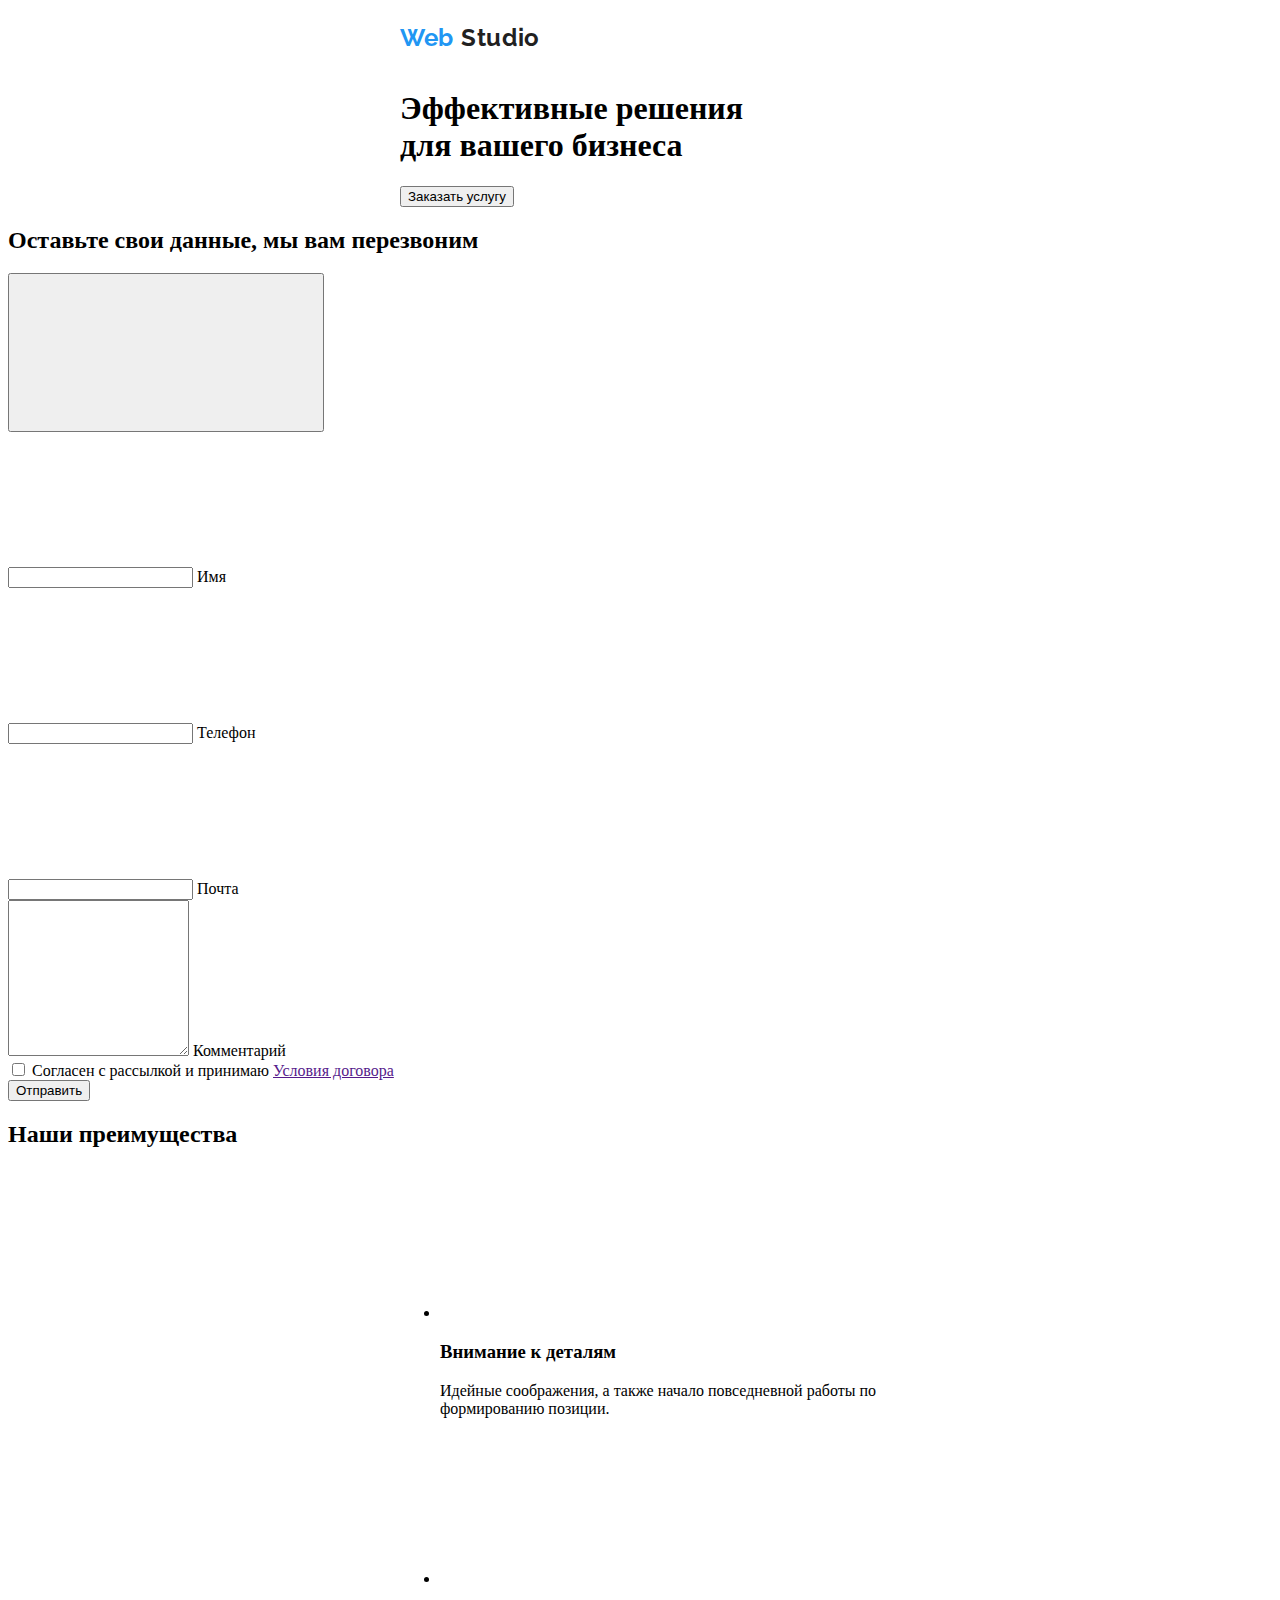
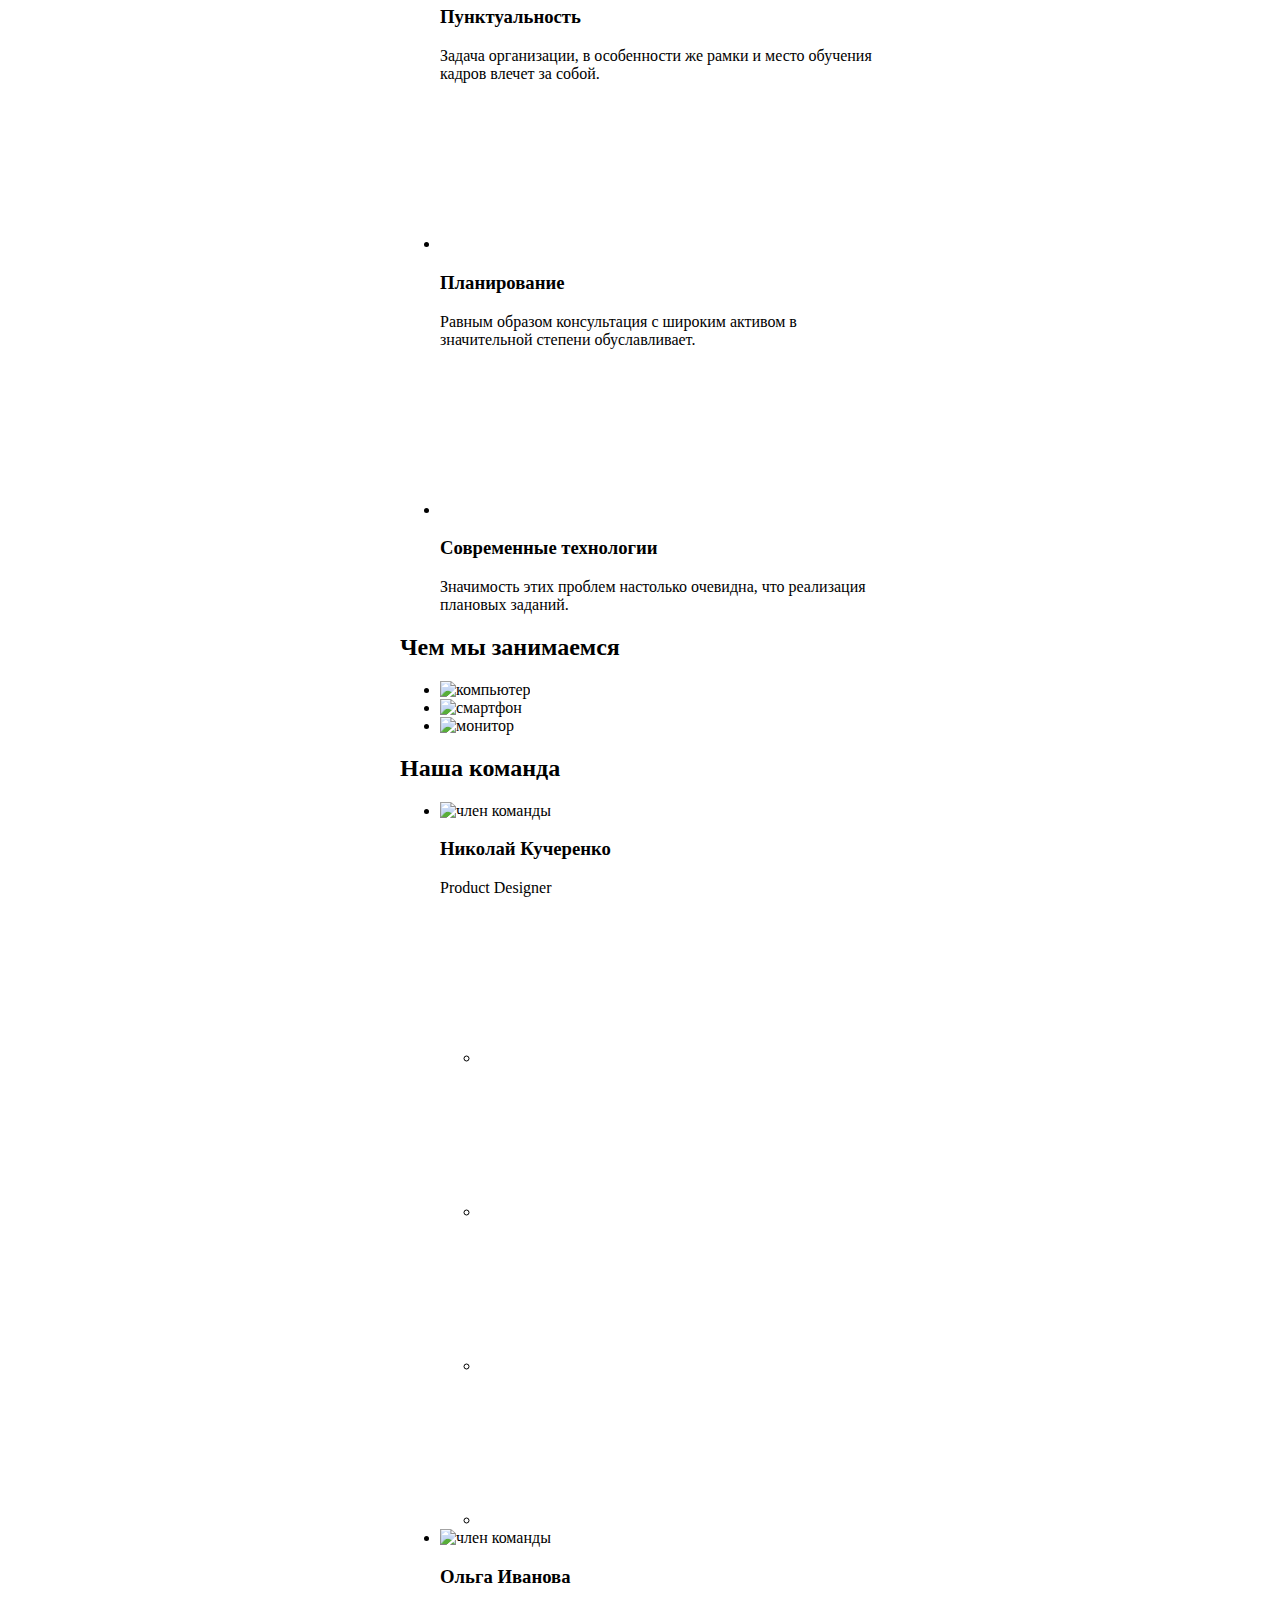
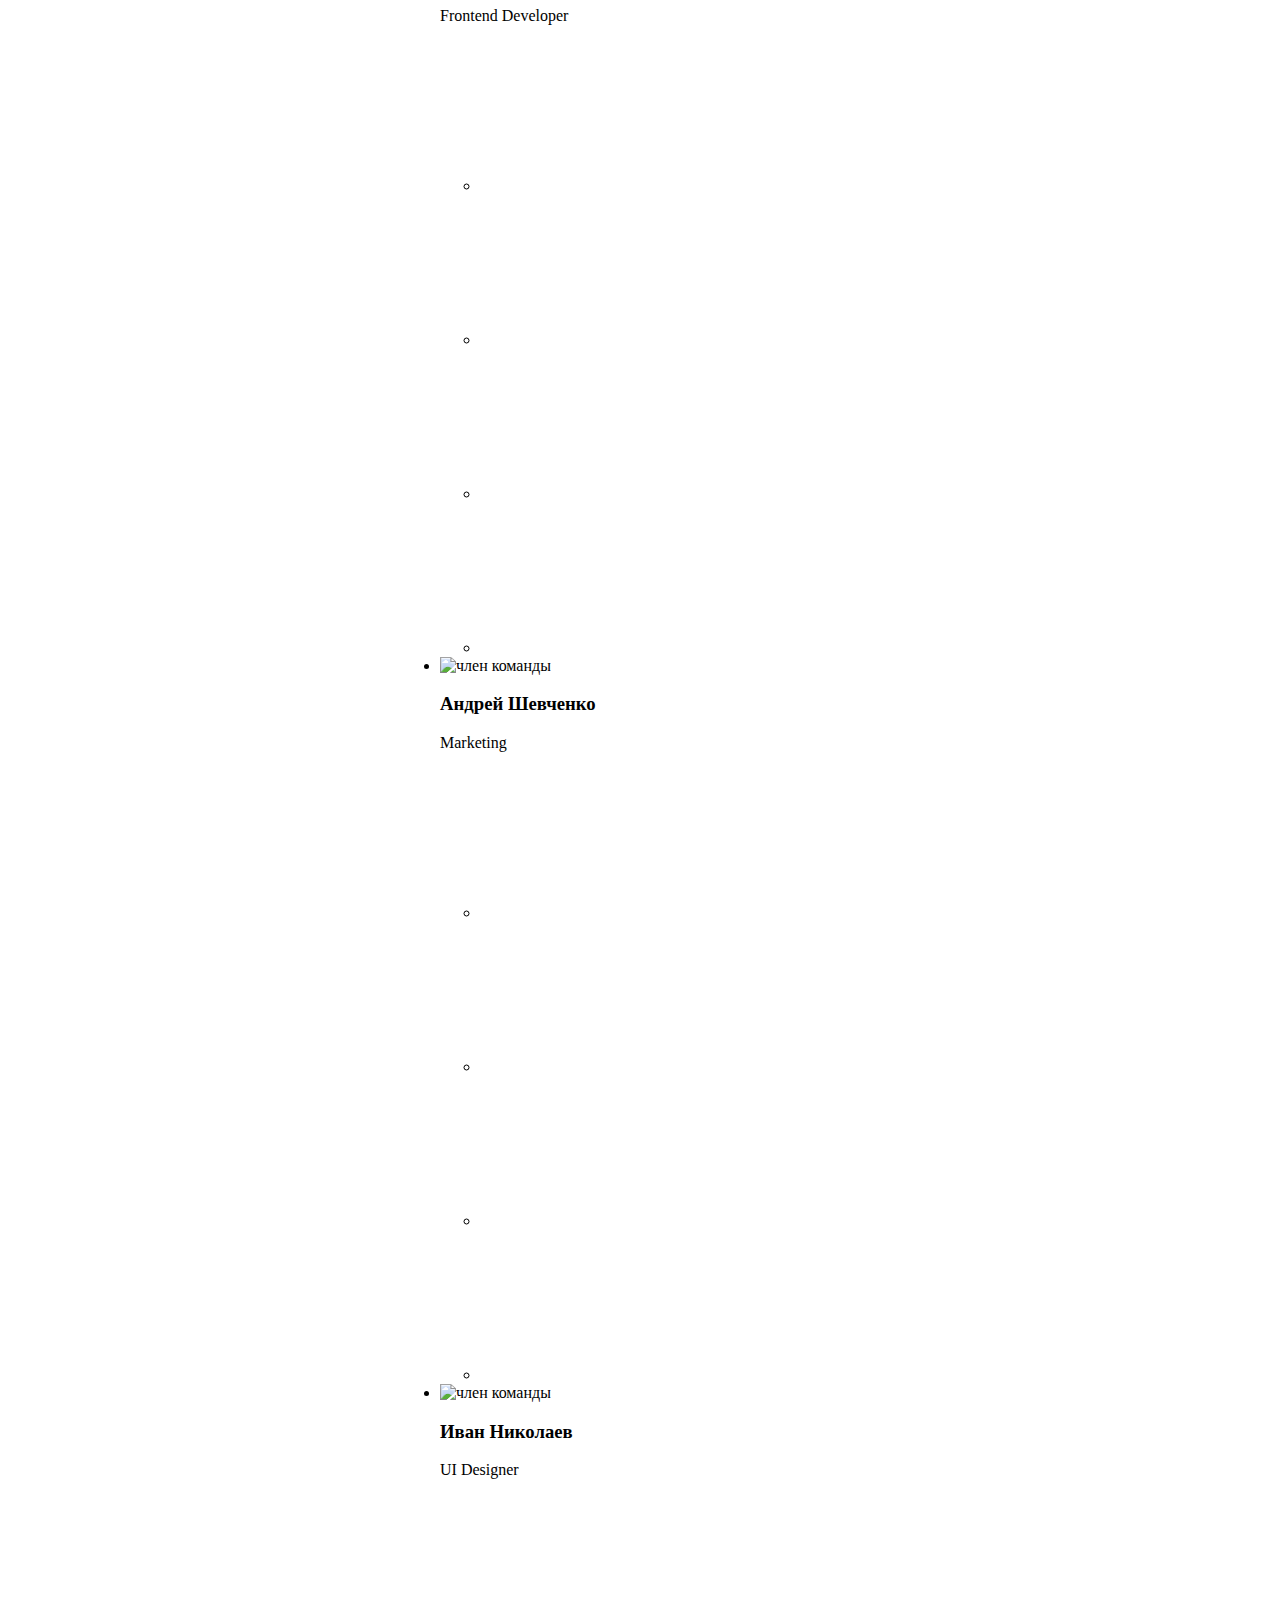
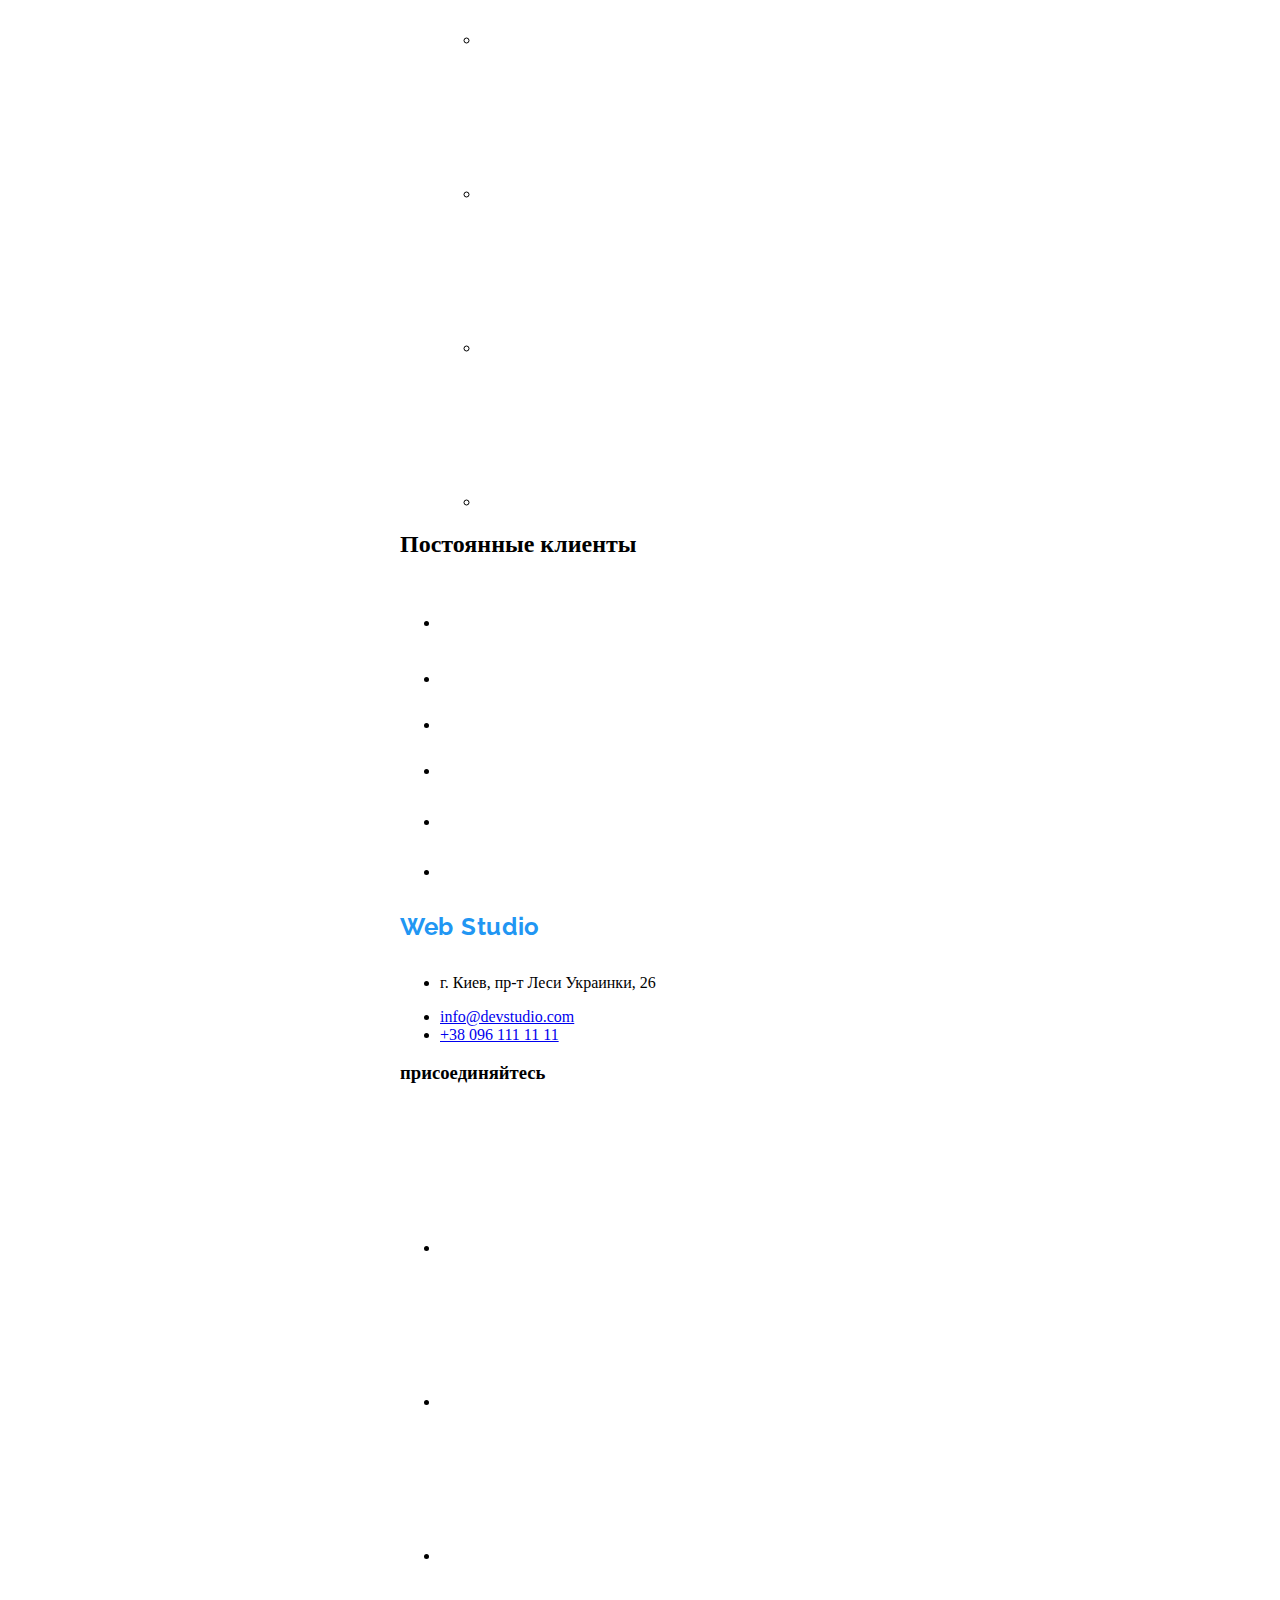
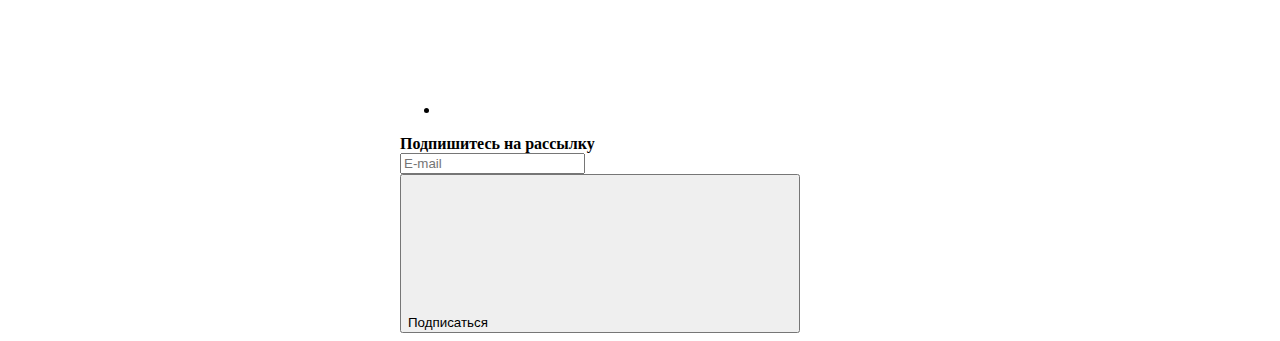
==== index.html @ 77a5947d "adaptive hm" ====
<!DOCTYPE html>
<html lang="ru">
  <head>
    <meta charset="UTF-8" />
    <meta name="viewport" content="width=device-width, initial-scale=1.0" />
    <title>WebStudio</title>
    <link
      href="https://fonts.googleapis.com/css2?family=Raleway:wght@700;900&family=Roboto:wght@400;500;700&display=swap"
      rel="stylesheet"
    />

    <link rel="stylesheet" href="./css/main.min.css" />
  </head>
  <body>



    <!-- header -->
    
    <header class="header">
      <div class="container">
        <nav class="header__nav">
          <a href="./index.html" class="logo"
            >Web <span class="logo__accent">Studio</span></a>
          <ul class="nav__list">
            <li class="list">
              <a href="./index.html" class="header__link--current">Студия</a>
            </li>
            <li class="list">
              <a href="./portfolio.html" class="header__link">Портфолио</a>
            </li>
            <li class="list">
              <a href="#" class="header__link">Контакты</a>
            </li>
          </ul>
        </nav>        
        <ul class="contact-list">
          <li class="list">
            <a href="mailto:nfo@devstudio.com" class="header__link-contact">
              <svg class="icon-mail">
                <use href="./images/main/sprite.svg#icon-mail"></use>
              </svg>info@devstudio.com
            </a>
          </li>
          <li class="list">
            <a href="tel:+380961111111" class="header__link-contact">
              <svg class="icon-smartphone">
                <use href="./images/main/sprite.svg#icon-smartphone"></use>
              </svg>
              +38 096 111 11 11 </a>
          </li>
        </ul>
      </div>
    </header>
  <main>


      <!-- hero -->
      <section class="hero">
        <div class="container">
          <div class="hero-image">
          <h1 class="title">Эффективные решения<br />для вашего бизнеса</h1>
          <button class="button primary" data-open-modal>Заказать услугу</button>
          </div>
        </div>
      </section>

          <!-- modal -->
          <div class="backdrop is-hidden" data-backdrop>
            <div class="modal">
              <h2 class="title">Оставьте свои данные, мы вам перезвоним</h2>
                  <button class="close" data-close-modal>
                    <svg class="icon-close">
                      <use href="./images/main/modal/close.svg#icon-close"></use>
                    </svg>
                  </button>
                <form class="js-speaker-form">
                  <div class="form-field">
                    <input type="name" name="name" id="name" class="form-input" placeholder=" ">
                    <label for="name" class="form-label">Имя</label>
                      <svg class="form-icon">
                        <use href="./images/main/modal/modal-icon.svg#icon-person-black-18dp-1">
                        </use>
                      </svg>
                  </div>

                  <div class="form-field">
                    <input type="tel" name="tel" id="tel" class="form-input" placeholder=" ">
                    <label for="tel" class="form-label">Телефон</label>
                      <svg class="form-icon">
                        <use href="./images/main/modal/modal-icon.svg#icon-phone-black-18dp-1">
                        </use>
                      </svg>
                  </div>

                  <div class="form-field">
                    <input type="email" name="email" id="email" class="form-input" placeholder=" ">
                    <label for="email" class="form-label">Почта</label>
                    <svg class="form-icon">
                      <use href="./images/main/modal/modal-icon.svg#icon-email-black-18dp-1">
                      </use>
                    </svg>
                  </div>

                  <div class="form-field">
                    <textarea name="comment" rows="10" id="comment" class="form-comment" placeholder=" "></textarea>
                    <label for="comment" class="label-comment">Комментарий</label>
                  </div>


                  <div class="form-policy">                 
                    <label class="policy-label">
                      <input class="checkbox" name="policy" type="checkbox" value="policy" />
                      <span class="icon"></span>
                      Согласен с рассылкой и принимаю <a href="">Условия договора</a>
                    </label>
                  </div>

                  <button type="submit" class="send-button">Отправить</button>
                </form>
            </div>
          </div>

      <!-- Преимушества -->


        <section class="benefits">
          <h2>Наши преимущества</h2>
          <div class="container">
            <ul class="list">
              <li class="block">
                <svg class="icon-antenna">
                  <use href="./images/main/sprite.svg#icon-antenna-1"></use>
                </svg>
                <h3 class="title">Внимание к деталям</h3>
                <p class="subtitle">
                  Идейные соображения, а также начало повседневной работы по
                  формированию позиции.
                </p>
              </li>
              <li class="block">
                <svg class="icon-clock">
                  <use href="./images/main/sprite.svg#icon-clock-1"></use>
                </svg>
                <h3 class="title">Пунктуальность</h3>
                <p class="subtitle">
                  Задача организации, в особенности же рамки и место обучения
                  кадров влечет за собой.
                </p>
              </li>
              <li class="block">
                <svg class="icon-diagram"> 
                  <use href="./images/main/sprite.svg#icon-diagram-1"></use>
                </svg>
                <h3 class="title">Планирование</h3>
                <p class="subtitle">
                  Равным образом консультация с широким активом в значительной
                  степени обуславливает.
                </p>
              </li>
              <li class="block">
                <svg class="icon-astronaut">
                  <use href="./images/main/sprite.svg#icon-astronaut-1"></use>
                </svg>
                <h3 class="title">Современные технологии</h3>
                <p class="subtitle">
                  Значимость этих проблем настолько очевидна, что реализация
                  плановых заданий.
                </p>
              </li>
            </ul>
          </div>
        </section>
        <!-- Чем занимаемся -->
        <section class="about-us">
          <div class="container">
            <div class="content">
            <h2 class="heading">Чем мы занимаемся</h2>
            <ul class="list">
              <li class="block">
                <div class="image-box-desktop"><img src="./images/main/desktop-img.jpg" alt="компьютер" class="image"/></div>
              </li>
              <li class="block">
                <div class="image-box-mobile"><img src="./images/main/mobile-img.jpg" alt="смартфон" class="image"/></div>               
              </li>
              <li class="block">
                <div class="image-box-design"><img src="./images/main/design-img.jpg" alt="монитор" class="image"/></div>              
              </li>
            </ul>
            </div>
          </div>
        </section>
        <!-- Наша команда -->
        <section class="team">
          <div class="container">
            <h2 class="heading">Наша команда</h2>
            <ul class="list">
              <li class="person-card">
              <img src="./images/main/person-1.jpg" alt="член команды" class="image">
              <div class="content">
                <h3 class="name">Николай Кучеренко</h3>
                <p class="descript">Product Designer</p>
                <ul class="social-list">
                  <li class="social-icon">
                  <a href="http://instagram.com/" class="social-link" aria-label="ссылка на инстаграм">
                    <svg class="icon">
                      <use href="./images/main/sprite.svg#icon-instagram"></use>
                    </svg>
                  </a>
                  </li>
                  <li class="social-icon">
                  <a href="http://twitter.com/" class="social-link" aria-label="ссылка на инстаграм">
                    <svg class="icon">
                      <use href="./images/main/sprite.svg#icon-twitter"></use>
                    </svg>
                  </a>
                  </li>
                  <li class="social-icon">
                  <a href="http://facebook.com/" class="social-link" aria-label="ссылка на инстаграм">
                    <svg class="icon">
                      <use href="./images/main/sprite.svg#icon-facebook"></use>
                    </svg>
                  </a>
                  </li>
                  <li class="social-icon">
                  <a href="http://linkedin.com/" class="social-link" aria-label="ссылка на инстаграм">
                    <svg class="icon">
                      <use href="./images/main/sprite.svg#icon-linkedin"></use>
                    </svg>
                  </a>
                  </li>
                </ul>
             </div>
              </li>
              <li class="person-card">
                <img src="./images/main/person-2.jpg" alt="член команды" class="">
              <div class="content">
                <h3 class="name">Ольга Иванова</h3>
                <p class="descript">Frontend Developer</p>
                <ul class="social-list">
                  <li class="social-icon">
                    <a href="http://instagram.com/" class="social-link" aria-label="ссылка на инстаграм">
                      <svg class="icon">
                        <use href="./images/main/sprite.svg#icon-instagram"></use>
                      </svg>
                    </a>
                  </li>
                  <li class="social-icon">
                    <a href="http://twitter.com/" class="social-link" aria-label="ссылка на инстаграм">
                      <svg class="icon">
                        <use href="./images/main/sprite.svg#icon-twitter"></use>
                      </svg>
                    </a>
                  </li>
                  <li class="social-icon">
                    <a href="http://facebook.com/" class="social-link" aria-label="ссылка на инстаграм">
                      <svg class="icon">
                        <use href="./images/main/sprite.svg#icon-facebook"></use>
                      </svg>
                    </a>
                  </li>
                  <li class="social-icon">
                    <a href="http://linkedin.com/" class="social-link" aria-label="ссылка на инстаграм">
                      <svg class="icon">
                        <use href="./images/main/sprite.svg#icon-linkedin"></use>
                      </svg>
                    </a>
                  </li>
                </ul>
              </div>
              </li>
              <li class="person-card">
                <img src="./images/main/person-3.jpg" alt="член команды" class="">
              <div class="content">
                <h3 class="name">Андрей Шевченко</h3>
                <p class="descript">Marketing</p>
                <ul class="social-list">
                  <li class="social-icon">
                    <a href="http://instagram.com/" class="social-link" aria-label="ссылка на инстаграм">
                      <svg class="icon">
                        <use href="./images/main/sprite.svg#icon-instagram"></use>
                      </svg>
                    </a>
                  </li>
                  <li class="social-icon">
                    <a href="http://twitter.com/" class="social-link" aria-label="ссылка на инстаграм">
                      <svg class="icon">
                        <use href="./images/main/sprite.svg#icon-twitter"></use>
                      </svg>
                    </a>
                  </li>
                  <li class="social-icon">
                    <a href="http://facebook.com/" class="social-link" aria-label="ссылка на инстаграм">
                      <svg class="icon">
                        <use href="./images/main/sprite.svg#icon-facebook"></use>
                      </svg>
                    </a>
                  </li>
                  <li class="social-icon">
                    <a href="http://linkedin.com/" class="social-link" aria-label="ссылка на инстаграм">
                      <svg class="icon">
                        <use href="./images/main/sprite.svg#icon-linkedin"></use>
                      </svg>
                    </a>
                  </li>
                </ul>
              </div>
              </li>
              <li class="person-card">
                <img src="./images/main/person-4.jpg" alt="член команды" class="">
              <div class="content">
                <h3 class="name">Иван Николаев</h3>
                <p class="descript">UI Designer</p>
                <ul class="social-list">
                  <li class="social-icon">
                    <a href="http://instagram.com/" class="social-link" aria-label="ссылка на инстаграм">
                      <svg class="icon">
                        <use href="./images/main/sprite.svg#icon-instagram"></use>
                      </svg>
                    </a>
                  </li>
                  <li class="social-icon">
                    <a href="http://twitter.com/" class="social-link" aria-label="ссылка на инстаграм">
                      <svg class="icon">
                        <use href="./images/main/sprite.svg#icon-twitter"></use>
                      </svg>
                    </a>
                  </li>
                  <li class="social-icon">
                    <a href="http://facebook.com/" class="social-link" aria-label="ссылка на инстаграм">
                      <svg class="icon">
                        <use href="./images/main/sprite.svg#icon-facebook"></use>
                      </svg>
                    </a>
                  </li>
                  <li class="social-icon">
                    <a href="http://linkedin.com/" class="social-link" aria-label="ссылка на инстаграм">
                      <svg class="icon">
                        <use href="./images/main/sprite.svg#icon-linkedin"></use>
                      </svg>
                    </a>
                  </li>
                </ul>
              </div>
              </li>
            </ul>
          </div>
        </section>
        <!-- Наши клиенты -->
        <section class="clients">
          <div class="container">
            <div class="content">
            <h2 class="heading">Постоянные клиенты</h2>
            <ul class="list">
              <li class="brand">
                <a href="https://google.com/" target="_blank" class="logotype-link" aria-label="логотип компании">
                  <svg class="logotype" width="44.27px" height="49.43px">
                    <use href="./images/main/sprite.svg#icon-logo-1"></use>
                  </svg>                  
                </a>
              </li>
              <li class="brand">
                <a href="https://google.com/" target="_blank" class="logotype-link" aria-label="логотип компании">
                  <svg class="logotype" width="40px" height="52px">
                    <use href="./images/main/sprite.svg#icon-logo-2"></use>
                  </svg>
                </a>
              </li>
              <li class="brand">
                <a href="https://google.com/" target="_blank" class="logotype-link" aria-label="логотип компании">
                  <svg class="logotype" width="41px" height="42.6px">
                    <use href="./images/main/sprite.svg#icon-logo-3"></use>
                  </svg>
                </a>
              </li>
              <li class="brand">
                <a href="https://google.com/" target="_blank" class="logotype-link" aria-label="логотип компании">
                  <svg class="logotype" width="79.66px" height="42.02px">
                    <use href="./images/main/sprite.svg#icon-logo-4"></use>
                  </svg>
                </a>
              </li>
              <li class="brand">
                <a href="https://google.com/" target="_blank" class="logotype-link" aria-label="логотип компании">
                  <svg class="logotype" width="59px" height="47px">
                    <use href="./images/main/sprite.svg#icon-logo-5"></use>
                  </svg>
                </a>
              </li>
              <li class="brand">
                <a href="https://google.com/" target="_blank" class="logotype-link" aria-label="логотип компании">
                  <svg class="logotype" width="88.48px" height="45.44px">
                    <use href="./images/main/sprite.svg#icon-logo-6"></use>
                  </svg>
                </a>
              </li>
            </ul>
            </div>
          </div>
        </section>
  </main> 

    <!-- footer -->

    <footer class="footer">
      <div class="container">
        <div class="content">
          <div class="adress">
          <a href="#" class="logo"
            >Web <span class="logo-accent-footer">Studio</span></a
          >
          <nav>
            <ul class="list">
              <li class="contact">
                <p>г. Киев, пр-т Леси Украинки, 26</p>
              </li>
              <li class="contact">
                <a href="mailto:nfo@devstudio.com" class="link"
                  >info@devstudio.com</a
                >
              </li>
              <li class="contact">
                <a href="tel:+380961111111" class="link">+38 096 111 11 11</a>
              </li>
            </ul>
          </nav>
          </div>
          <div class="subscribe">
          <h3 class="title">присоединяйтесь</h3>
          <ul class="social-list">
            <li>
              <a href="https://instagram.com" target="_blank" class="social-icon">
              <svg class="icon">
                <use href="./images/main/sprite.svg#icon-instagram">
                </use>
              </svg>
              </a>
            </li>
            <li>
              <a href="https://twitter.com" target="_blank" class="social-icon">
              <svg class="icon">
                <use href="./images/main/sprite.svg#icon-twitter">
                </use>
              </svg>
              </a>
            </li>
            <li>
              <a
                href="https://facebook.com"
                target="_blank"
                class="social-icon"
              >
              <svg class="icon">
                <use href="./images/main/sprite.svg#icon-facebook">
                </use>
              </svg>
              </a>
            </li>
            <li>
              <a
                href="https://linkedin.com"
                target="_blank"
                class="social-icon"
              >
              <svg class="icon">
                <use href="./images/main/sprite.svg#icon-linkedin">
                </use>
              </svg>
              </a>
            </li>
          </ul>
          </div>
          <div class="form-div">
          <b class="action">Подпишитесь на рассылку</b>
          <form>
            <div class="form-field">
            <label class="form"></label>
            <input type="email" name="email" class="form-input" placeholder="E-mail"/>

            <button type="submit" class="button">Подписаться
            <svg class="icon-send">
            <use href="./images/main/sprite.svg#icon-icon-send"></use>
            </svg>
            </button>
          </div>
          </form>
          </div>
      </div>
    </footer>

  <script>
                const refs = {
                  openModalBtn: document.querySelector("[data-open-modal]"),
                  closeModalBtn: document.querySelector("[data-close-modal]"),
                  backdrop: document.querySelector("[data-backdrop]"),
                };

                refs.openModalBtn.addEventListener("click", toggleModal);
                refs.closeModalBtn.addEventListener("click", toggleModal);

                refs.backdrop.addEventListener("click", logBackdropClick);

                function toggleModal() {
                  refs.backdrop.classList.toggle("is-hidden");
                }

                function logBackdropClick() {
                  console.log("Это клик в бекдроп");
                }
  </script>

  <script>
    (() => {
      document
        .querySelector('.js-speaker-form')
        .addEventListener('submit', e => {
          e.preventDefault();

          new FormData(e.currentTarget).forEach((value, name) =>
            console.log(`${name}: ${value}`),
          );

          e.currentTarget.reset();
        });
    })();
  </script>  
  </body>
</html>
---- css/main.min.css ----
.nav__list,.contact-list{list-style:none;padding:0;margin:0}.header{background-color:#fff}.container{margin-left:auto;margin-right:auto;padding-left:15px;padding-right:15px}@media screen and (min-width: 480px){.container{width:480px}}.logo{display:inline-block;padding-top:16px;padding-bottom:16px;font-family:Raleway;font-weight:700;font-size:24px;line-height:1.2;letter-spacing:0.03em;text-decoration:none;color:#2196f3}.logo__accent{color:#212121}.nav__list{text-align:center;margin-top:60px}@media screen and (min-width: 480px){.nav__list{display:none}}.header__link{display:inline-block;margin-bottom:52px;font-family:Roboto;font-weight:500;font-size:18px;line-height:1.2;text-align:center;letter-spacing:0.02em;text-decoration:none;color:#212121}.header__link--current{display:inline-block;margin-bottom:52px;font-family:Roboto;font-weight:500;font-size:18px;line-height:1.2;text-align:center;letter-spacing:0.02em;text-decoration:none;color:#2196f3}.contact-list{text-align:center}@media screen and (min-width: 480px){.contact-list{display:none}}.header__link-contact{display:inline-block;margin-bottom:16px;font-family:Roboto;font-weight:500;font-size:18px;line-height:1.2;letter-spacing:0.02em;text-decoration:none;color:#757575}.header .icon-mail{width:15px;height:15px}.header .icon-smartphone{width:15px;height:15px}
/*# sourceMappingURL=main.min.css.map */
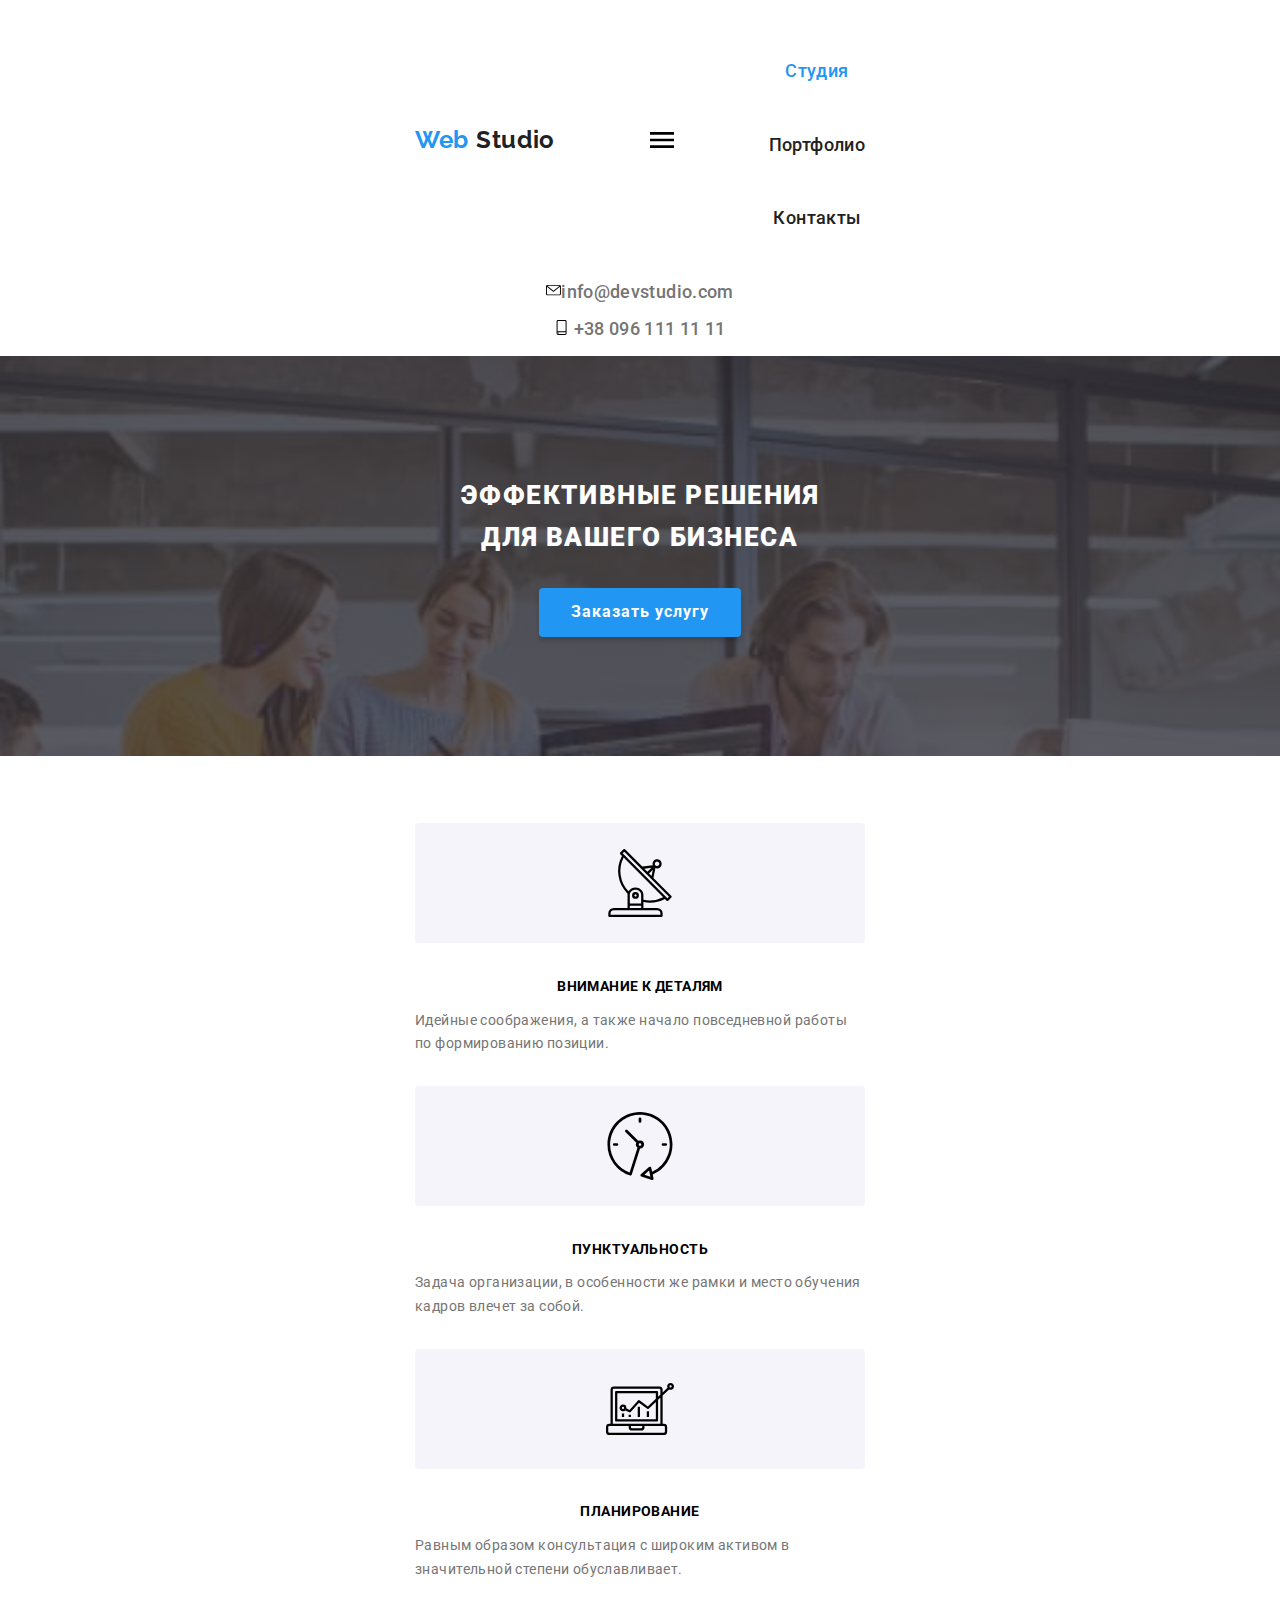
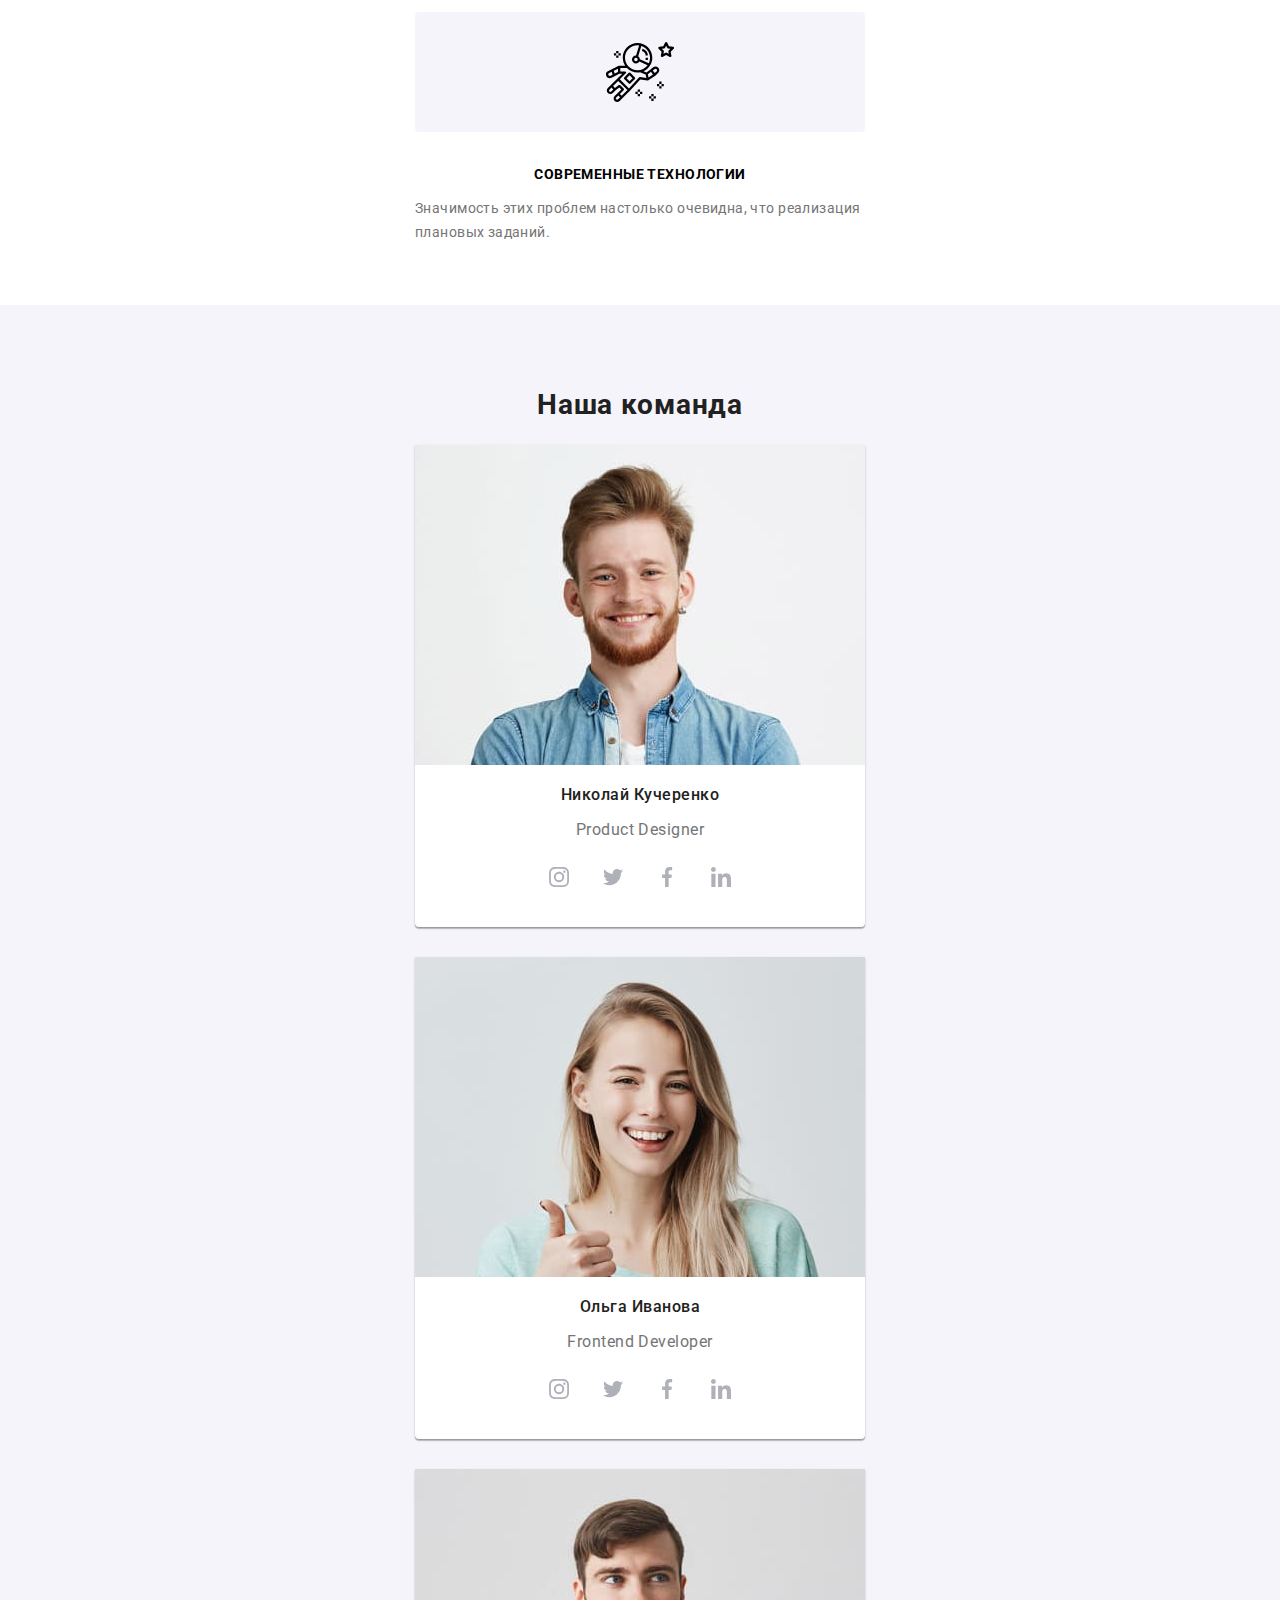
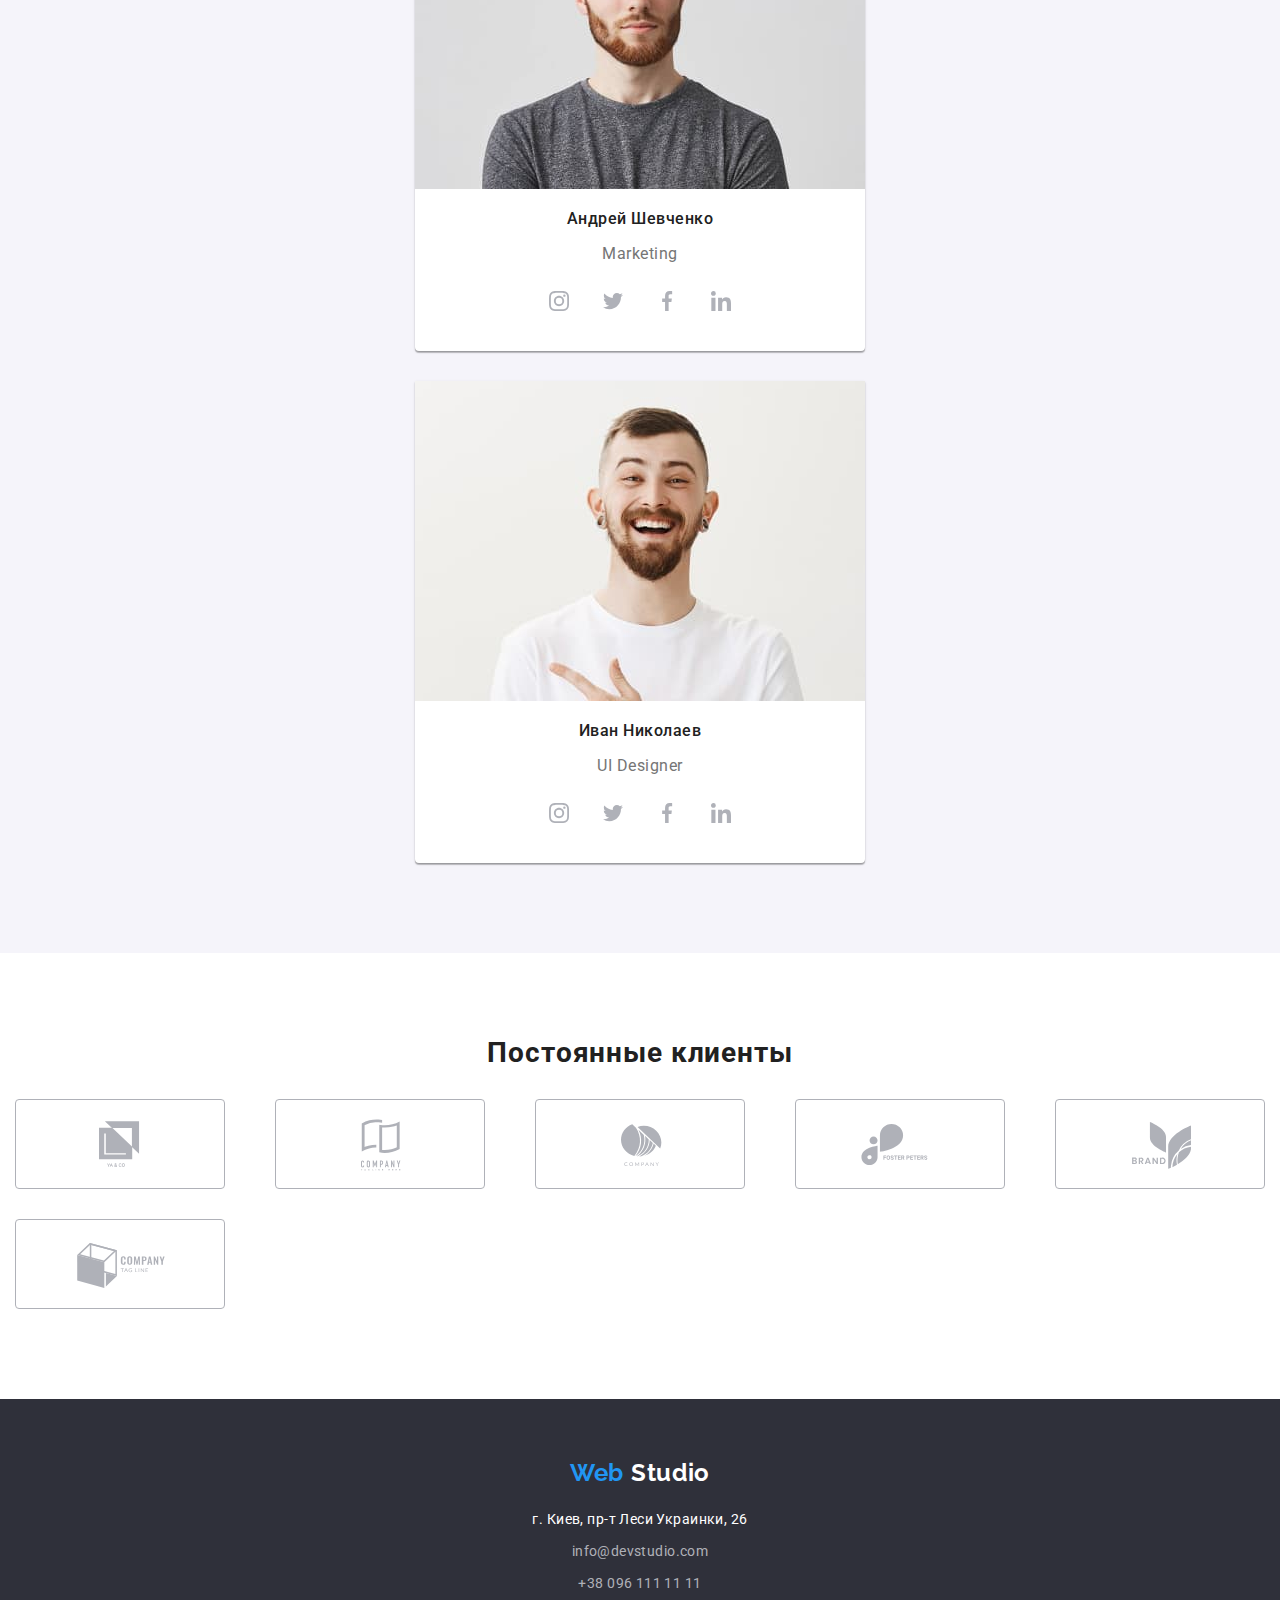
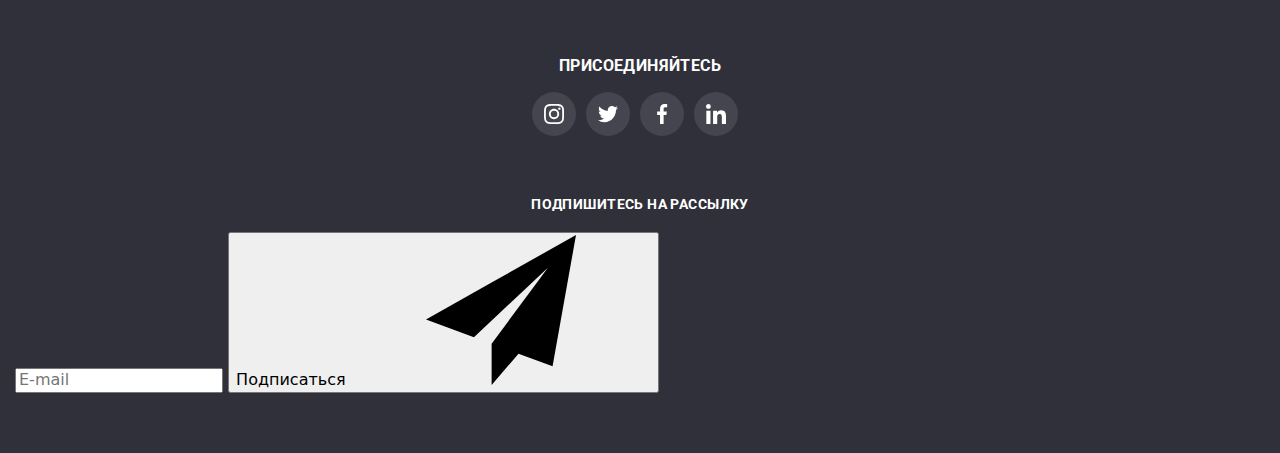
==== commit ace3b1ef: "adaptive" ====
--- a/index.html
+++ b/index.html
@@ -22,6 +22,7 @@
         <nav class="header__nav">
           <a href="./index.html" class="logo"
             >Web <span class="logo__accent">Studio</span></a>
+            <svg class="burger"></svg>
           <ul class="nav__list">
             <li class="list">
               <a href="./index.html" class="header__link--current">Студия</a>
@@ -57,10 +58,10 @@
 
       <!-- hero -->
       <section class="hero">
-        <div class="container">
-          <div class="hero-image">
-          <h1 class="title">Эффективные решения<br />для вашего бизнеса</h1>
-          <button class="button primary" data-open-modal>Заказать услугу</button>
+        <div class="hero__container">
+          <div class="hero__image">
+          <h1 class="hero__title">Эффективные решения<br />для вашего бизнеса</h1>
+          <button class="button__primary" data-open-modal>Заказать услугу</button>
           </div>
         </div>
       </section>
@@ -127,43 +128,43 @@
         <section class="benefits">
           <h2>Наши преимущества</h2>
           <div class="container">
-            <ul class="list">
-              <li class="block">
-                <svg class="icon-antenna">
+            <ul class="benefits__list">
+              <li class="benefits__block">
+                <svg class="benefits__icon">
                   <use href="./images/main/sprite.svg#icon-antenna-1"></use>
                 </svg>
-                <h3 class="title">Внимание к деталям</h3>
-                <p class="subtitle">
+                <h3 class="benefits__title">Внимание к деталям</h3>
+                <p class="benefits__subtitle">
                   Идейные соображения, а также начало повседневной работы по
                   формированию позиции.
                 </p>
               </li>
-              <li class="block">
-                <svg class="icon-clock">
+              <li class="benefits__block">
+                <svg class="benefits__icon">
                   <use href="./images/main/sprite.svg#icon-clock-1"></use>
                 </svg>
-                <h3 class="title">Пунктуальность</h3>
-                <p class="subtitle">
+                <h3 class="benefits__title">Пунктуальность</h3>
+                <p class="benefits__subtitle">
                   Задача организации, в особенности же рамки и место обучения
                   кадров влечет за собой.
                 </p>
               </li>
-              <li class="block">
-                <svg class="icon-diagram"> 
+              <li class="benefits__block">
+                <svg class="benefits__icon"> 
                   <use href="./images/main/sprite.svg#icon-diagram-1"></use>
                 </svg>
-                <h3 class="title">Планирование</h3>
-                <p class="subtitle">
+                <h3 class="benefits__title">Планирование</h3>
+                <p class="benefits__subtitle">
                   Равным образом консультация с широким активом в значительной
                   степени обуславливает.
                 </p>
               </li>
-              <li class="block">
-                <svg class="icon-astronaut">
+              <li class="benefits__block">
+                <svg class="benefits__icon">
                   <use href="./images/main/sprite.svg#icon-astronaut-1"></use>
                 </svg>
-                <h3 class="title">Современные технологии</h3>
-                <p class="subtitle">
+                <h3 class="benefits__title">Современные технологии</h3>
+                <p class="benefits__subtitle">
                   Значимость этих проблем настолько очевидна, что реализация
                   плановых заданий.
                 </p>
@@ -192,39 +193,39 @@
         </section>
         <!-- Наша команда -->
         <section class="team">
-          <div class="container">
-            <h2 class="heading">Наша команда</h2>
-            <ul class="list">
-              <li class="person-card">
-              <img src="./images/main/person-1.jpg" alt="член команды" class="image">
-              <div class="content">
-                <h3 class="name">Николай Кучеренко</h3>
-                <p class="descript">Product Designer</p>
-                <ul class="social-list">
-                  <li class="social-icon">
-                  <a href="http://instagram.com/" class="social-link" aria-label="ссылка на инстаграм">
-                    <svg class="icon">
+          <div class="team__container">
+            <h2 class="team__heading">Наша команда</h2>
+            <ul class="team__list">
+              <li class="team__person">
+              <img src="./images/adaptive/main/img.jpg" alt="член команды" class="image">
+              <div class="team__content">
+                <h3 class="team__name">Николай Кучеренко</h3>
+                <p class="team__descript">Product Designer</p>
+                <ul class="team__social-list">
+                  <li class="team__social-icon">
+                  <a href="http://instagram.com/" class="team__social-link" aria-label="ссылка на инстаграм">
+                    <svg class="team__icon">
                       <use href="./images/main/sprite.svg#icon-instagram"></use>
                     </svg>
                   </a>
                   </li>
-                  <li class="social-icon">
-                  <a href="http://twitter.com/" class="social-link" aria-label="ссылка на инстаграм">
-                    <svg class="icon">
+                  <li class="team__social-icon">
+                  <a href="http://twitter.com/" class="team__social-link" aria-label="ссылка на инстаграм">
+                    <svg class="team__icon">
                       <use href="./images/main/sprite.svg#icon-twitter"></use>
                     </svg>
                   </a>
                   </li>
-                  <li class="social-icon">
-                  <a href="http://facebook.com/" class="social-link" aria-label="ссылка на инстаграм">
-                    <svg class="icon">
+                  <li class="team__social-icon">
+                  <a href="http://facebook.com/" class="team__social-link" aria-label="ссылка на инстаграм">
+                    <svg class="team__icon">
                       <use href="./images/main/sprite.svg#icon-facebook"></use>
                     </svg>
                   </a>
                   </li>
-                  <li class="social-icon">
-                  <a href="http://linkedin.com/" class="social-link" aria-label="ссылка на инстаграм">
-                    <svg class="icon">
+                  <li class="team__social-icon">
+                  <a href="http://linkedin.com/" class="team__social-link" aria-label="ссылка на инстаграм">
+                    <svg class="team__icon">
                       <use href="./images/main/sprite.svg#icon-linkedin"></use>
                     </svg>
                   </a>
@@ -232,36 +233,36 @@
                 </ul>
              </div>
               </li>
-              <li class="person-card">
-                <img src="./images/main/person-2.jpg" alt="член команды" class="">
-              <div class="content">
-                <h3 class="name">Ольга Иванова</h3>
-                <p class="descript">Frontend Developer</p>
-                <ul class="social-list">
-                  <li class="social-icon">
-                    <a href="http://instagram.com/" class="social-link" aria-label="ссылка на инстаграм">
-                      <svg class="icon">
+              <li class="team__person">
+                <img src="./images/adaptive/main/img1.jpg" alt="член команды" class="">
+              <div class="team__content">
+                <h3 class="team__name">Ольга Иванова</h3>
+                <p class="team__descript">Frontend Developer</p>
+                <ul class="team__social-list">
+                  <li class="team__social-icon">
+                    <a href="http://instagram.com/" class="team__social-link" aria-label="ссылка на инстаграм">
+                      <svg class="team__icon">
                         <use href="./images/main/sprite.svg#icon-instagram"></use>
                       </svg>
                     </a>
                   </li>
-                  <li class="social-icon">
-                    <a href="http://twitter.com/" class="social-link" aria-label="ссылка на инстаграм">
-                      <svg class="icon">
+                  <li class="team__social-icon">
+                    <a href="http://twitter.com/" class="team__social-link" aria-label="ссылка на инстаграм">
+                      <svg class="team__icon">
                         <use href="./images/main/sprite.svg#icon-twitter"></use>
                       </svg>
                     </a>
                   </li>
-                  <li class="social-icon">
-                    <a href="http://facebook.com/" class="social-link" aria-label="ссылка на инстаграм">
-                      <svg class="icon">
+                  <li class="team__social-icon">
+                    <a href="http://facebook.com/" class="team__social-link" aria-label="ссылка на инстаграм">
+                      <svg class="team__icon">
                         <use href="./images/main/sprite.svg#icon-facebook"></use>
                       </svg>
                     </a>
                   </li>
-                  <li class="social-icon">
-                    <a href="http://linkedin.com/" class="social-link" aria-label="ссылка на инстаграм">
-                      <svg class="icon">
+                  <li class="team__social-icon">
+                    <a href="http://linkedin.com/" class="team__social-link" aria-label="ссылка на инстаграм">
+                      <svg class="team__icon">
                         <use href="./images/main/sprite.svg#icon-linkedin"></use>
                       </svg>
                     </a>
@@ -269,36 +270,36 @@
                 </ul>
               </div>
               </li>
-              <li class="person-card">
-                <img src="./images/main/person-3.jpg" alt="член команды" class="">
-              <div class="content">
-                <h3 class="name">Андрей Шевченко</h3>
-                <p class="descript">Marketing</p>
-                <ul class="social-list">
-                  <li class="social-icon">
-                    <a href="http://instagram.com/" class="social-link" aria-label="ссылка на инстаграм">
-                      <svg class="icon">
+              <li class="team__person">
+                <img src="./images/adaptive/main/img2.jpg" alt="член команды" class="">
+              <div class="team__content">
+                <h3 class="team__name">Андрей Шевченко</h3>
+                <p class="team__descript">Marketing</p>
+                <ul class="team__social-list">
+                  <li class="team__social-icon">
+                    <a href="http://instagram.com/" class="team__social-link" aria-label="ссылка на инстаграм">
+                      <svg class="team__icon">
                         <use href="./images/main/sprite.svg#icon-instagram"></use>
                       </svg>
                     </a>
                   </li>
-                  <li class="social-icon">
-                    <a href="http://twitter.com/" class="social-link" aria-label="ссылка на инстаграм">
-                      <svg class="icon">
+                  <li class="team__social-icon">
+                    <a href="http://twitter.com/" class="team__social-link" aria-label="ссылка на инстаграм">
+                      <svg class="team__icon">
                         <use href="./images/main/sprite.svg#icon-twitter"></use>
                       </svg>
                     </a>
                   </li>
-                  <li class="social-icon">
-                    <a href="http://facebook.com/" class="social-link" aria-label="ссылка на инстаграм">
-                      <svg class="icon">
+                  <li class="team__social-icon">
+                    <a href="http://facebook.com/" class="team__social-link" aria-label="ссылка на инстаграм">
+                      <svg class="team__icon">
                         <use href="./images/main/sprite.svg#icon-facebook"></use>
                       </svg>
                     </a>
                   </li>
-                  <li class="social-icon">
-                    <a href="http://linkedin.com/" class="social-link" aria-label="ссылка на инстаграм">
-                      <svg class="icon">
+                  <li class="team__social-icon">
+                    <a href="http://linkedin.com/" class="team__social-link" aria-label="ссылка на инстаграм">
+                      <svg class="team__icon">
                         <use href="./images/main/sprite.svg#icon-linkedin"></use>
                       </svg>
                     </a>
@@ -306,36 +307,36 @@
                 </ul>
               </div>
               </li>
-              <li class="person-card">
-                <img src="./images/main/person-4.jpg" alt="член команды" class="">
-              <div class="content">
-                <h3 class="name">Иван Николаев</h3>
-                <p class="descript">UI Designer</p>
-                <ul class="social-list">
-                  <li class="social-icon">
-                    <a href="http://instagram.com/" class="social-link" aria-label="ссылка на инстаграм">
-                      <svg class="icon">
+              <li class="team__person">
+                <img src="./images/adaptive/main/img3.jpg" alt="член команды" class="">
+              <div class="team__content">
+                <h3 class="team__name">Иван Николаев</h3>
+                <p class="team__descript">UI Designer</p>
+                <ul class="team__social-list">
+                  <li class="team__social-icon">
+                    <a href="http://instagram.com/" class="team__social-link" aria-label="ссылка на инстаграм">
+                      <svg class="team__icon">
                         <use href="./images/main/sprite.svg#icon-instagram"></use>
                       </svg>
                     </a>
                   </li>
-                  <li class="social-icon">
-                    <a href="http://twitter.com/" class="social-link" aria-label="ссылка на инстаграм">
-                      <svg class="icon">
+                  <li class="team__social-icon">
+                    <a href="http://twitter.com/" class="team__social-link" aria-label="ссылка на инстаграм">
+                      <svg class="team__icon">
                         <use href="./images/main/sprite.svg#icon-twitter"></use>
                       </svg>
                     </a>
                   </li>
-                  <li class="social-icon">
-                    <a href="http://facebook.com/" class="social-link" aria-label="ссылка на инстаграм">
-                      <svg class="icon">
+                  <li class="team__social-icon">
+                    <a href="http://facebook.com/" class="team__social-link" aria-label="ссылка на инстаграм">
+                      <svg class="team__icon">
                         <use href="./images/main/sprite.svg#icon-facebook"></use>
                       </svg>
                     </a>
                   </li>
-                  <li class="social-icon">
-                    <a href="http://linkedin.com/" class="social-link" aria-label="ссылка на инстаграм">
-                      <svg class="icon">
+                  <li class="team__social-icon">
+                    <a href="http://linkedin.com/" class="team__social-link" aria-label="ссылка на инстаграм">
+                      <svg class="team__icon">
                         <use href="./images/main/sprite.svg#icon-linkedin"></use>
                       </svg>
                     </a>
@@ -348,48 +349,48 @@
         </section>
         <!-- Наши клиенты -->
         <section class="clients">
-          <div class="container">
-            <div class="content">
-            <h2 class="heading">Постоянные клиенты</h2>
-            <ul class="list">
-              <li class="brand">
-                <a href="https://google.com/" target="_blank" class="logotype-link" aria-label="логотип компании">
-                  <svg class="logotype" width="44.27px" height="49.43px">
+          <div class="clients__container">
+            <div class="clients__content">
+            <h2 class="clients__heading">Постоянные клиенты</h2>
+            <ul class="clients__list">
+              <li class="clients__brand">
+                <a href="https://google.com/" target="_blank" class="clients__logotype-link" aria-label="логотип компании">
+                  <svg class="clients__logotype" width="44.27px" height="49.43px">
                     <use href="./images/main/sprite.svg#icon-logo-1"></use>
                   </svg>                  
                 </a>
               </li>
-              <li class="brand">
-                <a href="https://google.com/" target="_blank" class="logotype-link" aria-label="логотип компании">
-                  <svg class="logotype" width="40px" height="52px">
+              <li class="clients__brand">
+                <a href="https://google.com/" target="_blank" class="clients__logotype-link" aria-label="логотип компании">
+                  <svg class="clients__logotype" width="40px" height="52px">
                     <use href="./images/main/sprite.svg#icon-logo-2"></use>
                   </svg>
                 </a>
               </li>
-              <li class="brand">
-                <a href="https://google.com/" target="_blank" class="logotype-link" aria-label="логотип компании">
-                  <svg class="logotype" width="41px" height="42.6px">
+              <li class="clients__brand">
+                <a href="https://google.com/" target="_blank" class="clients__logotype-link" aria-label="логотип компании">
+                  <svg class="clients__logotype" width="41px" height="42.6px">
                     <use href="./images/main/sprite.svg#icon-logo-3"></use>
                   </svg>
                 </a>
               </li>
-              <li class="brand">
-                <a href="https://google.com/" target="_blank" class="logotype-link" aria-label="логотип компании">
-                  <svg class="logotype" width="79.66px" height="42.02px">
+              <li class="clients__brand">
+                <a href="https://google.com/" target="_blank" class="clients__logotype-link" aria-label="логотип компании">
+                  <svg class="clients__logotype" width="79.66px" height="42.02px">
                     <use href="./images/main/sprite.svg#icon-logo-4"></use>
                   </svg>
                 </a>
               </li>
-              <li class="brand">
-                <a href="https://google.com/" target="_blank" class="logotype-link" aria-label="логотип компании">
-                  <svg class="logotype" width="59px" height="47px">
+              <li class="clients__brand">
+                <a href="https://google.com/" target="_blank" class="clients__logotype-link" aria-label="логотип компании">
+                  <svg class="clients__logotype" width="59px" height="47px">
                     <use href="./images/main/sprite.svg#icon-logo-5"></use>
                   </svg>
                 </a>
               </li>
-              <li class="brand">
-                <a href="https://google.com/" target="_blank" class="logotype-link" aria-label="логотип компании">
-                  <svg class="logotype" width="88.48px" height="45.44px">
+              <li class="clients__brand">
+                <a href="https://google.com/" target="_blank" class="clients__logotype-link" aria-label="логотип компании">
+                  <svg class="clients__logotype" width="88.48px" height="45.44px">
                     <use href="./images/main/sprite.svg#icon-logo-6"></use>
                   </svg>
                 </a>
@@ -403,42 +404,42 @@
     <!-- footer -->
 
     <footer class="footer">
-      <div class="container">
-        <div class="content">
-          <div class="adress">
-          <a href="#" class="logo"
-            >Web <span class="logo-accent-footer">Studio</span></a
+      <div class="footer__container">
+        <div class="footer__content">
+          <div class="footer__adress">
+          <a href="#" class="footer__logo"
+            >Web <span class="footer__logo--accent-footer">Studio</span></a
           >
           <nav>
-            <ul class="list">
-              <li class="contact">
-                <p>г. Киев, пр-т Леси Украинки, 26</p>
-              </li>
-              <li class="contact">
-                <a href="mailto:nfo@devstudio.com" class="link"
+            <ul class="footer__list">
+              <li class="footer__contact">
+                <p class="footer__adress">г. Киев, пр-т Леси Украинки, 26</p>
+              </li>
+              <li class="footer__contact">
+                <a href="mailto:nfo@devstudio.com" class="footer__link"
                   >info@devstudio.com</a
                 >
               </li>
-              <li class="contact">
-                <a href="tel:+380961111111" class="link">+38 096 111 11 11</a>
+              <li class="footer__contact">
+                <a href="tel:+380961111111" class="footer__link">+38 096 111 11 11</a>
               </li>
             </ul>
           </nav>
           </div>
-          <div class="subscribe">
-          <h3 class="title">присоединяйтесь</h3>
-          <ul class="social-list">
+          <div class="footer__subscribe">
+          <h3 class="footer__title">присоединяйтесь</h3>
+          <ul class="footer__social-list">
             <li>
-              <a href="https://instagram.com" target="_blank" class="social-icon">
-              <svg class="icon">
+              <a href="https://instagram.com" target="_blank" class="footer__social-icon">
+              <svg class="footer__icon">
                 <use href="./images/main/sprite.svg#icon-instagram">
                 </use>
               </svg>
               </a>
             </li>
             <li>
-              <a href="https://twitter.com" target="_blank" class="social-icon">
-              <svg class="icon">
+              <a href="https://twitter.com" target="_blank" class="footer__social-icon">
+              <svg class="footer__icon">
                 <use href="./images/main/sprite.svg#icon-twitter">
                 </use>
               </svg>
@@ -448,9 +449,9 @@
               <a
                 href="https://facebook.com"
                 target="_blank"
-                class="social-icon"
+                class="footer__social-icon"
               >
-              <svg class="icon">
+              <svg class="footer__icon">
                 <use href="./images/main/sprite.svg#icon-facebook">
                 </use>
               </svg>
@@ -460,9 +461,9 @@
               <a
                 href="https://linkedin.com"
                 target="_blank"
-                class="social-icon"
+                class="footer__social-icon"
               >
-              <svg class="icon">
+              <svg class="footer__icon">
                 <use href="./images/main/sprite.svg#icon-linkedin">
                 </use>
               </svg>
@@ -470,15 +471,15 @@
             </li>
           </ul>
           </div>
-          <div class="form-div">
-          <b class="action">Подпишитесь на рассылку</b>
+          <div class="footer__form-div">
+          <b class="footer__action">Подпишитесь на рассылку</b>
           <form>
-            <div class="form-field">
-            <label class="form"></label>
-            <input type="email" name="email" class="form-input" placeholder="E-mail"/>
-
-            <button type="submit" class="button">Подписаться
-            <svg class="icon-send">
+            <div class="footer__form-field">
+            <label class="footer__form"></label>
+            <input type="email" name="email" class="footer__form-input" placeholder="E-mail"/>
+
+            <button type="submit" class="footer__button">Подписаться
+            <svg class="footer__icon-send">
             <use href="./images/main/sprite.svg#icon-icon-send"></use>
             </svg>
             </button>
--- a/css/main.min.css
+++ b/css/main.min.css
@@ -1,2 +1,2 @@
-.nav__list,.contact-list{list-style:none;padding:0;margin:0}.header{background-color:#fff}.container{margin-left:auto;margin-right:auto;padding-left:15px;padding-right:15px}@media screen and (min-width: 480px){.container{width:480px}}.logo{display:inline-block;padding-top:16px;padding-bottom:16px;font-family:Raleway;font-weight:700;font-size:24px;line-height:1.2;letter-spacing:0.03em;text-decoration:none;color:#2196f3}.logo__accent{color:#212121}.nav__list{text-align:center;margin-top:60px}@media screen and (min-width: 480px){.nav__list{display:none}}.header__link{display:inline-block;margin-bottom:52px;font-family:Roboto;font-weight:500;font-size:18px;line-height:1.2;text-align:center;letter-spacing:0.02em;text-decoration:none;color:#212121}.header__link--current{display:inline-block;margin-bottom:52px;font-family:Roboto;font-weight:500;font-size:18px;line-height:1.2;text-align:center;letter-spacing:0.02em;text-decoration:none;color:#2196f3}.contact-list{text-align:center}@media screen and (min-width: 480px){.contact-list{display:none}}.header__link-contact{display:inline-block;margin-bottom:16px;font-family:Roboto;font-weight:500;font-size:18px;line-height:1.2;letter-spacing:0.02em;text-decoration:none;color:#757575}.header .icon-mail{width:15px;height:15px}.header .icon-smartphone{width:15px;height:15px}
+.nav__list,.contact-list,.benefits__block,.benefits__list,.team__person,.team__list,.team__icon,.team__social-list,.team__social-icon,.clients__list,.footer__list,.footer__social-list{list-style:none;padding:0;margin:0}.clients__container,.footer__container{padding-top:60px;padding-bottom:60px;padding-left:15px;padding-right:15px}.header{background-color:#fff}.container{margin-left:auto;margin-right:auto;padding-left:15px;padding-right:15px}@media screen and (min-width: 480px){.container{width:480px}}.logo{display:inline-block;padding-top:16px;padding-bottom:16px;font-family:Raleway;font-weight:700;font-size:24px;line-height:1.2;letter-spacing:0.03em;text-decoration:none;color:#2196f3}.logo__accent{color:#212121}.header__nav{display:-webkit-box;display:-ms-flexbox;display:flex;-webkit-box-pack:justify;-ms-flex-pack:justify;justify-content:space-between;-webkit-box-align:center;-ms-flex-align:center;align-items:center}.nav__list{text-align:center;margin-top:60px}@media screen and (max-width: 780px){.nav__list{display:none}}.header__link{display:inline-block;margin-bottom:52px;font-family:Roboto;font-weight:500;font-size:18px;line-height:1.2;text-align:center;letter-spacing:0.02em;text-decoration:none;color:#212121}.header__link--current{display:inline-block;margin-bottom:52px;font-family:Roboto;font-weight:500;font-size:18px;line-height:1.2;text-align:center;letter-spacing:0.02em;text-decoration:none;color:#2196f3}.contact-list{text-align:center}@media screen and (max-width: 780px){.contact-list{display:none}}.header__link-contact{display:inline-block;margin-bottom:16px;font-family:Roboto;font-weight:500;font-size:18px;line-height:1.2;letter-spacing:0.02em;text-decoration:none;color:#757575}.header .icon-mail{width:15px;height:15px}.header .icon-smartphone{width:15px;height:15px}.backdrop is-hidden,.modal{display:none}.burger{background-image:url(../images/menu_40px.svg);background-size:contain;background-repeat:no-repeat;width:40px;height:40px}.hero{background-image:-webkit-gradient(linear, left top, left bottom, from(rgba(47,48,58,0.8)), to(rgba(47,48,58,0.8))),url(../images/adaptive/main/hero-img.jpg);background-image:linear-gradient(rgba(47,48,58,0.8), rgba(47,48,58,0.8)),url(../images/adaptive/main/hero-img.jpg);background-size:cover;background-repeat:no-repeat;height:400px}.hero__title{font-family:Roboto;font-style:normal;font-weight:900;font-size:26px;line-height:42px;text-align:center;letter-spacing:0.06em;text-transform:uppercase;color:#fff;margin:0;padding-top:118px;padding-bottom:30px}.button__primary{font-family:Roboto;font-weight:bold;font-size:16px;line-height:1.8;display:-webkit-box;display:-ms-flexbox;display:flex;padding:10px 32px;margin-left:auto;margin-right:auto;letter-spacing:0.06em;color:#ffffff;background:#2196f3;-webkit-box-shadow:0px 4px 4px rgba(0,0,0,0.15);box-shadow:0px 4px 4px rgba(0,0,0,0.15);border-radius:4px;border:none}.benefits h2{opacity:0}.benefits__icon{width:450px;height:120px;background-color:#f5f4fa;border-radius:4px;padding:25px 191px;margin-bottom:30px}.benefits__block{margin-bottom:30px}.benefits__block:last-child{margin-bottom:60px}.benefits__title{font-family:Roboto;font-weight:bold;font-size:14px;line-height:1.2;text-align:center;letter-spacing:0.03em;text-transform:uppercase;color:% secondary-color;margin:0;padding:0}.benefits__subtitle{font-family:Roboto;font-weight:400;font-size:14px;line-height:1.7;letter-spacing:0.03em;color:#757575}@media screen and (max-width: 1600px){.about-us{display:none}}.team{background-color:#f5f4fa;padding-top:60px;padding-bottom:60px}.team__heading{font-family:Roboto;font-weight:700;font-size:28px;line-height:1.2;text-align:center;letter-spacing:0.03em;color:#212121}.team__person{width:450px;height:482px;background:#ffffff;-webkit-box-shadow:0px 2px 1px rgba(0,0,0,0.2),0px 1px 1px rgba(0,0,0,0.14),0px 1px 3px rgba(0,0,0,0.12);box-shadow:0px 2px 1px rgba(0,0,0,0.2),0px 1px 1px rgba(0,0,0,0.14),0px 1px 3px rgba(0,0,0,0.12);border-radius:0px 0px 4px 4px;margin-left:auto;margin-right:auto;margin-bottom:30px}.team__name{font-family:Roboto;font-style:normal;font-weight:500;font-size:16px;line-height:1.2;text-align:center;letter-spacing:0.03em;color:#212121}.team__descript{font-family:Roboto;font-weight:400;font-size:16px;line-height:1.2;text-align:center;letter-spacing:0.03em;color:#757575}.team__icon{width:20px;height:20px;fill:#afb1b8}.team__social-list{display:-webkit-box;display:-ms-flexbox;display:flex;-webkit-box-pack:center;-ms-flex-pack:center;justify-content:center;margin-top:28px}.team__social-icon:not(:last-child){margin-right:34px}.clients__heading{font-family:Roboto;font-weight:700;font-size:28px;line-height:1.2;text-align:center;letter-spacing:0.03em;color:#212121;margin-bottom:30px}.clients__list{display:-webkit-box;display:-ms-flexbox;display:flex;-ms-flex-wrap:wrap;flex-wrap:wrap;-webkit-box-pack:justify;-ms-flex-pack:justify;justify-content:space-between}.clients__brand{width:210px;height:90px;border:1px solid #afb1b8;border-radius:4px;margin-bottom:30px}.clients__logotype{fill:#afb1b8}.clients__logotype-link{display:-webkit-box;display:-ms-flexbox;display:flex;-webkit-box-pack:center;-ms-flex-pack:center;justify-content:center;-webkit-box-align:center;-ms-flex-align:center;align-items:center;width:210px;height:90px}.footer{background-color:#2f303a}.footer__logo{display:block;margin-bottom:20px;font-family:Raleway;font-weight:700;font-size:24px;line-height:1.2;letter-spacing:0.03em;text-decoration:none;text-align:center;color:#2196f3}.footer__logo--accent-footer{color:#fff}.footer__contact{font-family:Roboto;font-weight:400;font-size:14px;line-height:1.7;text-align:center;letter-spacing:0.03em;color:#fff;margin-top:8px}.footer__adress{margin:0;padding:0}.footer__link{font-family:Roboto;font-weight:400;font-size:14px;line-height:1.7;text-align:center;text-decoration:none;color:#afb1b8}.footer__subscribe{font-family:Roboto;font-weight:700;font-size:14px;line-height:1.2;text-align:center;letter-spacing:0.03em;text-transform:uppercase;color:#fff;display:block;margin-top:60px;margin-bottom:60px}.footer__social-list{display:-webkit-box;display:-ms-flexbox;display:flex;-webkit-box-pack:center;-ms-flex-pack:center;justify-content:center}.footer__social-icon{width:44px;height:44px;background:rgba(255,255,255,0.1);border-radius:50%;display:-webkit-box;display:-ms-flexbox;display:flex;-webkit-box-pack:center;-ms-flex-pack:center;justify-content:center;-webkit-box-align:center;-ms-flex-align:center;align-items:center;margin-right:10px}.footer__icon{width:20px;height:20px;fill:#fff}.footer__action{font-family:Roboto;font-weight:700;font-size:14px;line-height:1.2;text-align:center;letter-spacing:0.03em;text-transform:uppercase;color:#fff;display:block;margin-bottom:20px}/*! modern-normalize v0.6.0 | MIT License | https://github.com/sindresorhus/modern-normalize */*,*::before,*::after{-webkit-box-sizing:border-box;box-sizing:border-box}:root{-moz-tab-size:4;-o-tab-size:4;tab-size:4}html{line-height:1.15;-webkit-text-size-adjust:100%}body{margin:0}body{font-family:system-ui,-apple-system,"Segoe UI",Roboto,Helvetica,Arial,sans-serif,"Apple Color Emoji","Segoe UI Emoji"}hr{height:0}abbr[title]{-webkit-text-decoration:underline dotted;text-decoration:underline dotted}b,strong{font-weight:bolder}code,kbd,samp,pre{font-family:SFMono-Regular, Consolas, "Liberation Mono", Menlo, monospace;font-size:1em}small{font-size:80%}sub,sup{font-size:75%;line-height:0;position:relative;vertical-align:baseline}sub{bottom:-0.25em}sup{top:-0.5em}button,input,optgroup,select,textarea{font-family:inherit;font-size:100%;line-height:1.15;margin:0}button,select{text-transform:none}button,[type="button"],[type="reset"],[type="submit"]{-webkit-appearance:button}button::-moz-focus-inner,[type="button"]::-moz-focus-inner,[type="reset"]::-moz-focus-inner,[type="submit"]::-moz-focus-inner{border-style:none;padding:0}button:-moz-focusring,[type="button"]:-moz-focusring,[type="reset"]:-moz-focusring,[type="submit"]:-moz-focusring{outline:1px dotted ButtonText}fieldset{padding:0.35em 0.75em 0.625em}legend{padding:0}progress{vertical-align:baseline}[type="number"]::-webkit-inner-spin-button,[type="number"]::-webkit-outer-spin-button{height:auto}[type="search"]{-webkit-appearance:textfield;outline-offset:-2px}[type="search"]::-webkit-search-decoration{-webkit-appearance:none}::-webkit-file-upload-button{-webkit-appearance:button;font:inherit}summary{display:list-item}
 /*# sourceMappingURL=main.min.css.map */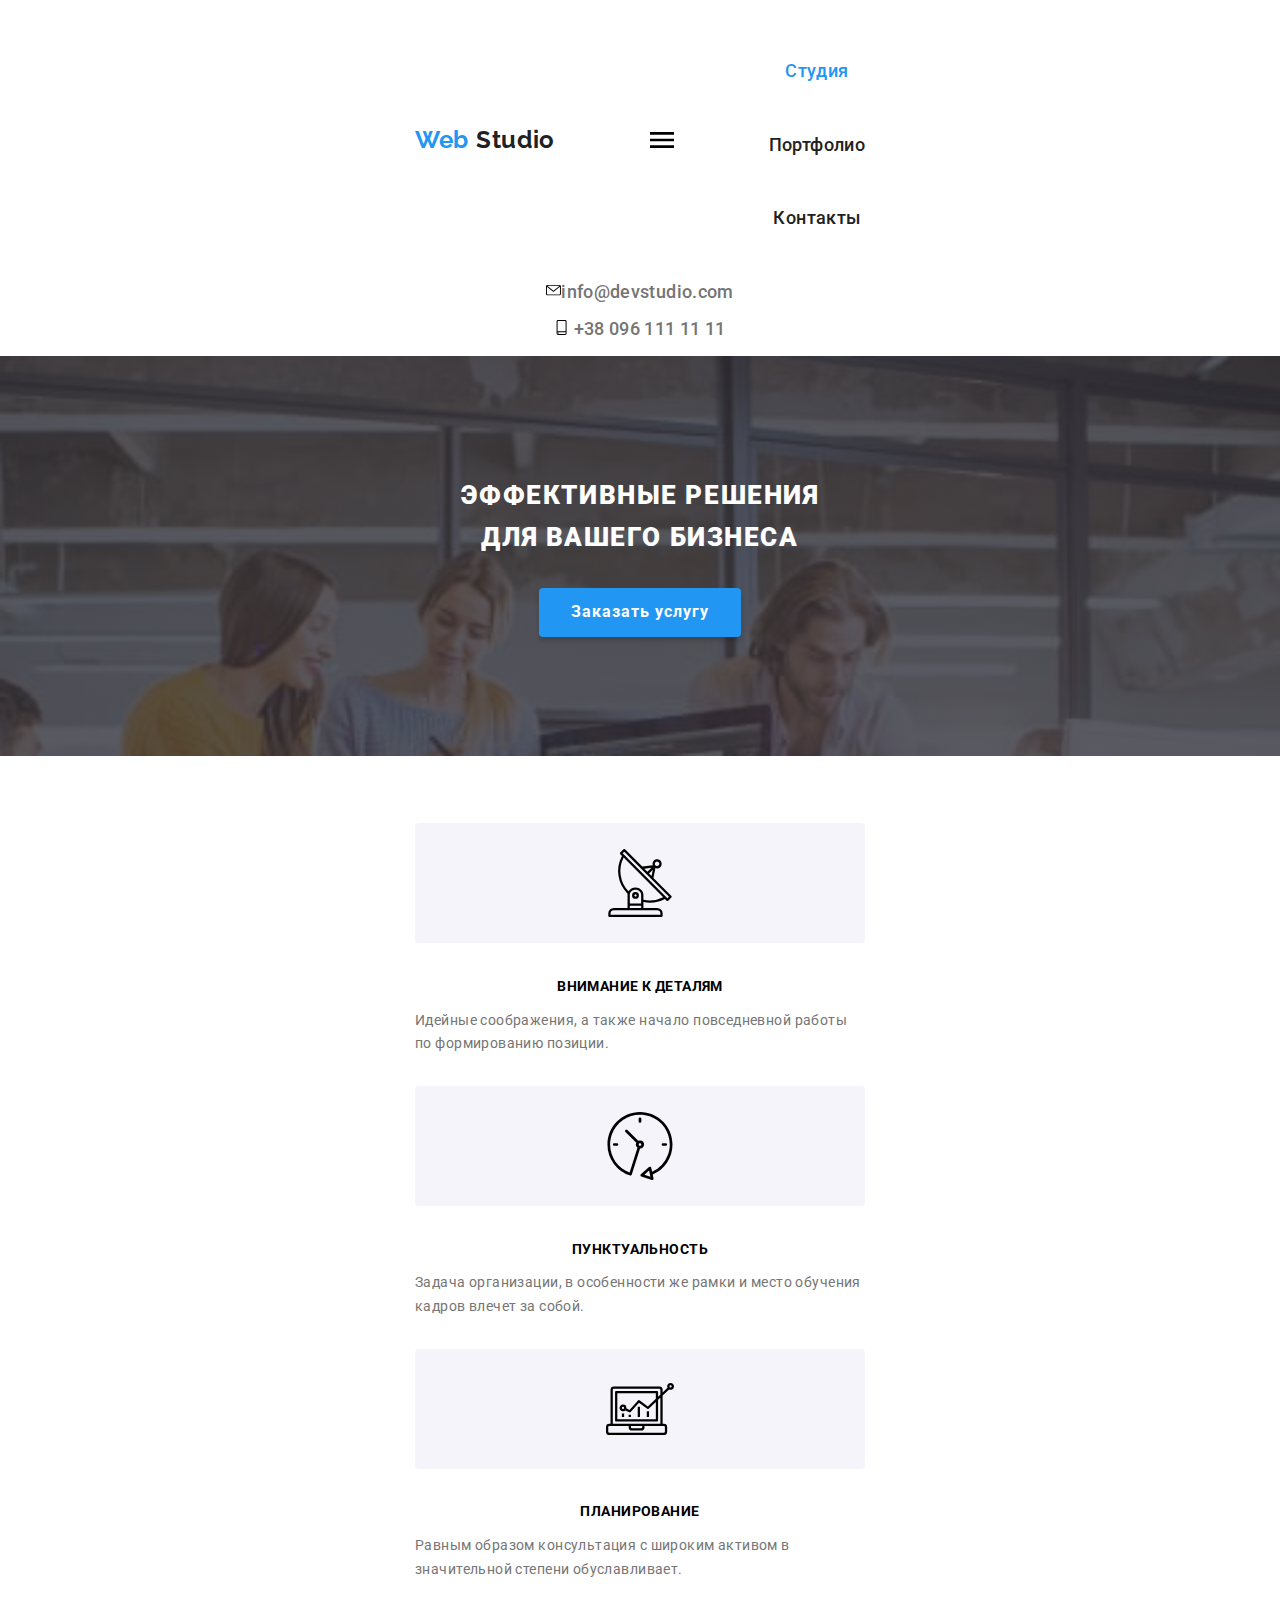
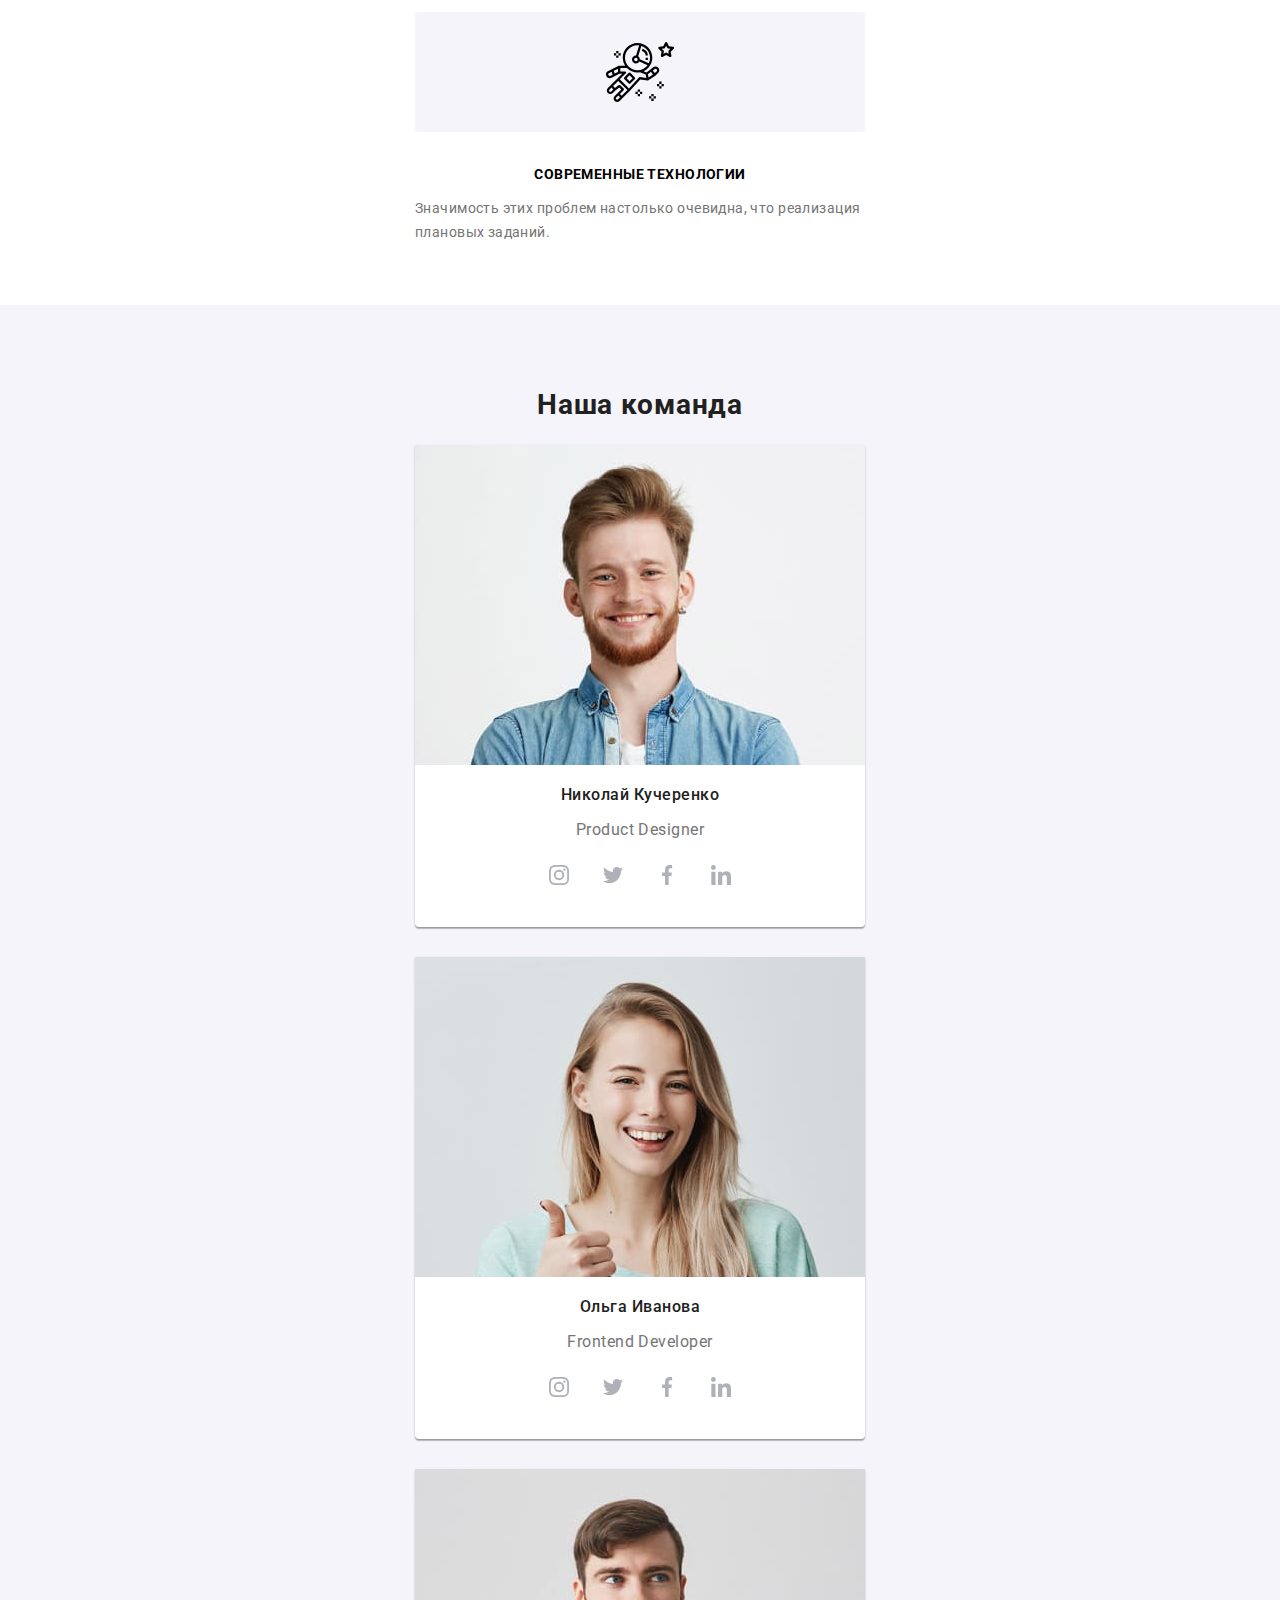
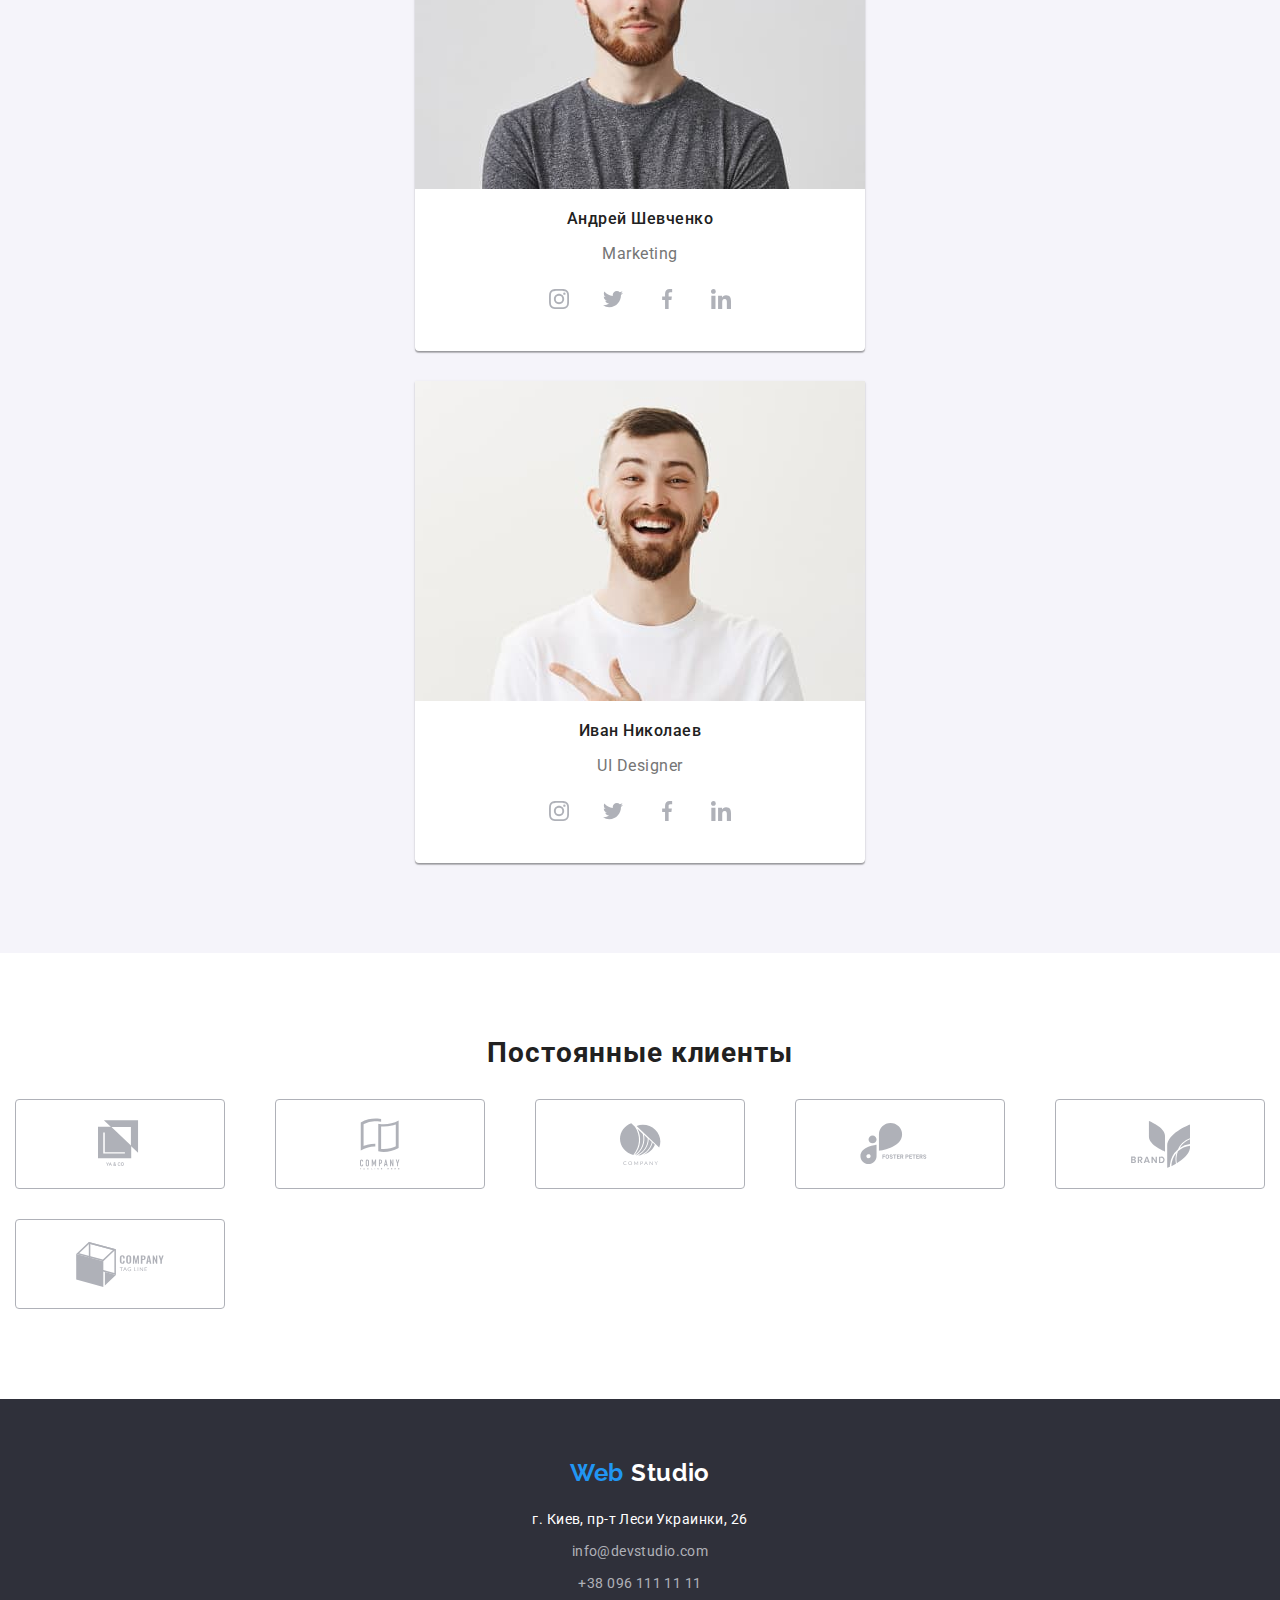
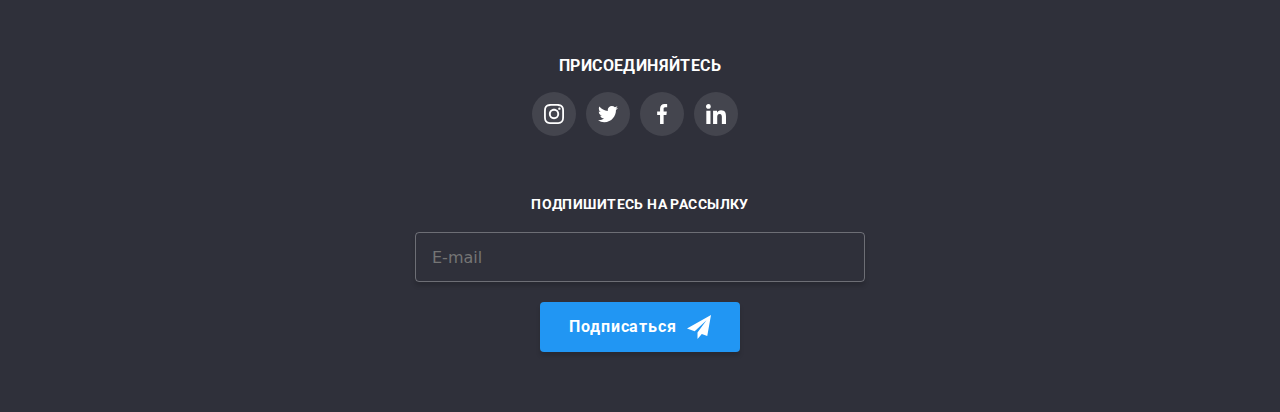
==== commit 8b20f61e: "footer__form" ====
--- a/index.html
+++ b/index.html
@@ -473,9 +473,9 @@
           </div>
           <div class="footer__form-div">
           <b class="footer__action">Подпишитесь на рассылку</b>
-          <form>
+          <form class="footer__form">
             <div class="footer__form-field">
-            <label class="footer__form"></label>
+            <label class="footer__form-label"></label>
             <input type="email" name="email" class="footer__form-input" placeholder="E-mail"/>
 
             <button type="submit" class="footer__button">Подписаться
--- a/css/main.min.css
+++ b/css/main.min.css
@@ -1,2 +1,2 @@
-.nav__list,.contact-list,.benefits__block,.benefits__list,.team__person,.team__list,.team__icon,.team__social-list,.team__social-icon,.clients__list,.footer__list,.footer__social-list{list-style:none;padding:0;margin:0}.clients__container,.footer__container{padding-top:60px;padding-bottom:60px;padding-left:15px;padding-right:15px}.header{background-color:#fff}.container{margin-left:auto;margin-right:auto;padding-left:15px;padding-right:15px}@media screen and (min-width: 480px){.container{width:480px}}.logo{display:inline-block;padding-top:16px;padding-bottom:16px;font-family:Raleway;font-weight:700;font-size:24px;line-height:1.2;letter-spacing:0.03em;text-decoration:none;color:#2196f3}.logo__accent{color:#212121}.header__nav{display:-webkit-box;display:-ms-flexbox;display:flex;-webkit-box-pack:justify;-ms-flex-pack:justify;justify-content:space-between;-webkit-box-align:center;-ms-flex-align:center;align-items:center}.nav__list{text-align:center;margin-top:60px}@media screen and (max-width: 780px){.nav__list{display:none}}.header__link{display:inline-block;margin-bottom:52px;font-family:Roboto;font-weight:500;font-size:18px;line-height:1.2;text-align:center;letter-spacing:0.02em;text-decoration:none;color:#212121}.header__link--current{display:inline-block;margin-bottom:52px;font-family:Roboto;font-weight:500;font-size:18px;line-height:1.2;text-align:center;letter-spacing:0.02em;text-decoration:none;color:#2196f3}.contact-list{text-align:center}@media screen and (max-width: 780px){.contact-list{display:none}}.header__link-contact{display:inline-block;margin-bottom:16px;font-family:Roboto;font-weight:500;font-size:18px;line-height:1.2;letter-spacing:0.02em;text-decoration:none;color:#757575}.header .icon-mail{width:15px;height:15px}.header .icon-smartphone{width:15px;height:15px}.backdrop is-hidden,.modal{display:none}.burger{background-image:url(../images/menu_40px.svg);background-size:contain;background-repeat:no-repeat;width:40px;height:40px}.hero{background-image:-webkit-gradient(linear, left top, left bottom, from(rgba(47,48,58,0.8)), to(rgba(47,48,58,0.8))),url(../images/adaptive/main/hero-img.jpg);background-image:linear-gradient(rgba(47,48,58,0.8), rgba(47,48,58,0.8)),url(../images/adaptive/main/hero-img.jpg);background-size:cover;background-repeat:no-repeat;height:400px}.hero__title{font-family:Roboto;font-style:normal;font-weight:900;font-size:26px;line-height:42px;text-align:center;letter-spacing:0.06em;text-transform:uppercase;color:#fff;margin:0;padding-top:118px;padding-bottom:30px}.button__primary{font-family:Roboto;font-weight:bold;font-size:16px;line-height:1.8;display:-webkit-box;display:-ms-flexbox;display:flex;padding:10px 32px;margin-left:auto;margin-right:auto;letter-spacing:0.06em;color:#ffffff;background:#2196f3;-webkit-box-shadow:0px 4px 4px rgba(0,0,0,0.15);box-shadow:0px 4px 4px rgba(0,0,0,0.15);border-radius:4px;border:none}.benefits h2{opacity:0}.benefits__icon{width:450px;height:120px;background-color:#f5f4fa;border-radius:4px;padding:25px 191px;margin-bottom:30px}.benefits__block{margin-bottom:30px}.benefits__block:last-child{margin-bottom:60px}.benefits__title{font-family:Roboto;font-weight:bold;font-size:14px;line-height:1.2;text-align:center;letter-spacing:0.03em;text-transform:uppercase;color:% secondary-color;margin:0;padding:0}.benefits__subtitle{font-family:Roboto;font-weight:400;font-size:14px;line-height:1.7;letter-spacing:0.03em;color:#757575}@media screen and (max-width: 1600px){.about-us{display:none}}.team{background-color:#f5f4fa;padding-top:60px;padding-bottom:60px}.team__heading{font-family:Roboto;font-weight:700;font-size:28px;line-height:1.2;text-align:center;letter-spacing:0.03em;color:#212121}.team__person{width:450px;height:482px;background:#ffffff;-webkit-box-shadow:0px 2px 1px rgba(0,0,0,0.2),0px 1px 1px rgba(0,0,0,0.14),0px 1px 3px rgba(0,0,0,0.12);box-shadow:0px 2px 1px rgba(0,0,0,0.2),0px 1px 1px rgba(0,0,0,0.14),0px 1px 3px rgba(0,0,0,0.12);border-radius:0px 0px 4px 4px;margin-left:auto;margin-right:auto;margin-bottom:30px}.team__name{font-family:Roboto;font-style:normal;font-weight:500;font-size:16px;line-height:1.2;text-align:center;letter-spacing:0.03em;color:#212121}.team__descript{font-family:Roboto;font-weight:400;font-size:16px;line-height:1.2;text-align:center;letter-spacing:0.03em;color:#757575}.team__icon{width:20px;height:20px;fill:#afb1b8}.team__social-list{display:-webkit-box;display:-ms-flexbox;display:flex;-webkit-box-pack:center;-ms-flex-pack:center;justify-content:center;margin-top:28px}.team__social-icon:not(:last-child){margin-right:34px}.clients__heading{font-family:Roboto;font-weight:700;font-size:28px;line-height:1.2;text-align:center;letter-spacing:0.03em;color:#212121;margin-bottom:30px}.clients__list{display:-webkit-box;display:-ms-flexbox;display:flex;-ms-flex-wrap:wrap;flex-wrap:wrap;-webkit-box-pack:justify;-ms-flex-pack:justify;justify-content:space-between}.clients__brand{width:210px;height:90px;border:1px solid #afb1b8;border-radius:4px;margin-bottom:30px}.clients__logotype{fill:#afb1b8}.clients__logotype-link{display:-webkit-box;display:-ms-flexbox;display:flex;-webkit-box-pack:center;-ms-flex-pack:center;justify-content:center;-webkit-box-align:center;-ms-flex-align:center;align-items:center;width:210px;height:90px}.footer{background-color:#2f303a}.footer__logo{display:block;margin-bottom:20px;font-family:Raleway;font-weight:700;font-size:24px;line-height:1.2;letter-spacing:0.03em;text-decoration:none;text-align:center;color:#2196f3}.footer__logo--accent-footer{color:#fff}.footer__contact{font-family:Roboto;font-weight:400;font-size:14px;line-height:1.7;text-align:center;letter-spacing:0.03em;color:#fff;margin-top:8px}.footer__adress{margin:0;padding:0}.footer__link{font-family:Roboto;font-weight:400;font-size:14px;line-height:1.7;text-align:center;text-decoration:none;color:#afb1b8}.footer__subscribe{font-family:Roboto;font-weight:700;font-size:14px;line-height:1.2;text-align:center;letter-spacing:0.03em;text-transform:uppercase;color:#fff;display:block;margin-top:60px;margin-bottom:60px}.footer__social-list{display:-webkit-box;display:-ms-flexbox;display:flex;-webkit-box-pack:center;-ms-flex-pack:center;justify-content:center}.footer__social-icon{width:44px;height:44px;background:rgba(255,255,255,0.1);border-radius:50%;display:-webkit-box;display:-ms-flexbox;display:flex;-webkit-box-pack:center;-ms-flex-pack:center;justify-content:center;-webkit-box-align:center;-ms-flex-align:center;align-items:center;margin-right:10px}.footer__icon{width:20px;height:20px;fill:#fff}.footer__action{font-family:Roboto;font-weight:700;font-size:14px;line-height:1.2;text-align:center;letter-spacing:0.03em;text-transform:uppercase;color:#fff;display:block;margin-bottom:20px}/*! modern-normalize v0.6.0 | MIT License | https://github.com/sindresorhus/modern-normalize */*,*::before,*::after{-webkit-box-sizing:border-box;box-sizing:border-box}:root{-moz-tab-size:4;-o-tab-size:4;tab-size:4}html{line-height:1.15;-webkit-text-size-adjust:100%}body{margin:0}body{font-family:system-ui,-apple-system,"Segoe UI",Roboto,Helvetica,Arial,sans-serif,"Apple Color Emoji","Segoe UI Emoji"}hr{height:0}abbr[title]{-webkit-text-decoration:underline dotted;text-decoration:underline dotted}b,strong{font-weight:bolder}code,kbd,samp,pre{font-family:SFMono-Regular, Consolas, "Liberation Mono", Menlo, monospace;font-size:1em}small{font-size:80%}sub,sup{font-size:75%;line-height:0;position:relative;vertical-align:baseline}sub{bottom:-0.25em}sup{top:-0.5em}button,input,optgroup,select,textarea{font-family:inherit;font-size:100%;line-height:1.15;margin:0}button,select{text-transform:none}button,[type="button"],[type="reset"],[type="submit"]{-webkit-appearance:button}button::-moz-focus-inner,[type="button"]::-moz-focus-inner,[type="reset"]::-moz-focus-inner,[type="submit"]::-moz-focus-inner{border-style:none;padding:0}button:-moz-focusring,[type="button"]:-moz-focusring,[type="reset"]:-moz-focusring,[type="submit"]:-moz-focusring{outline:1px dotted ButtonText}fieldset{padding:0.35em 0.75em 0.625em}legend{padding:0}progress{vertical-align:baseline}[type="number"]::-webkit-inner-spin-button,[type="number"]::-webkit-outer-spin-button{height:auto}[type="search"]{-webkit-appearance:textfield;outline-offset:-2px}[type="search"]::-webkit-search-decoration{-webkit-appearance:none}::-webkit-file-upload-button{-webkit-appearance:button;font:inherit}summary{display:list-item}
+.nav__list,.contact-list,.benefits__block,.benefits__list,.team__person,.team__list,.team__icon,.team__social-list,.team__social-icon,.clients__list,.footer__list,.footer__social-list{list-style:none;padding:0;margin:0}.clients__container,.footer__container{padding-top:60px;padding-bottom:60px;padding-left:15px;padding-right:15px;text-align:center}.team__social-icon:hover,.team__social-icon:focus,.footer__social-icon:hover,.footer__social-icon:focus{background-color:#2196f3;color:#fff}.header{background-color:#fff}.container{margin-left:auto;margin-right:auto;padding-left:15px;padding-right:15px}@media screen and (min-width: 480px){.container{width:480px}}.logo{display:inline-block;padding-top:16px;padding-bottom:16px;font-family:Raleway;font-weight:700;font-size:24px;line-height:1.2;letter-spacing:0.03em;text-decoration:none;color:#2196f3}.logo__accent{color:#212121}.header__nav{display:-webkit-box;display:-ms-flexbox;display:flex;-webkit-box-pack:justify;-ms-flex-pack:justify;justify-content:space-between;-webkit-box-align:center;-ms-flex-align:center;align-items:center}.nav__list{text-align:center;margin-top:60px}@media screen and (max-width: 780px){.nav__list{display:none}}.header__link{display:inline-block;margin-bottom:52px;font-family:Roboto;font-weight:500;font-size:18px;line-height:1.2;text-align:center;letter-spacing:0.02em;text-decoration:none;color:#212121}.header__link--current{display:inline-block;margin-bottom:52px;font-family:Roboto;font-weight:500;font-size:18px;line-height:1.2;text-align:center;letter-spacing:0.02em;text-decoration:none;color:#2196f3}.contact-list{text-align:center}@media screen and (max-width: 780px){.contact-list{display:none}}.header__link-contact{display:inline-block;margin-bottom:16px;font-family:Roboto;font-weight:500;font-size:18px;line-height:1.2;letter-spacing:0.02em;text-decoration:none;color:#757575}.header .icon-mail{width:15px;height:15px}.header .icon-smartphone{width:15px;height:15px}.backdrop is-hidden,.modal{display:none}.burger{background-image:url(../images/menu_40px.svg);background-size:contain;background-repeat:no-repeat;width:40px;height:40px}.hero{background-image:-webkit-gradient(linear, left top, left bottom, from(rgba(47,48,58,0.8)), to(rgba(47,48,58,0.8))),url(../images/adaptive/main/hero-img.jpg);background-image:linear-gradient(rgba(47,48,58,0.8), rgba(47,48,58,0.8)),url(../images/adaptive/main/hero-img.jpg);background-size:cover;background-repeat:no-repeat;height:400px}.hero__title{font-family:Roboto;font-style:normal;font-weight:900;font-size:26px;line-height:42px;text-align:center;letter-spacing:0.06em;text-transform:uppercase;color:#fff;margin:0;padding-top:118px;padding-bottom:30px}.button__primary{font-family:Roboto;font-weight:bold;font-size:16px;line-height:1.8;display:-webkit-box;display:-ms-flexbox;display:flex;padding:10px 32px;margin-left:auto;margin-right:auto;letter-spacing:0.06em;color:#ffffff;background:#2196f3;-webkit-box-shadow:0px 4px 4px rgba(0,0,0,0.15);box-shadow:0px 4px 4px rgba(0,0,0,0.15);border-radius:4px;border:none}.benefits h2{opacity:0}.benefits__icon{width:450px;height:120px;background-color:#f5f4fa;border-radius:4px;padding:25px 191px;margin-bottom:30px}.benefits__block{margin-bottom:30px}.benefits__block:last-child{margin-bottom:60px}.benefits__title{font-family:Roboto;font-weight:bold;font-size:14px;line-height:1.2;text-align:center;letter-spacing:0.03em;text-transform:uppercase;color:% secondary-color;margin:0;padding:0}.benefits__subtitle{font-family:Roboto;font-weight:400;font-size:14px;line-height:1.7;letter-spacing:0.03em;color:#757575}@media screen and (max-width: 1600px){.about-us{display:none}}.team{background-color:#f5f4fa;padding-top:60px;padding-bottom:60px}.team__heading{font-family:Roboto;font-weight:700;font-size:28px;line-height:1.2;text-align:center;letter-spacing:0.03em;color:#212121}.team__person{width:450px;height:482px;background:#ffffff;-webkit-box-shadow:0px 2px 1px rgba(0,0,0,0.2),0px 1px 1px rgba(0,0,0,0.14),0px 1px 3px rgba(0,0,0,0.12);box-shadow:0px 2px 1px rgba(0,0,0,0.2),0px 1px 1px rgba(0,0,0,0.14),0px 1px 3px rgba(0,0,0,0.12);border-radius:0px 0px 4px 4px;margin-left:auto;margin-right:auto;margin-bottom:30px}.team__name{font-family:Roboto;font-style:normal;font-weight:500;font-size:16px;line-height:1.2;text-align:center;letter-spacing:0.03em;color:#212121}.team__descript{font-family:Roboto;font-weight:400;font-size:16px;line-height:1.2;text-align:center;letter-spacing:0.03em;color:#757575}.team__icon{width:20px;height:20px;fill:#afb1b8}.team__social-list{display:-webkit-box;display:-ms-flexbox;display:flex;-webkit-box-pack:center;-ms-flex-pack:center;justify-content:center;margin-top:16px}.team__social-icon{background:transparent;width:44px;height:44px;display:-webkit-box;display:-ms-flexbox;display:flex;-webkit-box-pack:center;-ms-flex-pack:center;justify-content:center;-webkit-box-align:center;-ms-flex-align:center;align-items:center;border-radius:50%}.team__social-icon:not(:last-child){margin-right:10px}.clients__heading{font-family:Roboto;font-weight:700;font-size:28px;line-height:1.2;text-align:center;letter-spacing:0.03em;color:#212121;margin-bottom:30px}.clients__list{display:-webkit-box;display:-ms-flexbox;display:flex;-ms-flex-wrap:wrap;flex-wrap:wrap;-webkit-box-pack:justify;-ms-flex-pack:justify;justify-content:space-between}.clients__brand{width:210px;height:90px;margin-bottom:30px}.clients__logotype-link{display:-webkit-box;display:-ms-flexbox;display:flex;-webkit-box-pack:center;-ms-flex-pack:center;justify-content:center;-webkit-box-align:center;-ms-flex-align:center;align-items:center;width:210px;height:90px;fill:#afb1b8;border:1px solid #afb1b8;border-radius:4px}.clients__logotype-link:hover,.clients__logotype-link:focus{border:1px solid #2196f3;fill:#2196f3}.footer{background-color:#2f303a}.footer__logo{display:block;margin-bottom:20px;font-family:Raleway;font-weight:700;font-size:24px;line-height:1.2;letter-spacing:0.03em;text-decoration:none;text-align:center;color:#2196f3}.footer__logo--accent-footer{color:#fff}.footer__contact{font-family:Roboto;font-weight:400;font-size:14px;line-height:1.7;text-align:center;letter-spacing:0.03em;color:#fff;margin-top:8px}.footer__adress{margin:0;padding:0}.footer__link{font-family:Roboto;font-weight:400;font-size:14px;line-height:1.7;text-align:center;text-decoration:none;color:#afb1b8}.footer__subscribe{font-family:Roboto;font-weight:700;font-size:14px;line-height:1.2;text-align:center;letter-spacing:0.03em;text-transform:uppercase;color:#fff;display:block;margin-top:60px;margin-bottom:60px}.footer__social-list{display:-webkit-box;display:-ms-flexbox;display:flex;-webkit-box-pack:center;-ms-flex-pack:center;justify-content:center}.footer__social-icon{width:44px;height:44px;background:rgba(255,255,255,0.1);border-radius:50%;display:-webkit-box;display:-ms-flexbox;display:flex;-webkit-box-pack:center;-ms-flex-pack:center;justify-content:center;-webkit-box-align:center;-ms-flex-align:center;align-items:center;margin-right:10px}.footer__icon{width:20px;height:20px;fill:#fff}.footer__action{font-family:Roboto;font-weight:700;font-size:14px;line-height:1.2;text-align:center;letter-spacing:0.03em;text-transform:uppercase;color:#fff;display:block;margin-bottom:20px}.footer__form-input{width:450px;height:50px;padding-left:16px;margin-bottom:20px;background:none;border:1px solid rgba(255,255,255,0.3);border-radius:4px;-webkit-box-shadow:0px 4px 4px rgba(0,0,0,0.15);box-shadow:0px 4px 4px rgba(0,0,0,0.15)}.footer__icon-send{width:24px;height:24px;margin-left:10px;fill:#fff}.footer__button{width:200px;height:50px;margin-left:auto;margin-right:auto;font-family:Roboto;font-weight:700;font-size:16px;line-height:1.8;display:-webkit-box;display:-ms-flexbox;display:flex;-webkit-box-align:center;-ms-flex-align:center;align-items:center;-webkit-box-pack:center;-ms-flex-pack:center;justify-content:center;letter-spacing:0.06em;-webkit-box-shadow:0px 4px 4px rgba(0,0,0,0.15);box-shadow:0px 4px 4px rgba(0,0,0,0.15);border:none;border-radius:4px;color:#fff;background-color:#2196f3;cursor:pointer}/*! modern-normalize v0.6.0 | MIT License | https://github.com/sindresorhus/modern-normalize */*,*::before,*::after{-webkit-box-sizing:border-box;box-sizing:border-box}:root{-moz-tab-size:4;-o-tab-size:4;tab-size:4}html{line-height:1.15;-webkit-text-size-adjust:100%}body{margin:0}body{font-family:system-ui,-apple-system,"Segoe UI",Roboto,Helvetica,Arial,sans-serif,"Apple Color Emoji","Segoe UI Emoji"}hr{height:0}abbr[title]{-webkit-text-decoration:underline dotted;text-decoration:underline dotted}b,strong{font-weight:bolder}code,kbd,samp,pre{font-family:SFMono-Regular, Consolas, "Liberation Mono", Menlo, monospace;font-size:1em}small{font-size:80%}sub,sup{font-size:75%;line-height:0;position:relative;vertical-align:baseline}sub{bottom:-0.25em}sup{top:-0.5em}button,input,optgroup,select,textarea{font-family:inherit;font-size:100%;line-height:1.15;margin:0}button,select{text-transform:none}button,[type="button"],[type="reset"],[type="submit"]{-webkit-appearance:button}button::-moz-focus-inner,[type="button"]::-moz-focus-inner,[type="reset"]::-moz-focus-inner,[type="submit"]::-moz-focus-inner{border-style:none;padding:0}button:-moz-focusring,[type="button"]:-moz-focusring,[type="reset"]:-moz-focusring,[type="submit"]:-moz-focusring{outline:1px dotted ButtonText}fieldset{padding:0.35em 0.75em 0.625em}legend{padding:0}progress{vertical-align:baseline}[type="number"]::-webkit-inner-spin-button,[type="number"]::-webkit-outer-spin-button{height:auto}[type="search"]{-webkit-appearance:textfield;outline-offset:-2px}[type="search"]::-webkit-search-decoration{-webkit-appearance:none}::-webkit-file-upload-button{-webkit-appearance:button;font:inherit}summary{display:list-item}
 /*# sourceMappingURL=main.min.css.map */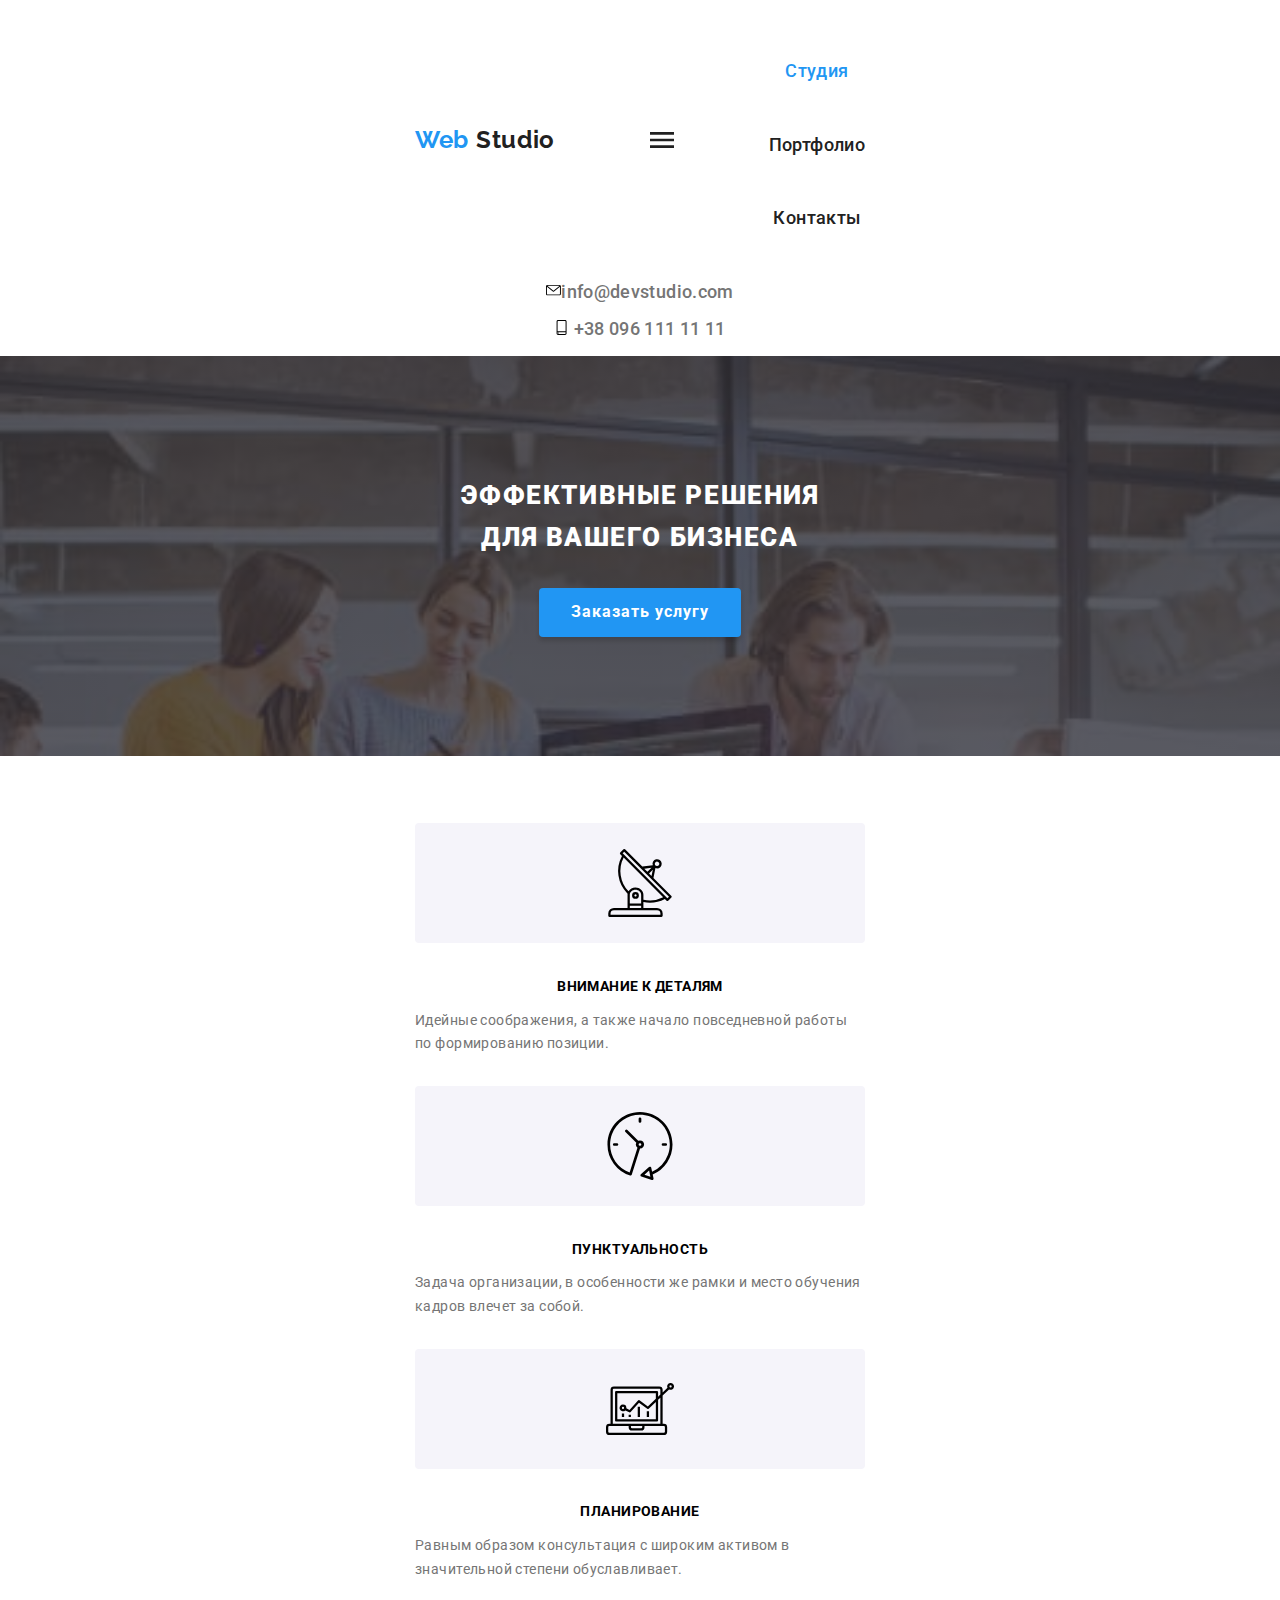
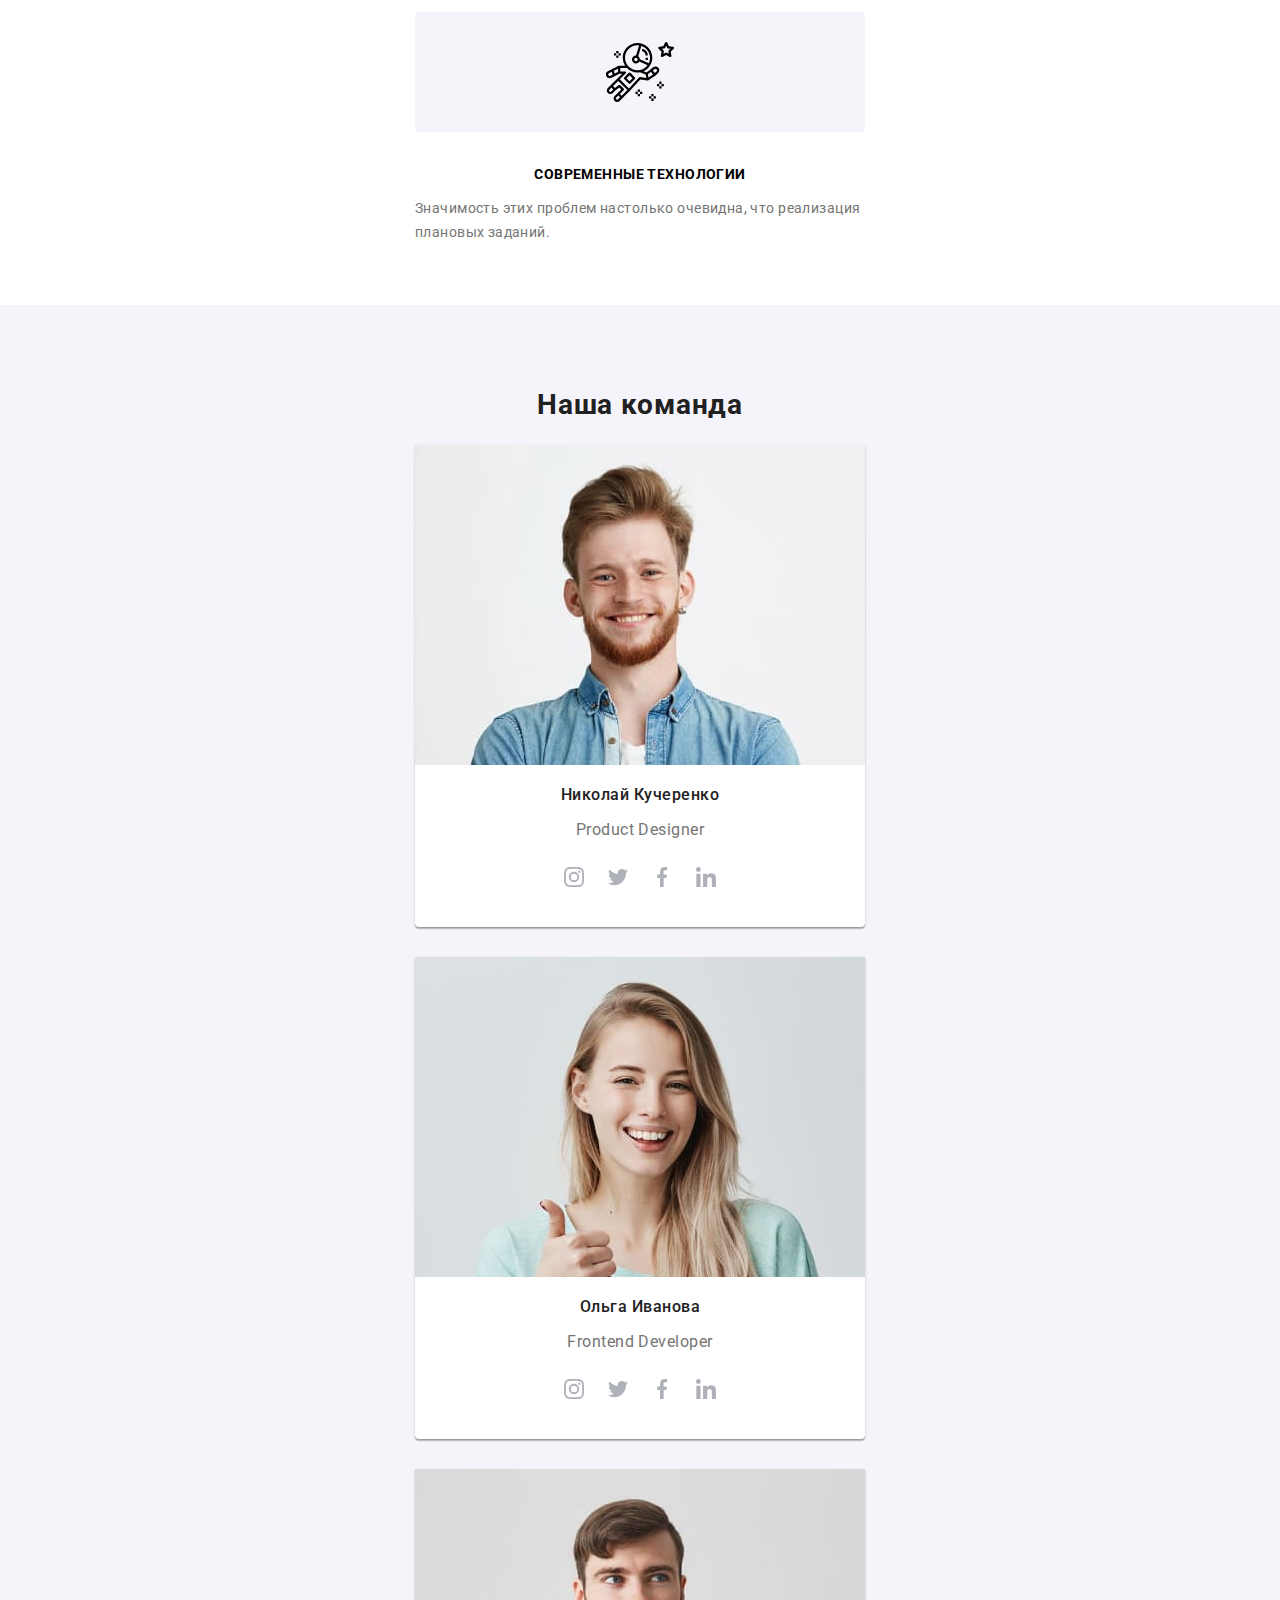
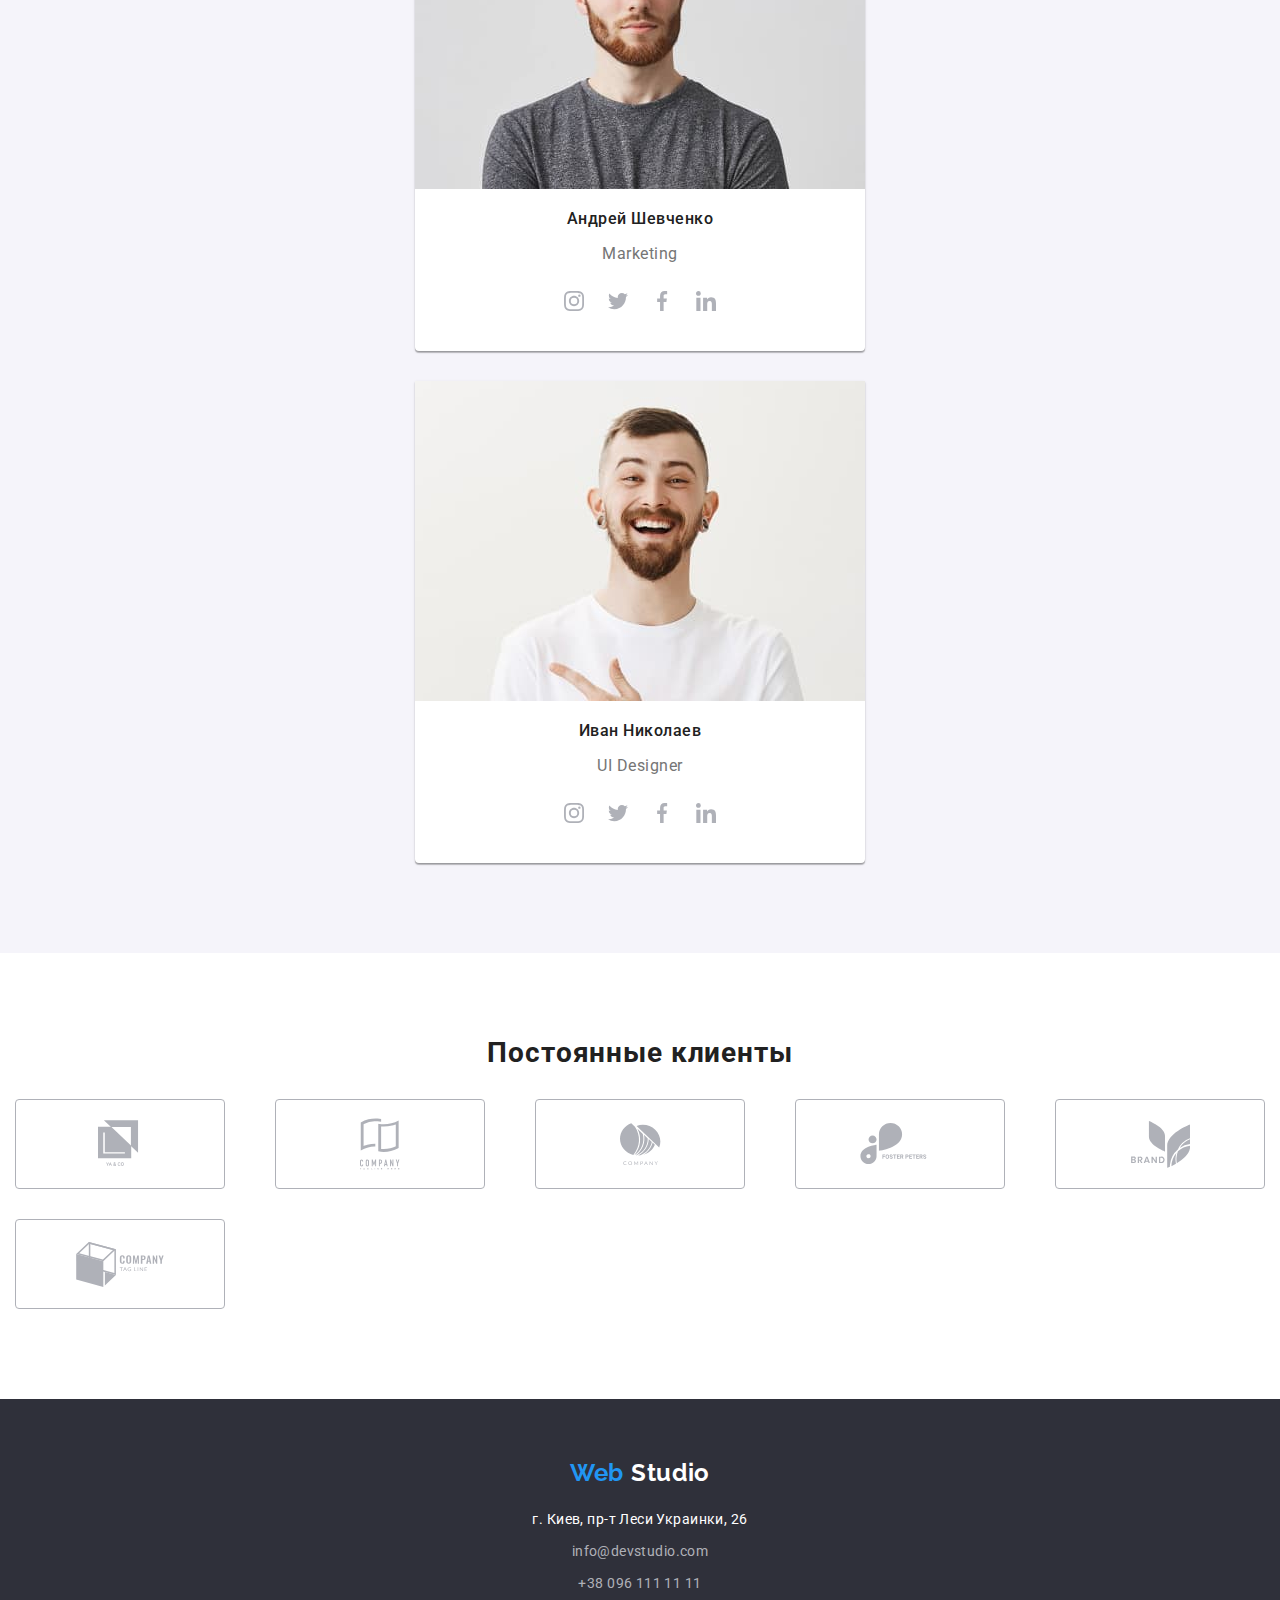
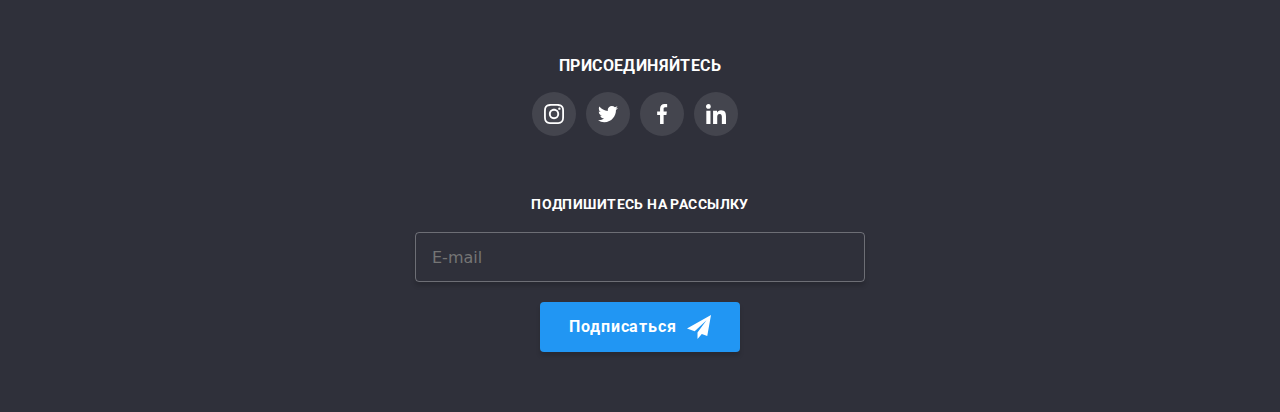
==== commit ccb35c5d: "g" ====
--- a/index.html
+++ b/index.html
@@ -22,7 +22,9 @@
         <nav class="header__nav">
           <a href="./index.html" class="logo"
             >Web <span class="logo__accent">Studio</span></a>
-            <svg class="burger"></svg>
+            <svg class="burger">
+              <use href="./images/adaptive/main/burger.svg#icon-menu_40px"></use>
+            </svg>
           <ul class="nav__list">
             <li class="list">
               <a href="./index.html" class="header__link--current">Студия</a>
--- a/css/main.min.css
+++ b/css/main.min.css
@@ -1,2 +1,2 @@
-.nav__list,.contact-list,.benefits__block,.benefits__list,.team__person,.team__list,.team__icon,.team__social-list,.team__social-icon,.clients__list,.footer__list,.footer__social-list{list-style:none;padding:0;margin:0}.clients__container,.footer__container{padding-top:60px;padding-bottom:60px;padding-left:15px;padding-right:15px;text-align:center}.team__social-icon:hover,.team__social-icon:focus,.footer__social-icon:hover,.footer__social-icon:focus{background-color:#2196f3;color:#fff}.header{background-color:#fff}.container{margin-left:auto;margin-right:auto;padding-left:15px;padding-right:15px}@media screen and (min-width: 480px){.container{width:480px}}.logo{display:inline-block;padding-top:16px;padding-bottom:16px;font-family:Raleway;font-weight:700;font-size:24px;line-height:1.2;letter-spacing:0.03em;text-decoration:none;color:#2196f3}.logo__accent{color:#212121}.header__nav{display:-webkit-box;display:-ms-flexbox;display:flex;-webkit-box-pack:justify;-ms-flex-pack:justify;justify-content:space-between;-webkit-box-align:center;-ms-flex-align:center;align-items:center}.nav__list{text-align:center;margin-top:60px}@media screen and (max-width: 780px){.nav__list{display:none}}.header__link{display:inline-block;margin-bottom:52px;font-family:Roboto;font-weight:500;font-size:18px;line-height:1.2;text-align:center;letter-spacing:0.02em;text-decoration:none;color:#212121}.header__link--current{display:inline-block;margin-bottom:52px;font-family:Roboto;font-weight:500;font-size:18px;line-height:1.2;text-align:center;letter-spacing:0.02em;text-decoration:none;color:#2196f3}.contact-list{text-align:center}@media screen and (max-width: 780px){.contact-list{display:none}}.header__link-contact{display:inline-block;margin-bottom:16px;font-family:Roboto;font-weight:500;font-size:18px;line-height:1.2;letter-spacing:0.02em;text-decoration:none;color:#757575}.header .icon-mail{width:15px;height:15px}.header .icon-smartphone{width:15px;height:15px}.backdrop is-hidden,.modal{display:none}.burger{background-image:url(../images/menu_40px.svg);background-size:contain;background-repeat:no-repeat;width:40px;height:40px}.hero{background-image:-webkit-gradient(linear, left top, left bottom, from(rgba(47,48,58,0.8)), to(rgba(47,48,58,0.8))),url(../images/adaptive/main/hero-img.jpg);background-image:linear-gradient(rgba(47,48,58,0.8), rgba(47,48,58,0.8)),url(../images/adaptive/main/hero-img.jpg);background-size:cover;background-repeat:no-repeat;height:400px}.hero__title{font-family:Roboto;font-style:normal;font-weight:900;font-size:26px;line-height:42px;text-align:center;letter-spacing:0.06em;text-transform:uppercase;color:#fff;margin:0;padding-top:118px;padding-bottom:30px}.button__primary{font-family:Roboto;font-weight:bold;font-size:16px;line-height:1.8;display:-webkit-box;display:-ms-flexbox;display:flex;padding:10px 32px;margin-left:auto;margin-right:auto;letter-spacing:0.06em;color:#ffffff;background:#2196f3;-webkit-box-shadow:0px 4px 4px rgba(0,0,0,0.15);box-shadow:0px 4px 4px rgba(0,0,0,0.15);border-radius:4px;border:none}.benefits h2{opacity:0}.benefits__icon{width:450px;height:120px;background-color:#f5f4fa;border-radius:4px;padding:25px 191px;margin-bottom:30px}.benefits__block{margin-bottom:30px}.benefits__block:last-child{margin-bottom:60px}.benefits__title{font-family:Roboto;font-weight:bold;font-size:14px;line-height:1.2;text-align:center;letter-spacing:0.03em;text-transform:uppercase;color:% secondary-color;margin:0;padding:0}.benefits__subtitle{font-family:Roboto;font-weight:400;font-size:14px;line-height:1.7;letter-spacing:0.03em;color:#757575}@media screen and (max-width: 1600px){.about-us{display:none}}.team{background-color:#f5f4fa;padding-top:60px;padding-bottom:60px}.team__heading{font-family:Roboto;font-weight:700;font-size:28px;line-height:1.2;text-align:center;letter-spacing:0.03em;color:#212121}.team__person{width:450px;height:482px;background:#ffffff;-webkit-box-shadow:0px 2px 1px rgba(0,0,0,0.2),0px 1px 1px rgba(0,0,0,0.14),0px 1px 3px rgba(0,0,0,0.12);box-shadow:0px 2px 1px rgba(0,0,0,0.2),0px 1px 1px rgba(0,0,0,0.14),0px 1px 3px rgba(0,0,0,0.12);border-radius:0px 0px 4px 4px;margin-left:auto;margin-right:auto;margin-bottom:30px}.team__name{font-family:Roboto;font-style:normal;font-weight:500;font-size:16px;line-height:1.2;text-align:center;letter-spacing:0.03em;color:#212121}.team__descript{font-family:Roboto;font-weight:400;font-size:16px;line-height:1.2;text-align:center;letter-spacing:0.03em;color:#757575}.team__icon{width:20px;height:20px;fill:#afb1b8}.team__social-list{display:-webkit-box;display:-ms-flexbox;display:flex;-webkit-box-pack:center;-ms-flex-pack:center;justify-content:center;margin-top:16px}.team__social-icon{background:transparent;width:44px;height:44px;display:-webkit-box;display:-ms-flexbox;display:flex;-webkit-box-pack:center;-ms-flex-pack:center;justify-content:center;-webkit-box-align:center;-ms-flex-align:center;align-items:center;border-radius:50%}.team__social-icon:not(:last-child){margin-right:10px}.clients__heading{font-family:Roboto;font-weight:700;font-size:28px;line-height:1.2;text-align:center;letter-spacing:0.03em;color:#212121;margin-bottom:30px}.clients__list{display:-webkit-box;display:-ms-flexbox;display:flex;-ms-flex-wrap:wrap;flex-wrap:wrap;-webkit-box-pack:justify;-ms-flex-pack:justify;justify-content:space-between}.clients__brand{width:210px;height:90px;margin-bottom:30px}.clients__logotype-link{display:-webkit-box;display:-ms-flexbox;display:flex;-webkit-box-pack:center;-ms-flex-pack:center;justify-content:center;-webkit-box-align:center;-ms-flex-align:center;align-items:center;width:210px;height:90px;fill:#afb1b8;border:1px solid #afb1b8;border-radius:4px}.clients__logotype-link:hover,.clients__logotype-link:focus{border:1px solid #2196f3;fill:#2196f3}.footer{background-color:#2f303a}.footer__logo{display:block;margin-bottom:20px;font-family:Raleway;font-weight:700;font-size:24px;line-height:1.2;letter-spacing:0.03em;text-decoration:none;text-align:center;color:#2196f3}.footer__logo--accent-footer{color:#fff}.footer__contact{font-family:Roboto;font-weight:400;font-size:14px;line-height:1.7;text-align:center;letter-spacing:0.03em;color:#fff;margin-top:8px}.footer__adress{margin:0;padding:0}.footer__link{font-family:Roboto;font-weight:400;font-size:14px;line-height:1.7;text-align:center;text-decoration:none;color:#afb1b8}.footer__subscribe{font-family:Roboto;font-weight:700;font-size:14px;line-height:1.2;text-align:center;letter-spacing:0.03em;text-transform:uppercase;color:#fff;display:block;margin-top:60px;margin-bottom:60px}.footer__social-list{display:-webkit-box;display:-ms-flexbox;display:flex;-webkit-box-pack:center;-ms-flex-pack:center;justify-content:center}.footer__social-icon{width:44px;height:44px;background:rgba(255,255,255,0.1);border-radius:50%;display:-webkit-box;display:-ms-flexbox;display:flex;-webkit-box-pack:center;-ms-flex-pack:center;justify-content:center;-webkit-box-align:center;-ms-flex-align:center;align-items:center;margin-right:10px}.footer__icon{width:20px;height:20px;fill:#fff}.footer__action{font-family:Roboto;font-weight:700;font-size:14px;line-height:1.2;text-align:center;letter-spacing:0.03em;text-transform:uppercase;color:#fff;display:block;margin-bottom:20px}.footer__form-input{width:450px;height:50px;padding-left:16px;margin-bottom:20px;background:none;border:1px solid rgba(255,255,255,0.3);border-radius:4px;-webkit-box-shadow:0px 4px 4px rgba(0,0,0,0.15);box-shadow:0px 4px 4px rgba(0,0,0,0.15)}.footer__icon-send{width:24px;height:24px;margin-left:10px;fill:#fff}.footer__button{width:200px;height:50px;margin-left:auto;margin-right:auto;font-family:Roboto;font-weight:700;font-size:16px;line-height:1.8;display:-webkit-box;display:-ms-flexbox;display:flex;-webkit-box-align:center;-ms-flex-align:center;align-items:center;-webkit-box-pack:center;-ms-flex-pack:center;justify-content:center;letter-spacing:0.06em;-webkit-box-shadow:0px 4px 4px rgba(0,0,0,0.15);box-shadow:0px 4px 4px rgba(0,0,0,0.15);border:none;border-radius:4px;color:#fff;background-color:#2196f3;cursor:pointer}/*! modern-normalize v0.6.0 | MIT License | https://github.com/sindresorhus/modern-normalize */*,*::before,*::after{-webkit-box-sizing:border-box;box-sizing:border-box}:root{-moz-tab-size:4;-o-tab-size:4;tab-size:4}html{line-height:1.15;-webkit-text-size-adjust:100%}body{margin:0}body{font-family:system-ui,-apple-system,"Segoe UI",Roboto,Helvetica,Arial,sans-serif,"Apple Color Emoji","Segoe UI Emoji"}hr{height:0}abbr[title]{-webkit-text-decoration:underline dotted;text-decoration:underline dotted}b,strong{font-weight:bolder}code,kbd,samp,pre{font-family:SFMono-Regular, Consolas, "Liberation Mono", Menlo, monospace;font-size:1em}small{font-size:80%}sub,sup{font-size:75%;line-height:0;position:relative;vertical-align:baseline}sub{bottom:-0.25em}sup{top:-0.5em}button,input,optgroup,select,textarea{font-family:inherit;font-size:100%;line-height:1.15;margin:0}button,select{text-transform:none}button,[type="button"],[type="reset"],[type="submit"]{-webkit-appearance:button}button::-moz-focus-inner,[type="button"]::-moz-focus-inner,[type="reset"]::-moz-focus-inner,[type="submit"]::-moz-focus-inner{border-style:none;padding:0}button:-moz-focusring,[type="button"]:-moz-focusring,[type="reset"]:-moz-focusring,[type="submit"]:-moz-focusring{outline:1px dotted ButtonText}fieldset{padding:0.35em 0.75em 0.625em}legend{padding:0}progress{vertical-align:baseline}[type="number"]::-webkit-inner-spin-button,[type="number"]::-webkit-outer-spin-button{height:auto}[type="search"]{-webkit-appearance:textfield;outline-offset:-2px}[type="search"]::-webkit-search-decoration{-webkit-appearance:none}::-webkit-file-upload-button{-webkit-appearance:button;font:inherit}summary{display:list-item}
+.nav__list,.contact-list,.benefits__block,.benefits__list,.team__person,.team__list,.team__icon,.team__social-list,.team__social-link,.clients__list,.footer__list,.footer__social-list{list-style:none;padding:0;margin:0}.clients__container,.footer__container{padding-top:60px;padding-bottom:60px;padding-left:15px;padding-right:15px;text-align:center}.team__social-link:hover,.team__social-link:focus,.footer__social-icon:hover,.footer__social-icon:focus{background-color:#2196f3;fill:#fff}.header{background-color:#fff}.container{margin-left:auto;margin-right:auto;padding-left:15px;padding-right:15px}@media screen and (min-width: 480px){.container{width:480px}}.logo{display:inline-block;padding-top:16px;padding-bottom:16px;font-family:Raleway;font-weight:700;font-size:24px;line-height:1.2;letter-spacing:0.03em;text-decoration:none;color:#2196f3}.logo__accent{color:#212121}.header__nav{display:-webkit-box;display:-ms-flexbox;display:flex;-webkit-box-pack:justify;-ms-flex-pack:justify;justify-content:space-between;-webkit-box-align:center;-ms-flex-align:center;align-items:center}.nav__list{text-align:center;margin-top:60px}@media screen and (max-width: 780px){.nav__list{display:none}}.header__link{display:inline-block;margin-bottom:52px;font-family:Roboto;font-weight:500;font-size:18px;line-height:1.2;text-align:center;letter-spacing:0.02em;text-decoration:none;color:#212121}.header__link--current{display:inline-block;margin-bottom:52px;font-family:Roboto;font-weight:500;font-size:18px;line-height:1.2;text-align:center;letter-spacing:0.02em;text-decoration:none;color:#2196f3}.contact-list{text-align:center}@media screen and (max-width: 780px){.contact-list{display:none}}.header__link-contact{display:inline-block;margin-bottom:16px;font-family:Roboto;font-weight:500;font-size:18px;line-height:1.2;letter-spacing:0.02em;text-decoration:none;color:#757575}.header .icon-mail{width:15px;height:15px}.header .icon-smartphone{width:15px;height:15px}.backdrop is-hidden,.modal{display:none}.burger{width:40px;height:40px;fill:#212121}.burger:hover,.burger:focus{fill:#2196f3;cursor:pointer}.hero{background-image:-webkit-gradient(linear, left top, left bottom, from(rgba(47,48,58,0.8)), to(rgba(47,48,58,0.8))),url(../images/adaptive/main/hero-img.jpg);background-image:linear-gradient(rgba(47,48,58,0.8), rgba(47,48,58,0.8)),url(../images/adaptive/main/hero-img.jpg);background-size:cover;background-repeat:no-repeat;height:400px}.hero__title{font-family:Roboto;font-style:normal;font-weight:900;font-size:26px;line-height:42px;text-align:center;letter-spacing:0.06em;text-transform:uppercase;color:#fff;margin:0;padding-top:118px;padding-bottom:30px}.button__primary{font-family:Roboto;font-weight:bold;font-size:16px;line-height:1.8;display:-webkit-box;display:-ms-flexbox;display:flex;padding:10px 32px;margin-left:auto;margin-right:auto;letter-spacing:0.06em;color:#ffffff;background:#2196f3;-webkit-box-shadow:0px 4px 4px rgba(0,0,0,0.15);box-shadow:0px 4px 4px rgba(0,0,0,0.15);border-radius:4px;border:none}.benefits h2{opacity:0}.benefits__icon{width:450px;height:120px;background-color:#f5f4fa;border-radius:4px;padding:25px 191px;margin-bottom:30px}.benefits__block{margin-bottom:30px}.benefits__block:last-child{margin-bottom:60px}.benefits__title{font-family:Roboto;font-weight:bold;font-size:14px;line-height:1.2;text-align:center;letter-spacing:0.03em;text-transform:uppercase;color:% secondary-color;margin:0;padding:0}.benefits__subtitle{font-family:Roboto;font-weight:400;font-size:14px;line-height:1.7;letter-spacing:0.03em;color:#757575}@media screen and (max-width: 1600px){.about-us{display:none}}.team{background-color:#f5f4fa;padding-top:60px;padding-bottom:60px}.team__heading{font-family:Roboto;font-weight:700;font-size:28px;line-height:1.2;text-align:center;letter-spacing:0.03em;color:#212121}.team__person{width:450px;height:482px;background:#ffffff;-webkit-box-shadow:0px 2px 1px rgba(0,0,0,0.2),0px 1px 1px rgba(0,0,0,0.14),0px 1px 3px rgba(0,0,0,0.12);box-shadow:0px 2px 1px rgba(0,0,0,0.2),0px 1px 1px rgba(0,0,0,0.14),0px 1px 3px rgba(0,0,0,0.12);border-radius:0px 0px 4px 4px;margin-left:auto;margin-right:auto;margin-bottom:30px}.team__name{font-family:Roboto;font-style:normal;font-weight:500;font-size:16px;line-height:1.2;text-align:center;letter-spacing:0.03em;color:#212121}.team__descript{font-family:Roboto;font-weight:400;font-size:16px;line-height:1.2;text-align:center;letter-spacing:0.03em;color:#757575}.team__icon{width:20px;height:20px}.team__social-list{display:-webkit-box;display:-ms-flexbox;display:flex;-webkit-box-pack:center;-ms-flex-pack:center;justify-content:center;margin-top:16px}.team__social-link{background:transparent;fill:#afb1b8;width:44px;height:44px;display:-webkit-box;display:-ms-flexbox;display:flex;-webkit-box-pack:center;-ms-flex-pack:center;justify-content:center;-webkit-box-align:center;-ms-flex-align:center;align-items:center;border-radius:50%}.team__social-link:not(:last-child){margin-right:10px}.clients__heading{font-family:Roboto;font-weight:700;font-size:28px;line-height:1.2;text-align:center;letter-spacing:0.03em;color:#212121;margin-bottom:30px}.clients__list{display:-webkit-box;display:-ms-flexbox;display:flex;-ms-flex-wrap:wrap;flex-wrap:wrap;-webkit-box-pack:justify;-ms-flex-pack:justify;justify-content:space-between}.clients__brand{width:210px;height:90px;margin-bottom:30px}.clients__logotype-link{display:-webkit-box;display:-ms-flexbox;display:flex;-webkit-box-pack:center;-ms-flex-pack:center;justify-content:center;-webkit-box-align:center;-ms-flex-align:center;align-items:center;width:210px;height:90px;fill:#afb1b8;border:1px solid #afb1b8;border-radius:4px}.clients__logotype-link:hover,.clients__logotype-link:focus{border:1px solid #2196f3;fill:#2196f3}.footer{background-color:#2f303a}.footer__logo{display:block;margin-bottom:20px;font-family:Raleway;font-weight:700;font-size:24px;line-height:1.2;letter-spacing:0.03em;text-decoration:none;text-align:center;color:#2196f3}.footer__logo--accent-footer{color:#fff}.footer__contact{font-family:Roboto;font-weight:400;font-size:14px;line-height:1.7;text-align:center;letter-spacing:0.03em;color:#fff;margin-top:8px}.footer__adress{margin:0;padding:0}.footer__link{font-family:Roboto;font-weight:400;font-size:14px;line-height:1.7;text-align:center;text-decoration:none;color:#afb1b8}.footer__subscribe{font-family:Roboto;font-weight:700;font-size:14px;line-height:1.2;text-align:center;letter-spacing:0.03em;text-transform:uppercase;color:#fff;display:block;margin-top:60px;margin-bottom:60px}.footer__social-list{display:-webkit-box;display:-ms-flexbox;display:flex;-webkit-box-pack:center;-ms-flex-pack:center;justify-content:center}.footer__social-icon{width:44px;height:44px;background:rgba(255,255,255,0.1);border-radius:50%;display:-webkit-box;display:-ms-flexbox;display:flex;-webkit-box-pack:center;-ms-flex-pack:center;justify-content:center;-webkit-box-align:center;-ms-flex-align:center;align-items:center;margin-right:10px}.footer__icon{width:20px;height:20px;fill:#fff}.footer__action{font-family:Roboto;font-weight:700;font-size:14px;line-height:1.2;text-align:center;letter-spacing:0.03em;text-transform:uppercase;color:#fff;display:block;margin-bottom:20px}.footer__form-input{width:450px;height:50px;padding-left:16px;margin-bottom:20px;background:none;border:1px solid rgba(255,255,255,0.3);border-radius:4px;-webkit-box-shadow:0px 4px 4px rgba(0,0,0,0.15);box-shadow:0px 4px 4px rgba(0,0,0,0.15)}.footer__icon-send{width:24px;height:24px;margin-left:10px;fill:#fff}.footer__button{width:200px;height:50px;margin-left:auto;margin-right:auto;font-family:Roboto;font-weight:700;font-size:16px;line-height:1.8;display:-webkit-box;display:-ms-flexbox;display:flex;-webkit-box-align:center;-ms-flex-align:center;align-items:center;-webkit-box-pack:center;-ms-flex-pack:center;justify-content:center;letter-spacing:0.06em;-webkit-box-shadow:0px 4px 4px rgba(0,0,0,0.15);box-shadow:0px 4px 4px rgba(0,0,0,0.15);border:none;border-radius:4px;color:#fff;background-color:#2196f3;cursor:pointer}/*! modern-normalize v0.6.0 | MIT License | https://github.com/sindresorhus/modern-normalize */*,*::before,*::after{-webkit-box-sizing:border-box;box-sizing:border-box}:root{-moz-tab-size:4;-o-tab-size:4;tab-size:4}html{line-height:1.15;-webkit-text-size-adjust:100%}body{margin:0}body{font-family:system-ui,-apple-system,"Segoe UI",Roboto,Helvetica,Arial,sans-serif,"Apple Color Emoji","Segoe UI Emoji"}hr{height:0}abbr[title]{-webkit-text-decoration:underline dotted;text-decoration:underline dotted}b,strong{font-weight:bolder}code,kbd,samp,pre{font-family:SFMono-Regular, Consolas, "Liberation Mono", Menlo, monospace;font-size:1em}small{font-size:80%}sub,sup{font-size:75%;line-height:0;position:relative;vertical-align:baseline}sub{bottom:-0.25em}sup{top:-0.5em}button,input,optgroup,select,textarea{font-family:inherit;font-size:100%;line-height:1.15;margin:0}button,select{text-transform:none}button,[type="button"],[type="reset"],[type="submit"]{-webkit-appearance:button}button::-moz-focus-inner,[type="button"]::-moz-focus-inner,[type="reset"]::-moz-focus-inner,[type="submit"]::-moz-focus-inner{border-style:none;padding:0}button:-moz-focusring,[type="button"]:-moz-focusring,[type="reset"]:-moz-focusring,[type="submit"]:-moz-focusring{outline:1px dotted ButtonText}fieldset{padding:0.35em 0.75em 0.625em}legend{padding:0}progress{vertical-align:baseline}[type="number"]::-webkit-inner-spin-button,[type="number"]::-webkit-outer-spin-button{height:auto}[type="search"]{-webkit-appearance:textfield;outline-offset:-2px}[type="search"]::-webkit-search-decoration{-webkit-appearance:none}::-webkit-file-upload-button{-webkit-appearance:button;font:inherit}summary{display:list-item}
 /*# sourceMappingURL=main.min.css.map */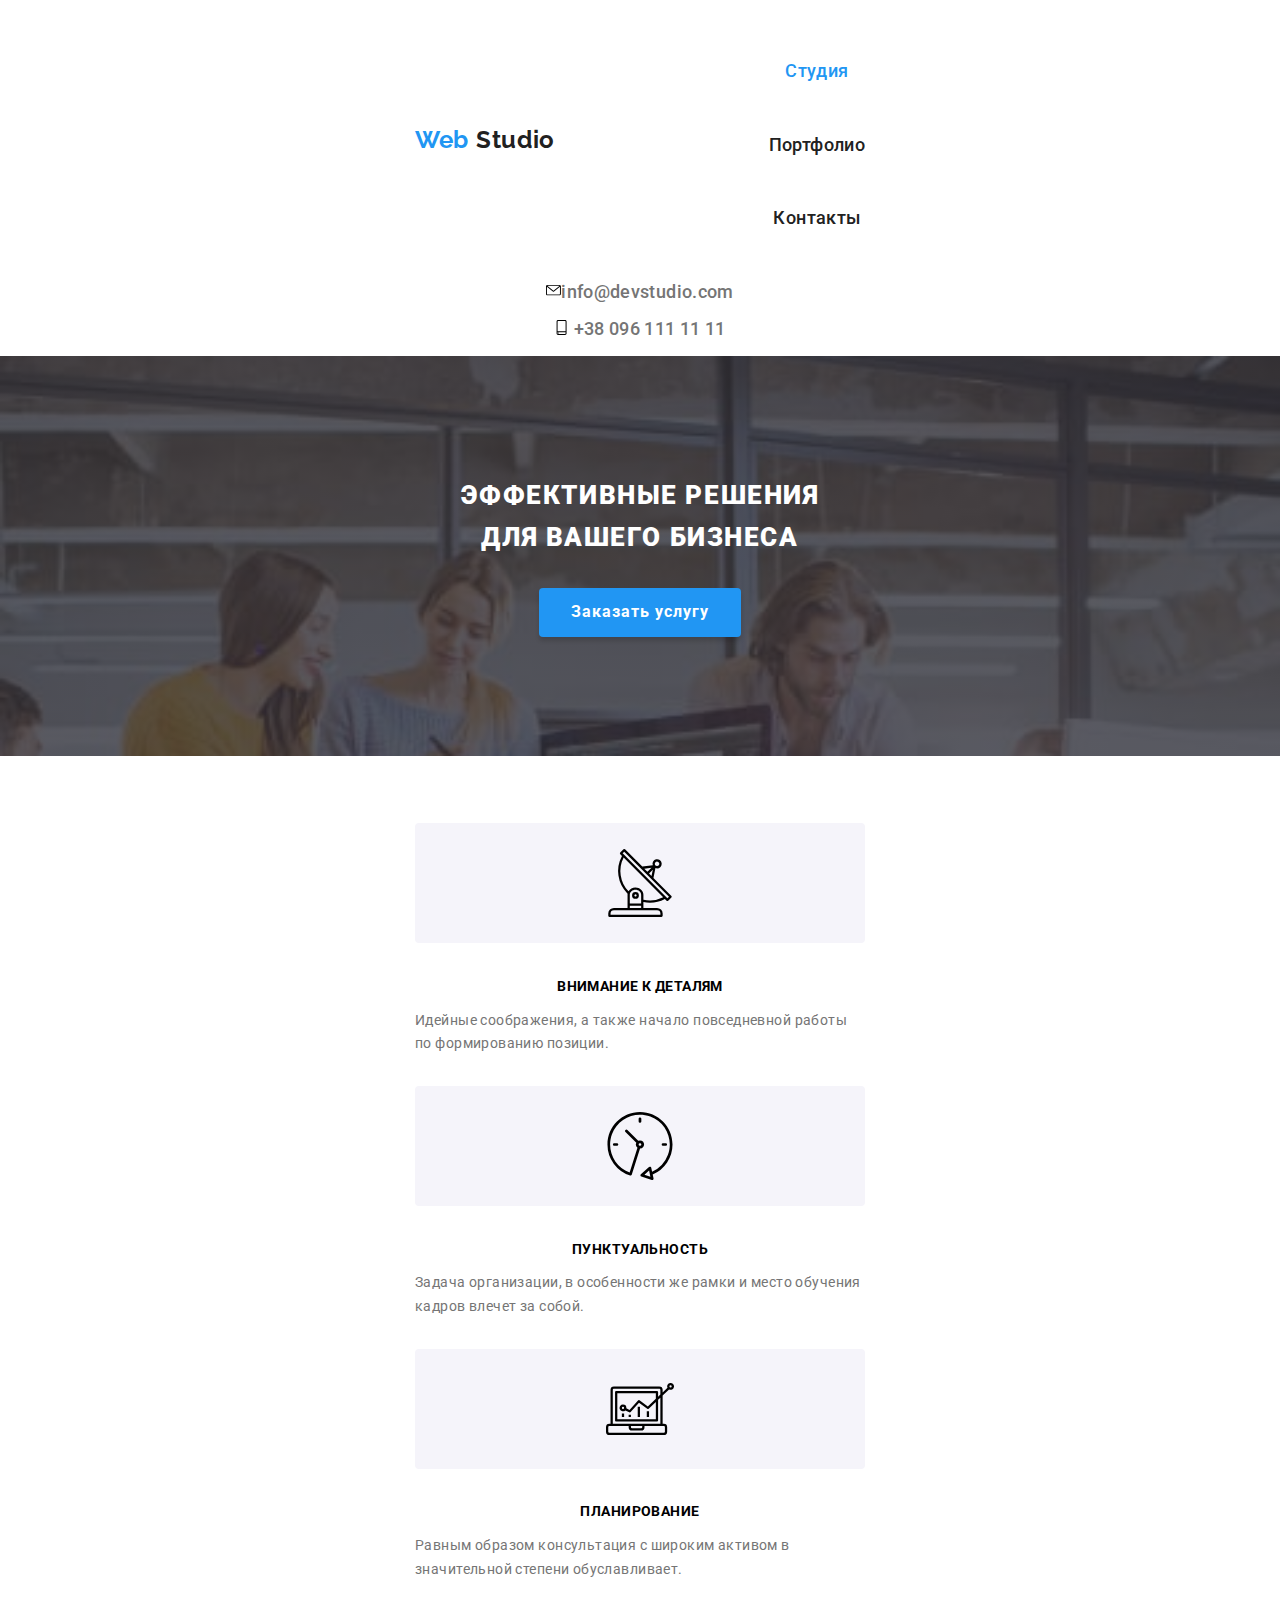
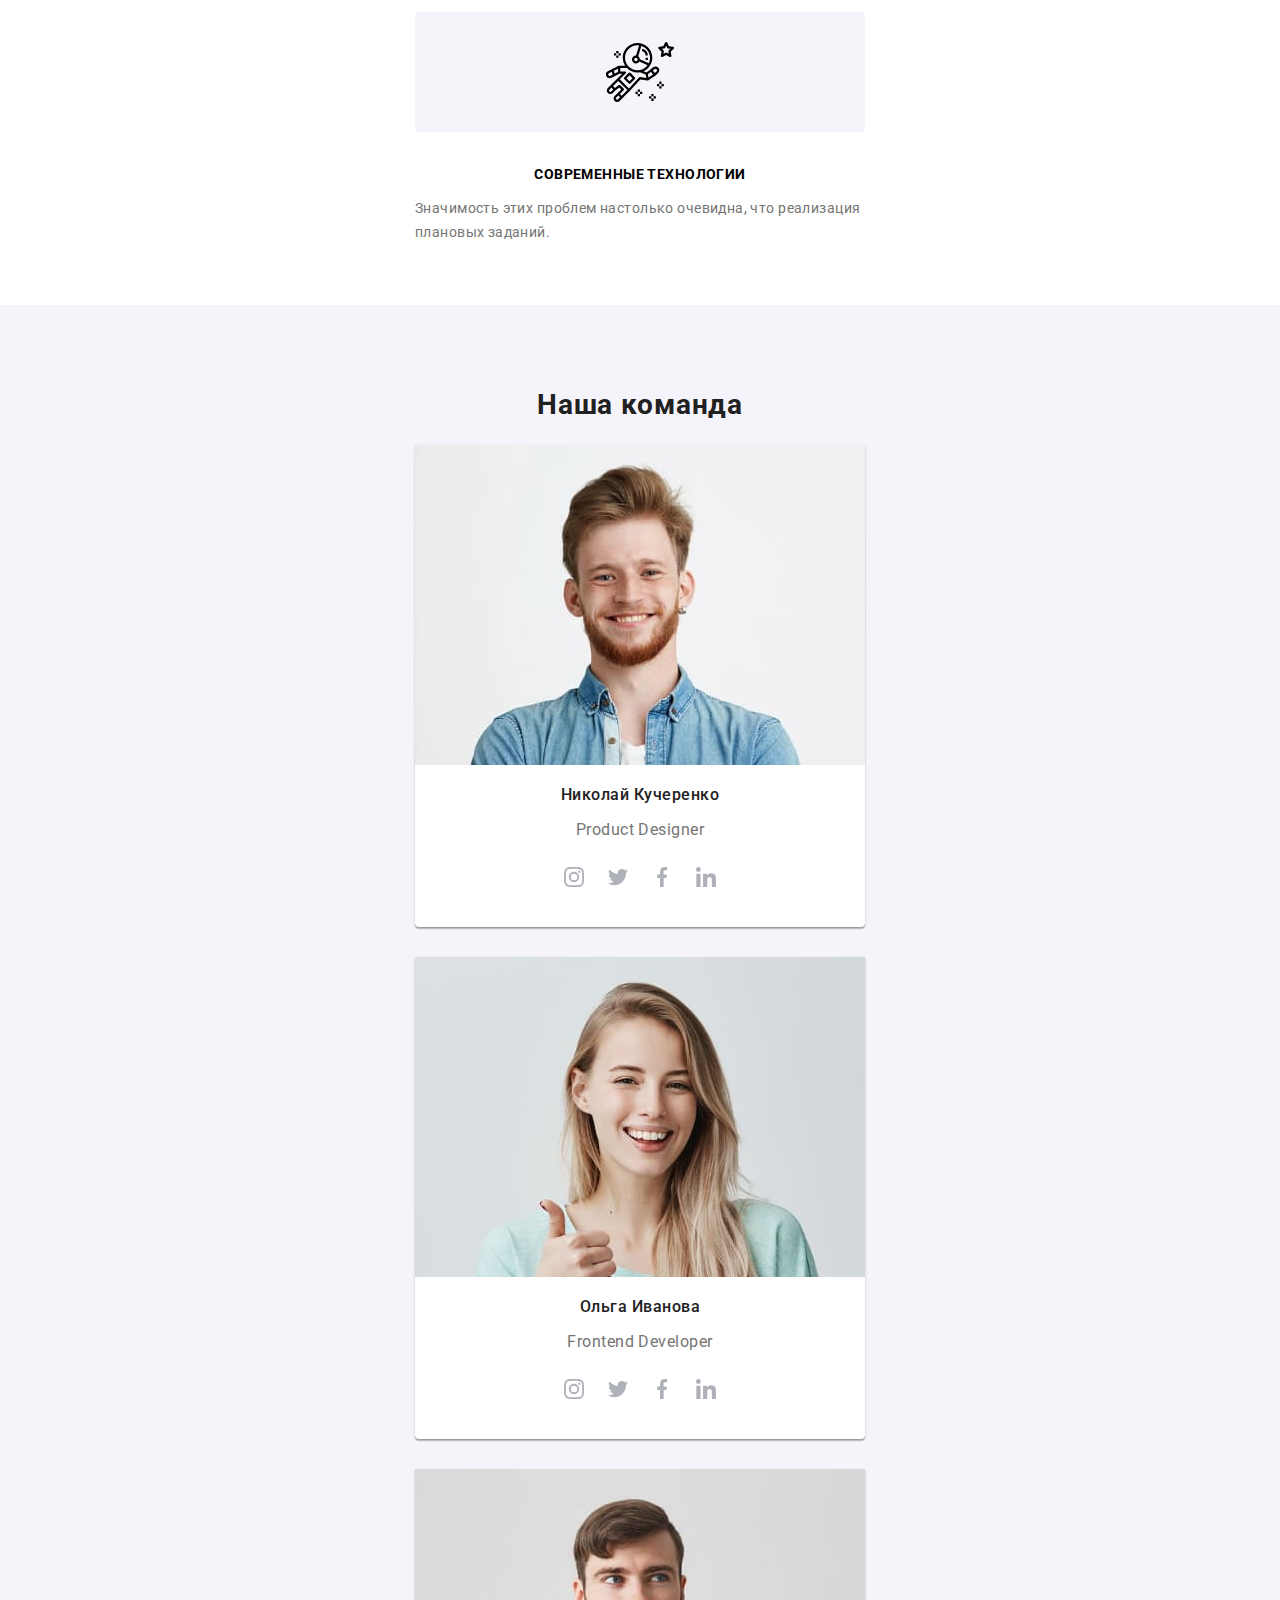
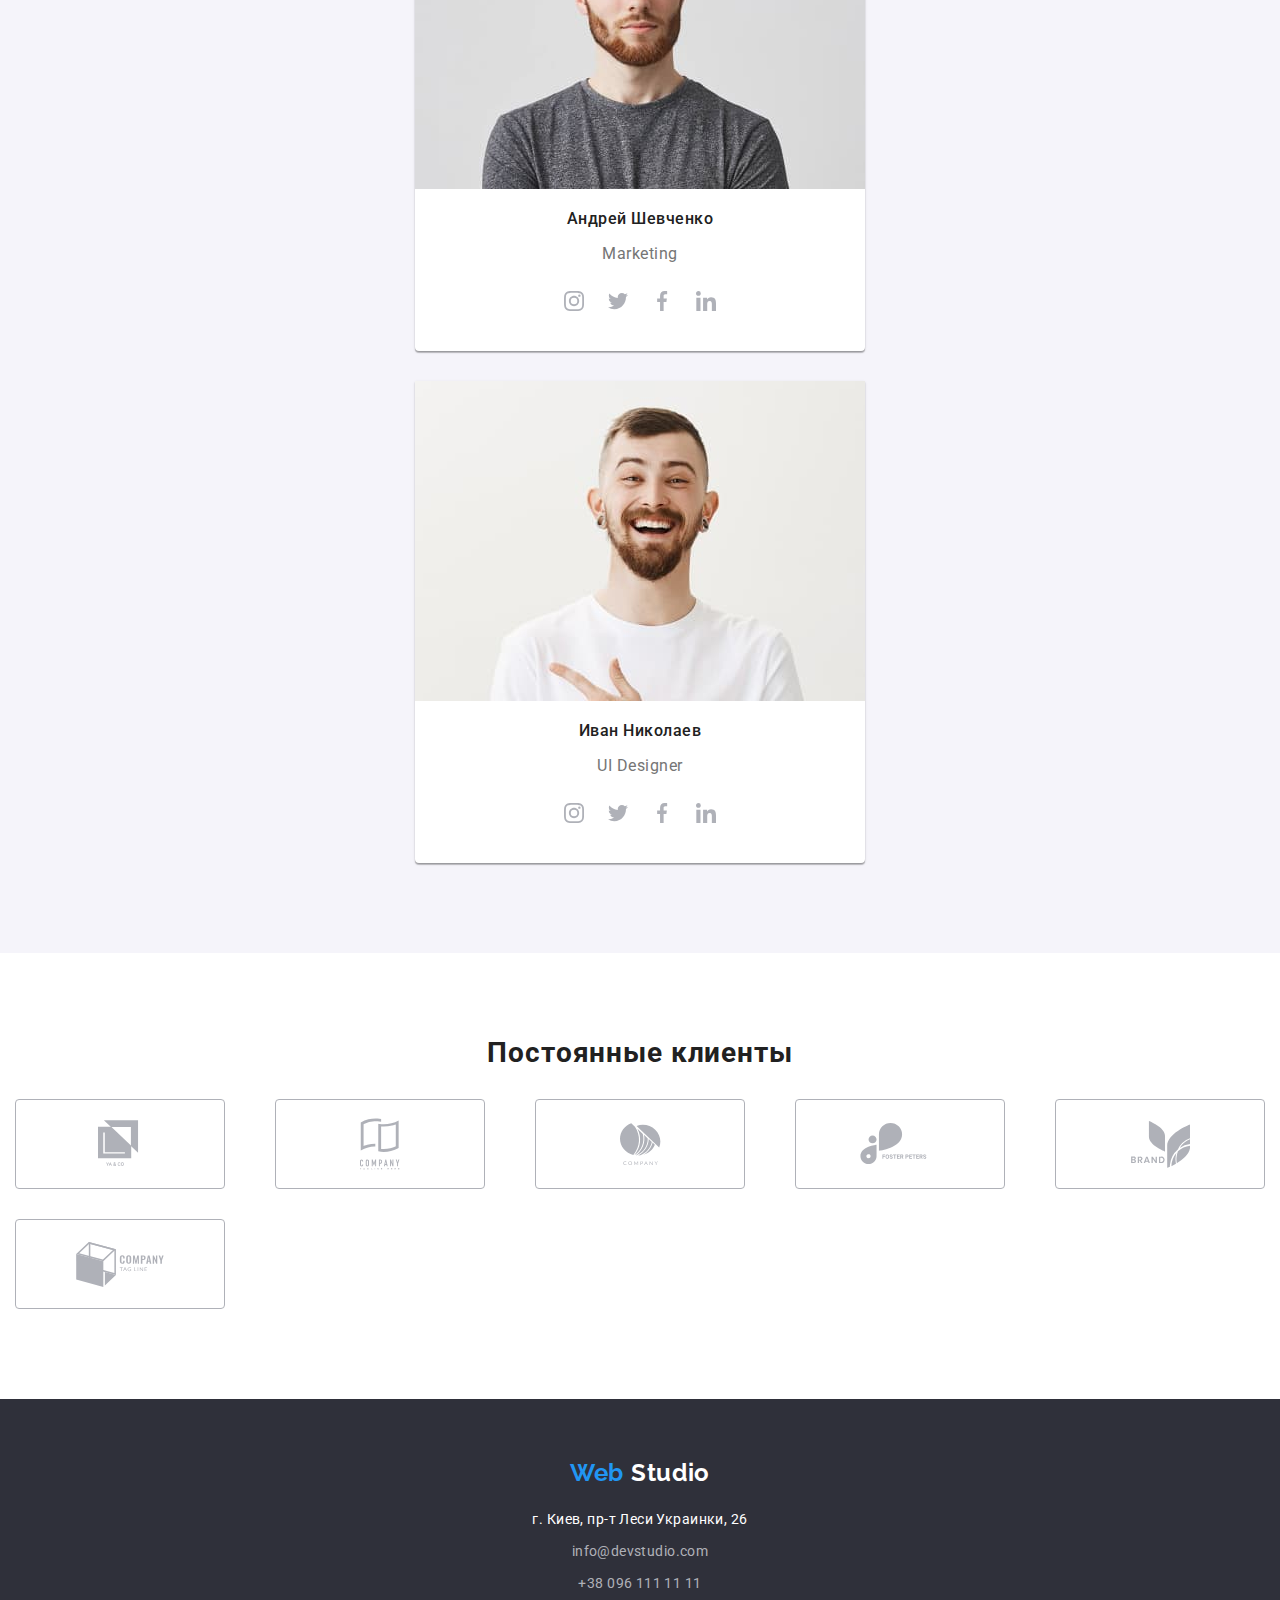
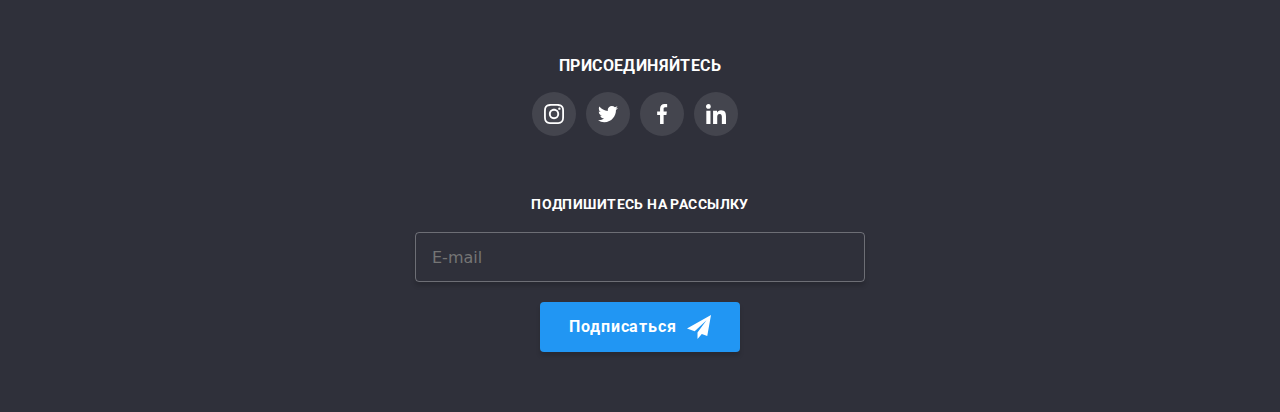
==== commit 3788692b: "14.07" ====
--- a/index.html
+++ b/index.html
@@ -19,41 +19,48 @@
     
     <header class="header">
       <div class="container">
-        <nav class="header__nav">
-          <a href="./index.html" class="logo"
-            >Web <span class="logo__accent">Studio</span></a>
-            <svg class="burger">
-              <use href="./images/adaptive/main/burger.svg#icon-menu_40px"></use>
-            </svg>
-          <ul class="nav__list">
-            <li class="list">
-              <a href="./index.html" class="header__link--current">Студия</a>
-            </li>
-            <li class="list">
-              <a href="./portfolio.html" class="header__link">Портфолио</a>
-            </li>
-            <li class="list">
-              <a href="#" class="header__link">Контакты</a>
-            </li>
-          </ul>
-        </nav>        
-        <ul class="contact-list">
-          <li class="list">
-            <a href="mailto:nfo@devstudio.com" class="header__link-contact">
-              <svg class="icon-mail">
-                <use href="./images/main/sprite.svg#icon-mail"></use>
-              </svg>info@devstudio.com
-            </a>
-          </li>
-          <li class="list">
-            <a href="tel:+380961111111" class="header__link-contact">
-              <svg class="icon-smartphone">
-                <use href="./images/main/sprite.svg#icon-smartphone"></use>
-              </svg>
-              +38 096 111 11 11 </a>
-          </li>
-        </ul>
-      </div>
+              <div class="header__menu--burger">
+                  <nav class="header__nav">
+                    <a href="./index.html" class="logo">Web <span class="logo__accent">Studio</span></a>
+                    <button type="button" class="menu-button" aria-expanded="true" aria-controls="menu-container" data-menu-button> 
+                    <svg class="icon-menu">
+                      <use href="./images/adaptive/main/burger.svg#icon-menu_40px"></use>
+                    </svg>
+                    <svg class="icon-close">
+                      <use href="./images/adaptive/main/icon-close.svg#icon-close"></use>
+                    </svg> 
+                    </button>
+
+                    <ul class="nav__list">
+                       <li class="list">
+                          <a href="./index.html" class="header__link--current">Студия</a>
+                       </li>
+                       <li class="list">
+                          <a href="./portfolio.html" class="header__link">Портфолио</a>
+                       </li>
+                       <li class="list">
+                          <a href="#" class="header__link">Контакты</a>
+                       </li>
+                     </ul>
+                 </nav>        
+                     <ul class="contact-list">
+                        <li class="list">
+                          <a href="mailto:nfo@devstudio.com" class="header__link-contact">
+                           <svg class="icon-mail">
+                           <use href="./images/main/sprite.svg#icon-mail"></use>
+                            </svg>info@devstudio.com
+                         </a>
+                        </li>
+                        <li class="list">
+                          <a href="tel:+380961111111" class="header__link-contact">
+                            <svg class="icon-smartphone">
+                              <use href="./images/main/sprite.svg#icon-smartphone"></use>
+                            </svg>
+                            +38 096 111 11 11 </a>
+                        </li>
+                      </ul>
+                 </div>
+         </div>
     </header>
   <main>
 
@@ -71,55 +78,55 @@
           <!-- modal -->
           <div class="backdrop is-hidden" data-backdrop>
             <div class="modal">
-              <h2 class="title">Оставьте свои данные, мы вам перезвоним</h2>
-                  <button class="close" data-close-modal>
-                    <svg class="icon-close">
+              <h2 class="modal__title">Оставьте свои данные, мы вам перезвоним</h2>
+                  <button class="modal__button--close" data-close-modal>
+                    <svg class="modal__button--icon-close">
                       <use href="./images/main/modal/close.svg#icon-close"></use>
                     </svg>
                   </button>
                 <form class="js-speaker-form">
-                  <div class="form-field">
-                    <input type="name" name="name" id="name" class="form-input" placeholder=" ">
-                    <label for="name" class="form-label">Имя</label>
-                      <svg class="form-icon">
+                  <div class="modal__form-field">
+                    <input type="name" name="name" id="name" class="modal__form-input" placeholder=" ">
+                    <label for="name" class="modal__form-label">Имя</label>
+                      <svg class="modal__form-icon">
                         <use href="./images/main/modal/modal-icon.svg#icon-person-black-18dp-1">
                         </use>
                       </svg>
                   </div>
 
-                  <div class="form-field">
-                    <input type="tel" name="tel" id="tel" class="form-input" placeholder=" ">
-                    <label for="tel" class="form-label">Телефон</label>
-                      <svg class="form-icon">
+                  <div class="modal__form-field">
+                    <input type="tel" name="tel" id="tel" class="modal__form-input" placeholder=" ">
+                    <label for="tel" class="modal__form-label">Телефон</label>
+                      <svg class="modal__form-icon">
                         <use href="./images/main/modal/modal-icon.svg#icon-phone-black-18dp-1">
                         </use>
                       </svg>
                   </div>
 
-                  <div class="form-field">
-                    <input type="email" name="email" id="email" class="form-input" placeholder=" ">
-                    <label for="email" class="form-label">Почта</label>
-                    <svg class="form-icon">
+                  <div class="modal__form-field">
+                    <input type="email" name="email" id="email" class="modal__form-input" placeholder=" ">
+                    <label for="email" class="modal__form-label">Почта</label>
+                    <svg class="modal__form-icon">
                       <use href="./images/main/modal/modal-icon.svg#icon-email-black-18dp-1">
                       </use>
                     </svg>
                   </div>
 
-                  <div class="form-field">
-                    <textarea name="comment" rows="10" id="comment" class="form-comment" placeholder=" "></textarea>
-                    <label for="comment" class="label-comment">Комментарий</label>
+                  <div class="modal__form-field">
+                    <textarea name="comment" rows="10" id="comment" class="modal__form-comment" placeholder=" "></textarea>
+                    <label for="comment" class="modal__label-comment">Комментарий</label>
                   </div>
 
 
-                  <div class="form-policy">                 
-                    <label class="policy-label">
-                      <input class="checkbox" name="policy" type="checkbox" value="policy" />
-                      <span class="icon"></span>
+                  <div class="modal__form-policy">                 
+                    <label class="modal__policy-label">
+                      <input class="modal__checkbox" name="policy" type="checkbox" value="policy" />
+                      <span class="modal__checkbox--icon"></span>
                       Согласен с рассылкой и принимаю <a href="">Условия договора</a>
                     </label>
                   </div>
 
-                  <button type="submit" class="send-button">Отправить</button>
+                  <button type="submit" class="modal__send-button">Отправить</button>
                 </form>
             </div>
           </div>
@@ -511,6 +518,26 @@
                   console.log("Это клик в бекдроп");
                 }
   </script>
+  
+  <script>
+
+
+  (() => {
+    const menuBtnRef = document.querySelector("[data-menu-button]");
+    const mobileMenuRef = document.querySelector("[data-menu]");
+
+    menuBtnRef.addEventListener("click", () => {
+      const expanded =
+        menuBtnRef.getAttribute("aria-expanded") === "true" || false;
+
+      menuBtnRef.classList.toggle("is-open");
+      menuBtnRef.setAttribute("aria-expanded", !expanded);
+
+      mobileMenuRef.classList.toggle("is-open");
+    });
+  })();
+
+  </script>
 
   <script>
     (() => {
--- a/css/main.min.css
+++ b/css/main.min.css
@@ -1,2 +1,2 @@
-.nav__list,.contact-list,.benefits__block,.benefits__list,.team__person,.team__list,.team__icon,.team__social-list,.team__social-link,.clients__list,.footer__list,.footer__social-list{list-style:none;padding:0;margin:0}.clients__container,.footer__container{padding-top:60px;padding-bottom:60px;padding-left:15px;padding-right:15px;text-align:center}.team__social-link:hover,.team__social-link:focus,.footer__social-icon:hover,.footer__social-icon:focus{background-color:#2196f3;fill:#fff}.header{background-color:#fff}.container{margin-left:auto;margin-right:auto;padding-left:15px;padding-right:15px}@media screen and (min-width: 480px){.container{width:480px}}.logo{display:inline-block;padding-top:16px;padding-bottom:16px;font-family:Raleway;font-weight:700;font-size:24px;line-height:1.2;letter-spacing:0.03em;text-decoration:none;color:#2196f3}.logo__accent{color:#212121}.header__nav{display:-webkit-box;display:-ms-flexbox;display:flex;-webkit-box-pack:justify;-ms-flex-pack:justify;justify-content:space-between;-webkit-box-align:center;-ms-flex-align:center;align-items:center}.nav__list{text-align:center;margin-top:60px}@media screen and (max-width: 780px){.nav__list{display:none}}.header__link{display:inline-block;margin-bottom:52px;font-family:Roboto;font-weight:500;font-size:18px;line-height:1.2;text-align:center;letter-spacing:0.02em;text-decoration:none;color:#212121}.header__link--current{display:inline-block;margin-bottom:52px;font-family:Roboto;font-weight:500;font-size:18px;line-height:1.2;text-align:center;letter-spacing:0.02em;text-decoration:none;color:#2196f3}.contact-list{text-align:center}@media screen and (max-width: 780px){.contact-list{display:none}}.header__link-contact{display:inline-block;margin-bottom:16px;font-family:Roboto;font-weight:500;font-size:18px;line-height:1.2;letter-spacing:0.02em;text-decoration:none;color:#757575}.header .icon-mail{width:15px;height:15px}.header .icon-smartphone{width:15px;height:15px}.backdrop is-hidden,.modal{display:none}.burger{width:40px;height:40px;fill:#212121}.burger:hover,.burger:focus{fill:#2196f3;cursor:pointer}.hero{background-image:-webkit-gradient(linear, left top, left bottom, from(rgba(47,48,58,0.8)), to(rgba(47,48,58,0.8))),url(../images/adaptive/main/hero-img.jpg);background-image:linear-gradient(rgba(47,48,58,0.8), rgba(47,48,58,0.8)),url(../images/adaptive/main/hero-img.jpg);background-size:cover;background-repeat:no-repeat;height:400px}.hero__title{font-family:Roboto;font-style:normal;font-weight:900;font-size:26px;line-height:42px;text-align:center;letter-spacing:0.06em;text-transform:uppercase;color:#fff;margin:0;padding-top:118px;padding-bottom:30px}.button__primary{font-family:Roboto;font-weight:bold;font-size:16px;line-height:1.8;display:-webkit-box;display:-ms-flexbox;display:flex;padding:10px 32px;margin-left:auto;margin-right:auto;letter-spacing:0.06em;color:#ffffff;background:#2196f3;-webkit-box-shadow:0px 4px 4px rgba(0,0,0,0.15);box-shadow:0px 4px 4px rgba(0,0,0,0.15);border-radius:4px;border:none}.benefits h2{opacity:0}.benefits__icon{width:450px;height:120px;background-color:#f5f4fa;border-radius:4px;padding:25px 191px;margin-bottom:30px}.benefits__block{margin-bottom:30px}.benefits__block:last-child{margin-bottom:60px}.benefits__title{font-family:Roboto;font-weight:bold;font-size:14px;line-height:1.2;text-align:center;letter-spacing:0.03em;text-transform:uppercase;color:% secondary-color;margin:0;padding:0}.benefits__subtitle{font-family:Roboto;font-weight:400;font-size:14px;line-height:1.7;letter-spacing:0.03em;color:#757575}@media screen and (max-width: 1600px){.about-us{display:none}}.team{background-color:#f5f4fa;padding-top:60px;padding-bottom:60px}.team__heading{font-family:Roboto;font-weight:700;font-size:28px;line-height:1.2;text-align:center;letter-spacing:0.03em;color:#212121}.team__person{width:450px;height:482px;background:#ffffff;-webkit-box-shadow:0px 2px 1px rgba(0,0,0,0.2),0px 1px 1px rgba(0,0,0,0.14),0px 1px 3px rgba(0,0,0,0.12);box-shadow:0px 2px 1px rgba(0,0,0,0.2),0px 1px 1px rgba(0,0,0,0.14),0px 1px 3px rgba(0,0,0,0.12);border-radius:0px 0px 4px 4px;margin-left:auto;margin-right:auto;margin-bottom:30px}.team__name{font-family:Roboto;font-style:normal;font-weight:500;font-size:16px;line-height:1.2;text-align:center;letter-spacing:0.03em;color:#212121}.team__descript{font-family:Roboto;font-weight:400;font-size:16px;line-height:1.2;text-align:center;letter-spacing:0.03em;color:#757575}.team__icon{width:20px;height:20px}.team__social-list{display:-webkit-box;display:-ms-flexbox;display:flex;-webkit-box-pack:center;-ms-flex-pack:center;justify-content:center;margin-top:16px}.team__social-link{background:transparent;fill:#afb1b8;width:44px;height:44px;display:-webkit-box;display:-ms-flexbox;display:flex;-webkit-box-pack:center;-ms-flex-pack:center;justify-content:center;-webkit-box-align:center;-ms-flex-align:center;align-items:center;border-radius:50%}.team__social-link:not(:last-child){margin-right:10px}.clients__heading{font-family:Roboto;font-weight:700;font-size:28px;line-height:1.2;text-align:center;letter-spacing:0.03em;color:#212121;margin-bottom:30px}.clients__list{display:-webkit-box;display:-ms-flexbox;display:flex;-ms-flex-wrap:wrap;flex-wrap:wrap;-webkit-box-pack:justify;-ms-flex-pack:justify;justify-content:space-between}.clients__brand{width:210px;height:90px;margin-bottom:30px}.clients__logotype-link{display:-webkit-box;display:-ms-flexbox;display:flex;-webkit-box-pack:center;-ms-flex-pack:center;justify-content:center;-webkit-box-align:center;-ms-flex-align:center;align-items:center;width:210px;height:90px;fill:#afb1b8;border:1px solid #afb1b8;border-radius:4px}.clients__logotype-link:hover,.clients__logotype-link:focus{border:1px solid #2196f3;fill:#2196f3}.footer{background-color:#2f303a}.footer__logo{display:block;margin-bottom:20px;font-family:Raleway;font-weight:700;font-size:24px;line-height:1.2;letter-spacing:0.03em;text-decoration:none;text-align:center;color:#2196f3}.footer__logo--accent-footer{color:#fff}.footer__contact{font-family:Roboto;font-weight:400;font-size:14px;line-height:1.7;text-align:center;letter-spacing:0.03em;color:#fff;margin-top:8px}.footer__adress{margin:0;padding:0}.footer__link{font-family:Roboto;font-weight:400;font-size:14px;line-height:1.7;text-align:center;text-decoration:none;color:#afb1b8}.footer__subscribe{font-family:Roboto;font-weight:700;font-size:14px;line-height:1.2;text-align:center;letter-spacing:0.03em;text-transform:uppercase;color:#fff;display:block;margin-top:60px;margin-bottom:60px}.footer__social-list{display:-webkit-box;display:-ms-flexbox;display:flex;-webkit-box-pack:center;-ms-flex-pack:center;justify-content:center}.footer__social-icon{width:44px;height:44px;background:rgba(255,255,255,0.1);border-radius:50%;display:-webkit-box;display:-ms-flexbox;display:flex;-webkit-box-pack:center;-ms-flex-pack:center;justify-content:center;-webkit-box-align:center;-ms-flex-align:center;align-items:center;margin-right:10px}.footer__icon{width:20px;height:20px;fill:#fff}.footer__action{font-family:Roboto;font-weight:700;font-size:14px;line-height:1.2;text-align:center;letter-spacing:0.03em;text-transform:uppercase;color:#fff;display:block;margin-bottom:20px}.footer__form-input{width:450px;height:50px;padding-left:16px;margin-bottom:20px;background:none;border:1px solid rgba(255,255,255,0.3);border-radius:4px;-webkit-box-shadow:0px 4px 4px rgba(0,0,0,0.15);box-shadow:0px 4px 4px rgba(0,0,0,0.15)}.footer__icon-send{width:24px;height:24px;margin-left:10px;fill:#fff}.footer__button{width:200px;height:50px;margin-left:auto;margin-right:auto;font-family:Roboto;font-weight:700;font-size:16px;line-height:1.8;display:-webkit-box;display:-ms-flexbox;display:flex;-webkit-box-align:center;-ms-flex-align:center;align-items:center;-webkit-box-pack:center;-ms-flex-pack:center;justify-content:center;letter-spacing:0.06em;-webkit-box-shadow:0px 4px 4px rgba(0,0,0,0.15);box-shadow:0px 4px 4px rgba(0,0,0,0.15);border:none;border-radius:4px;color:#fff;background-color:#2196f3;cursor:pointer}/*! modern-normalize v0.6.0 | MIT License | https://github.com/sindresorhus/modern-normalize */*,*::before,*::after{-webkit-box-sizing:border-box;box-sizing:border-box}:root{-moz-tab-size:4;-o-tab-size:4;tab-size:4}html{line-height:1.15;-webkit-text-size-adjust:100%}body{margin:0}body{font-family:system-ui,-apple-system,"Segoe UI",Roboto,Helvetica,Arial,sans-serif,"Apple Color Emoji","Segoe UI Emoji"}hr{height:0}abbr[title]{-webkit-text-decoration:underline dotted;text-decoration:underline dotted}b,strong{font-weight:bolder}code,kbd,samp,pre{font-family:SFMono-Regular, Consolas, "Liberation Mono", Menlo, monospace;font-size:1em}small{font-size:80%}sub,sup{font-size:75%;line-height:0;position:relative;vertical-align:baseline}sub{bottom:-0.25em}sup{top:-0.5em}button,input,optgroup,select,textarea{font-family:inherit;font-size:100%;line-height:1.15;margin:0}button,select{text-transform:none}button,[type="button"],[type="reset"],[type="submit"]{-webkit-appearance:button}button::-moz-focus-inner,[type="button"]::-moz-focus-inner,[type="reset"]::-moz-focus-inner,[type="submit"]::-moz-focus-inner{border-style:none;padding:0}button:-moz-focusring,[type="button"]:-moz-focusring,[type="reset"]:-moz-focusring,[type="submit"]:-moz-focusring{outline:1px dotted ButtonText}fieldset{padding:0.35em 0.75em 0.625em}legend{padding:0}progress{vertical-align:baseline}[type="number"]::-webkit-inner-spin-button,[type="number"]::-webkit-outer-spin-button{height:auto}[type="search"]{-webkit-appearance:textfield;outline-offset:-2px}[type="search"]::-webkit-search-decoration{-webkit-appearance:none}::-webkit-file-upload-button{-webkit-appearance:button;font:inherit}summary{display:list-item}
+.nav__list,.contact-list,.benefits__block,.benefits__list,.team__person,.team__list,.team__icon,.team__social-list,.team__social-link,.clients__list,.footer__list,.footer__social-list{list-style:none;padding:0;margin:0}.clients__container,.footer__container{padding-top:60px;padding-bottom:60px;padding-left:15px;padding-right:15px;text-align:center}.team__social-link:hover,.team__social-link:focus,.footer__social-icon:hover,.footer__social-icon:focus{background-color:#2196f3;fill:#fff}.modal__button--icon-close,.modal__form-label,.modal__label-comment,.modal__send-button,.button__primary{-webkit-transition:0.15s cubic-bezier(0.6, -0.28, 0.735, 0.045);transition:0.15s cubic-bezier(0.6, -0.28, 0.735, 0.045)}.header{background-color:#fff}.header__menu--burger{width:100%}.container{margin-left:auto;margin-right:auto;padding-left:15px;padding-right:15px}@media screen and (min-width: 480px){.container{width:480px;display:-webkit-box;display:-ms-flexbox;display:flex;-webkit-box-pack:justify;-ms-flex-pack:justify;justify-content:space-between;-webkit-box-align:center;-ms-flex-align:center;align-items:center}}.logo{display:inline-block;padding-top:16px;padding-bottom:16px;font-family:Raleway;font-weight:700;font-size:24px;line-height:1.2;letter-spacing:0.03em;text-decoration:none;color:#2196f3}.logo__accent{color:#212121}.header__nav{display:-webkit-box;display:-ms-flexbox;display:flex;-webkit-box-pack:justify;-ms-flex-pack:justify;justify-content:space-between;-webkit-box-align:center;-ms-flex-align:center;align-items:center}.nav__list{text-align:center;margin-top:60px}@media screen and (max-width: 780px){.nav__list{display:none}}.header__link{display:inline-block;margin-bottom:52px;font-family:Roboto;font-weight:500;font-size:18px;line-height:1.2;text-align:center;letter-spacing:0.02em;text-decoration:none;color:#212121}.header__link--current{display:inline-block;margin-bottom:52px;font-family:Roboto;font-weight:500;font-size:18px;line-height:1.2;text-align:center;letter-spacing:0.02em;text-decoration:none;color:#2196f3}.contact-list{text-align:center}@media screen and (max-width: 780px){.contact-list{display:none}}.header__link-contact{display:inline-block;margin-bottom:16px;font-family:Roboto;font-weight:500;font-size:18px;line-height:1.2;letter-spacing:0.02em;text-decoration:none;color:#757575}.header .icon-mail{width:15px;height:15px}.header .icon-smartphone{width:15px;height:15px}.backdrop.is-hidden{opacity:0;pointer-events:none}.backdrop{position:fixed;width:100%;height:100%;left:0px;top:0px;background-color:rgba(0,0,0,0.2);overflow-y:hidden}.modal{position:absolute;width:450px;height:609px;left:50%;top:50%;-webkit-transform:translate(-50%, -50%);transform:translate(-50%, -50%);background:#ffffff;-webkit-box-shadow:0px 2px 1px rgba(0,0,0,0.2),0px 1px 1px rgba(0,0,0,0.14),0px 1px 3px rgba(0,0,0,0.12);box-shadow:0px 2px 1px rgba(0,0,0,0.2),0px 1px 1px rgba(0,0,0,0.14),0px 1px 3px rgba(0,0,0,0.12);border-radius:4px}.modal__title{width:370px;margin-left:auto;margin-right:auto;margin-top:40px;font-family:Roboto;font-weight:700;font-size:20px;line-height:1.5;text-align:center;letter-spacing:0.03em;color:#212121}.modal__button--close{position:absolute;top:8px;right:8px;width:30px;height:30px;display:-webkit-box;display:-ms-flexbox;display:flex;-webkit-box-pack:center;-ms-flex-pack:center;justify-content:center;-webkit-box-align:center;-ms-flex-align:center;align-items:center;border-radius:50%;background:#fff;border:1px solid rgba(0,0,0,0.1)}.modal__button--icon-close{width:30px;height:30px}.modal__button--icon-close:hover,.modal__button--icon-close:focus{fill:#2196f3;cursor:pointer;-webkit-transform:rotate(90deg);transform:rotate(90deg)}.modal__form-field{position:relative}.modal__form-input{display:block;margin-left:auto;margin-right:auto;margin-bottom:28px;width:370px;height:40px;border:1px solid rgba(33,33,33,0.2);border-radius:4px;padding-left:42px}.modal__form-input:hover,.modal__form-input:focus{border:1px solid #2196f3;cursor:pointer}.modal__form-label{position:absolute;width:29px;left:83px;top:30%;font-family:Roboto;font-weight:400;font-size:14px;line-height:1.2;letter-spacing:0.01em;color:#757575;z-index:9999}.modal__form-icon{position:absolute;top:25%;left:55px;width:18px;height:18px}.modal__form-comment{display:block;width:370px;height:120px;margin-left:auto;margin-right:auto;padding-left:15px;padding-top:10px;border:1px solid rgba(33,33,33,0.2);border-radius:4px;resize:none}.modal__form-comment:hover,.modal__form-comment:focus{border:1px solid #2196f3;cursor:pointer}.modal__label-comment{position:absolute;top:12px;left:55px;font-family:Roboto;font-weight:400;font-size:14px;line-height:1.2;letter-spacing:0.01em;color:#757575}.modal__form-policy{text-align:center;margin-top:20px}.modal__form-policy a{text-decoration:none;color:#2196f3}.modal__policy-label{display:-webkit-box;display:-ms-flexbox;display:flex;-webkit-box-pack:center;-ms-flex-pack:center;justify-content:center;margin-bottom:30px;font-family:Roboto;font-weight:400;font-size:12px;line-height:14px;letter-spacing:0.03em;color:#757575;cursor:pointer}.modal__send-button{width:200px;height:50px;margin-top:31px;margin-left:auto;margin-right:auto;-webkit-box-shadow:0px 4px 4px rgba(0,0,0,0.15);box-shadow:0px 4px 4px rgba(0,0,0,0.15);border-radius:4px;border:none;font-family:Roboto;font-style:normal;font-weight:bold;font-size:16px;line-height:1.8;display:-webkit-box;display:-ms-flexbox;display:flex;-webkit-box-align:center;-ms-flex-align:center;align-items:center;-webkit-box-pack:center;-ms-flex-pack:center;justify-content:center;letter-spacing:0.06em;background:#2196f3;color:#fff}.modal__send-button:hover,.modal__send-button:focus{cursor:pointer;background-color:#60b9ff}.modal__form-input:focus+.modal__form-label{position:absolute;top:-20px;left:55px;color:#2196f3}.modal__form-comment:focus+.modal__label-comment{position:absolute;top:-20px;left:55px;color:#2196f3}.modal__form-input:focus ~ .modal__form-icon{fill:#2196f3}.modal__form-input:not(:placeholder-shown)+.modal__form-label{position:absolute;top:-20px;left:55px;color:#2196f3}.modal__form-comment:not(:placeholder-shown)+.modal__label-comment{position:absolute;top:-20px;left:55px;color:#2196f3}.modal__form-policy{position:relative}.modal__checkbox{position:absolute;clip:rect(0 0 0 0);width:1px;height:1px;margin:-1px}.modal__checkbox--icon{position:absolute;width:15px;height:15px;margin-right:8px;background-image:url(./images/adaptive/main/vector.svg)}.modal__checkbox:checked+.modal__checkbox--icon{background-image:url(./images/adaptive/main/icon-check.svg);background-color:#2196f3}.icon-menu{width:40px;height:40px;fill:#212121}.icon-menu:hover,.icon-menu:focus{fill:#2196f3}.icon-close{display:none;width:40px;height:40px}.icon-close:hover,.icon-close:focus{fill:#2196f3}.menu-button{display:-webkit-inline-box;display:-ms-inline-flexbox;display:inline-flex;margin:0;padding:0;background-color:transparent;border:none}@media screen and (min-width: 768px){.menu-button{display:none}}.hero{background-image:-webkit-gradient(linear, left top, left bottom, from(rgba(47,48,58,0.8)), to(rgba(47,48,58,0.8))),url(../images/adaptive/main/hero-img.jpg);background-image:linear-gradient(rgba(47,48,58,0.8), rgba(47,48,58,0.8)),url(../images/adaptive/main/hero-img.jpg);background-size:cover;background-repeat:no-repeat;height:400px}.hero__title{font-family:Roboto;font-style:normal;font-weight:900;font-size:26px;line-height:42px;text-align:center;letter-spacing:0.06em;text-transform:uppercase;color:#fff;margin:0;padding-top:118px;padding-bottom:30px}.button__primary{font-family:Roboto;font-weight:bold;font-size:16px;line-height:1.8;display:-webkit-box;display:-ms-flexbox;display:flex;padding:10px 32px;margin-left:auto;margin-right:auto;letter-spacing:0.06em;color:#ffffff;background:#2196f3;-webkit-box-shadow:0px 4px 4px rgba(0,0,0,0.15);box-shadow:0px 4px 4px rgba(0,0,0,0.15);border-radius:4px;border:none}.button__primary:hover,.button__primary:focus{background-color:#60b9ff;cursor:pointer}.benefits h2{opacity:0}.benefits__icon{width:450px;height:120px;background-color:#f5f4fa;border-radius:4px;padding:25px 191px;margin-bottom:30px}.benefits__block{margin-bottom:30px}.benefits__block:last-child{margin-bottom:60px}.benefits__title{font-family:Roboto;font-weight:bold;font-size:14px;line-height:1.2;text-align:center;letter-spacing:0.03em;text-transform:uppercase;color:% secondary-color;margin:0;padding:0}.benefits__subtitle{font-family:Roboto;font-weight:400;font-size:14px;line-height:1.7;letter-spacing:0.03em;color:#757575}@media screen and (max-width: 1600px){.about-us{display:none}}.team{background-color:#f5f4fa;padding-top:60px;padding-bottom:60px}.team__heading{font-family:Roboto;font-weight:700;font-size:28px;line-height:1.2;text-align:center;letter-spacing:0.03em;color:#212121}.team__person{width:450px;height:482px;background:#ffffff;-webkit-box-shadow:0px 2px 1px rgba(0,0,0,0.2),0px 1px 1px rgba(0,0,0,0.14),0px 1px 3px rgba(0,0,0,0.12);box-shadow:0px 2px 1px rgba(0,0,0,0.2),0px 1px 1px rgba(0,0,0,0.14),0px 1px 3px rgba(0,0,0,0.12);border-radius:0px 0px 4px 4px;margin-left:auto;margin-right:auto;margin-bottom:30px}.team__name{font-family:Roboto;font-style:normal;font-weight:500;font-size:16px;line-height:1.2;text-align:center;letter-spacing:0.03em;color:#212121}.team__descript{font-family:Roboto;font-weight:400;font-size:16px;line-height:1.2;text-align:center;letter-spacing:0.03em;color:#757575}.team__icon{width:20px;height:20px}.team__social-list{display:-webkit-box;display:-ms-flexbox;display:flex;-webkit-box-pack:center;-ms-flex-pack:center;justify-content:center;margin-top:16px}.team__social-link{background:transparent;fill:#afb1b8;width:44px;height:44px;display:-webkit-box;display:-ms-flexbox;display:flex;-webkit-box-pack:center;-ms-flex-pack:center;justify-content:center;-webkit-box-align:center;-ms-flex-align:center;align-items:center;border-radius:50%}.team__social-link:not(:last-child){margin-right:10px}.clients__heading{font-family:Roboto;font-weight:700;font-size:28px;line-height:1.2;text-align:center;letter-spacing:0.03em;color:#212121;margin-bottom:30px}.clients__list{display:-webkit-box;display:-ms-flexbox;display:flex;-ms-flex-wrap:wrap;flex-wrap:wrap;-webkit-box-pack:justify;-ms-flex-pack:justify;justify-content:space-between}.clients__brand{width:210px;height:90px;margin-bottom:30px}.clients__logotype-link{display:-webkit-box;display:-ms-flexbox;display:flex;-webkit-box-pack:center;-ms-flex-pack:center;justify-content:center;-webkit-box-align:center;-ms-flex-align:center;align-items:center;width:210px;height:90px;fill:#afb1b8;border:1px solid #afb1b8;border-radius:4px}.clients__logotype-link:hover,.clients__logotype-link:focus{border:1px solid #2196f3;fill:#2196f3}.footer{background-color:#2f303a}.footer__logo{display:block;margin-bottom:20px;font-family:Raleway;font-weight:700;font-size:24px;line-height:1.2;letter-spacing:0.03em;text-decoration:none;text-align:center;color:#2196f3}.footer__logo--accent-footer{color:#fff}.footer__contact{font-family:Roboto;font-weight:400;font-size:14px;line-height:1.7;text-align:center;letter-spacing:0.03em;color:#fff;margin-top:8px}.footer__adress{margin:0;padding:0}.footer__link{font-family:Roboto;font-weight:400;font-size:14px;line-height:1.7;text-align:center;text-decoration:none;color:#afb1b8}.footer__subscribe{font-family:Roboto;font-weight:700;font-size:14px;line-height:1.2;text-align:center;letter-spacing:0.03em;text-transform:uppercase;color:#fff;display:block;margin-top:60px;margin-bottom:60px}.footer__social-list{display:-webkit-box;display:-ms-flexbox;display:flex;-webkit-box-pack:center;-ms-flex-pack:center;justify-content:center}.footer__social-icon{width:44px;height:44px;background:rgba(255,255,255,0.1);border-radius:50%;display:-webkit-box;display:-ms-flexbox;display:flex;-webkit-box-pack:center;-ms-flex-pack:center;justify-content:center;-webkit-box-align:center;-ms-flex-align:center;align-items:center;margin-right:10px}.footer__icon{width:20px;height:20px;fill:#fff}.footer__action{font-family:Roboto;font-weight:700;font-size:14px;line-height:1.2;text-align:center;letter-spacing:0.03em;text-transform:uppercase;color:#fff;display:block;margin-bottom:20px}.footer__form-input{width:450px;height:50px;padding-left:16px;margin-bottom:20px;background:none;border:1px solid rgba(255,255,255,0.3);border-radius:4px;-webkit-box-shadow:0px 4px 4px rgba(0,0,0,0.15);box-shadow:0px 4px 4px rgba(0,0,0,0.15);color:#fff}.footer__form-input:focus{color:#fff}.footer__icon-send{width:24px;height:24px;margin-left:10px;fill:#fff}.footer__button{width:200px;height:50px;margin-left:auto;margin-right:auto;font-family:Roboto;font-weight:700;font-size:16px;line-height:1.8;display:-webkit-box;display:-ms-flexbox;display:flex;-webkit-box-align:center;-ms-flex-align:center;align-items:center;-webkit-box-pack:center;-ms-flex-pack:center;justify-content:center;letter-spacing:0.06em;-webkit-box-shadow:0px 4px 4px rgba(0,0,0,0.15);box-shadow:0px 4px 4px rgba(0,0,0,0.15);border:none;border-radius:4px;color:#fff;background-color:#2196f3;cursor:pointer}/*! modern-normalize v0.6.0 | MIT License | https://github.com/sindresorhus/modern-normalize */*,*::before,*::after{-webkit-box-sizing:border-box;box-sizing:border-box}:root{-moz-tab-size:4;-o-tab-size:4;tab-size:4}html{line-height:1.15;-webkit-text-size-adjust:100%}body{margin:0}body{font-family:system-ui,-apple-system,"Segoe UI",Roboto,Helvetica,Arial,sans-serif,"Apple Color Emoji","Segoe UI Emoji"}hr{height:0}abbr[title]{-webkit-text-decoration:underline dotted;text-decoration:underline dotted}b,strong{font-weight:bolder}code,kbd,samp,pre{font-family:SFMono-Regular, Consolas, "Liberation Mono", Menlo, monospace;font-size:1em}small{font-size:80%}sub,sup{font-size:75%;line-height:0;position:relative;vertical-align:baseline}sub{bottom:-0.25em}sup{top:-0.5em}button,input,optgroup,select,textarea{font-family:inherit;font-size:100%;line-height:1.15;margin:0}button,select{text-transform:none}button,[type="button"],[type="reset"],[type="submit"]{-webkit-appearance:button}button::-moz-focus-inner,[type="button"]::-moz-focus-inner,[type="reset"]::-moz-focus-inner,[type="submit"]::-moz-focus-inner{border-style:none;padding:0}button:-moz-focusring,[type="button"]:-moz-focusring,[type="reset"]:-moz-focusring,[type="submit"]:-moz-focusring{outline:1px dotted ButtonText}fieldset{padding:0.35em 0.75em 0.625em}legend{padding:0}progress{vertical-align:baseline}[type="number"]::-webkit-inner-spin-button,[type="number"]::-webkit-outer-spin-button{height:auto}[type="search"]{-webkit-appearance:textfield;outline-offset:-2px}[type="search"]::-webkit-search-decoration{-webkit-appearance:none}::-webkit-file-upload-button{-webkit-appearance:button;font:inherit}summary{display:list-item}
 /*# sourceMappingURL=main.min.css.map */